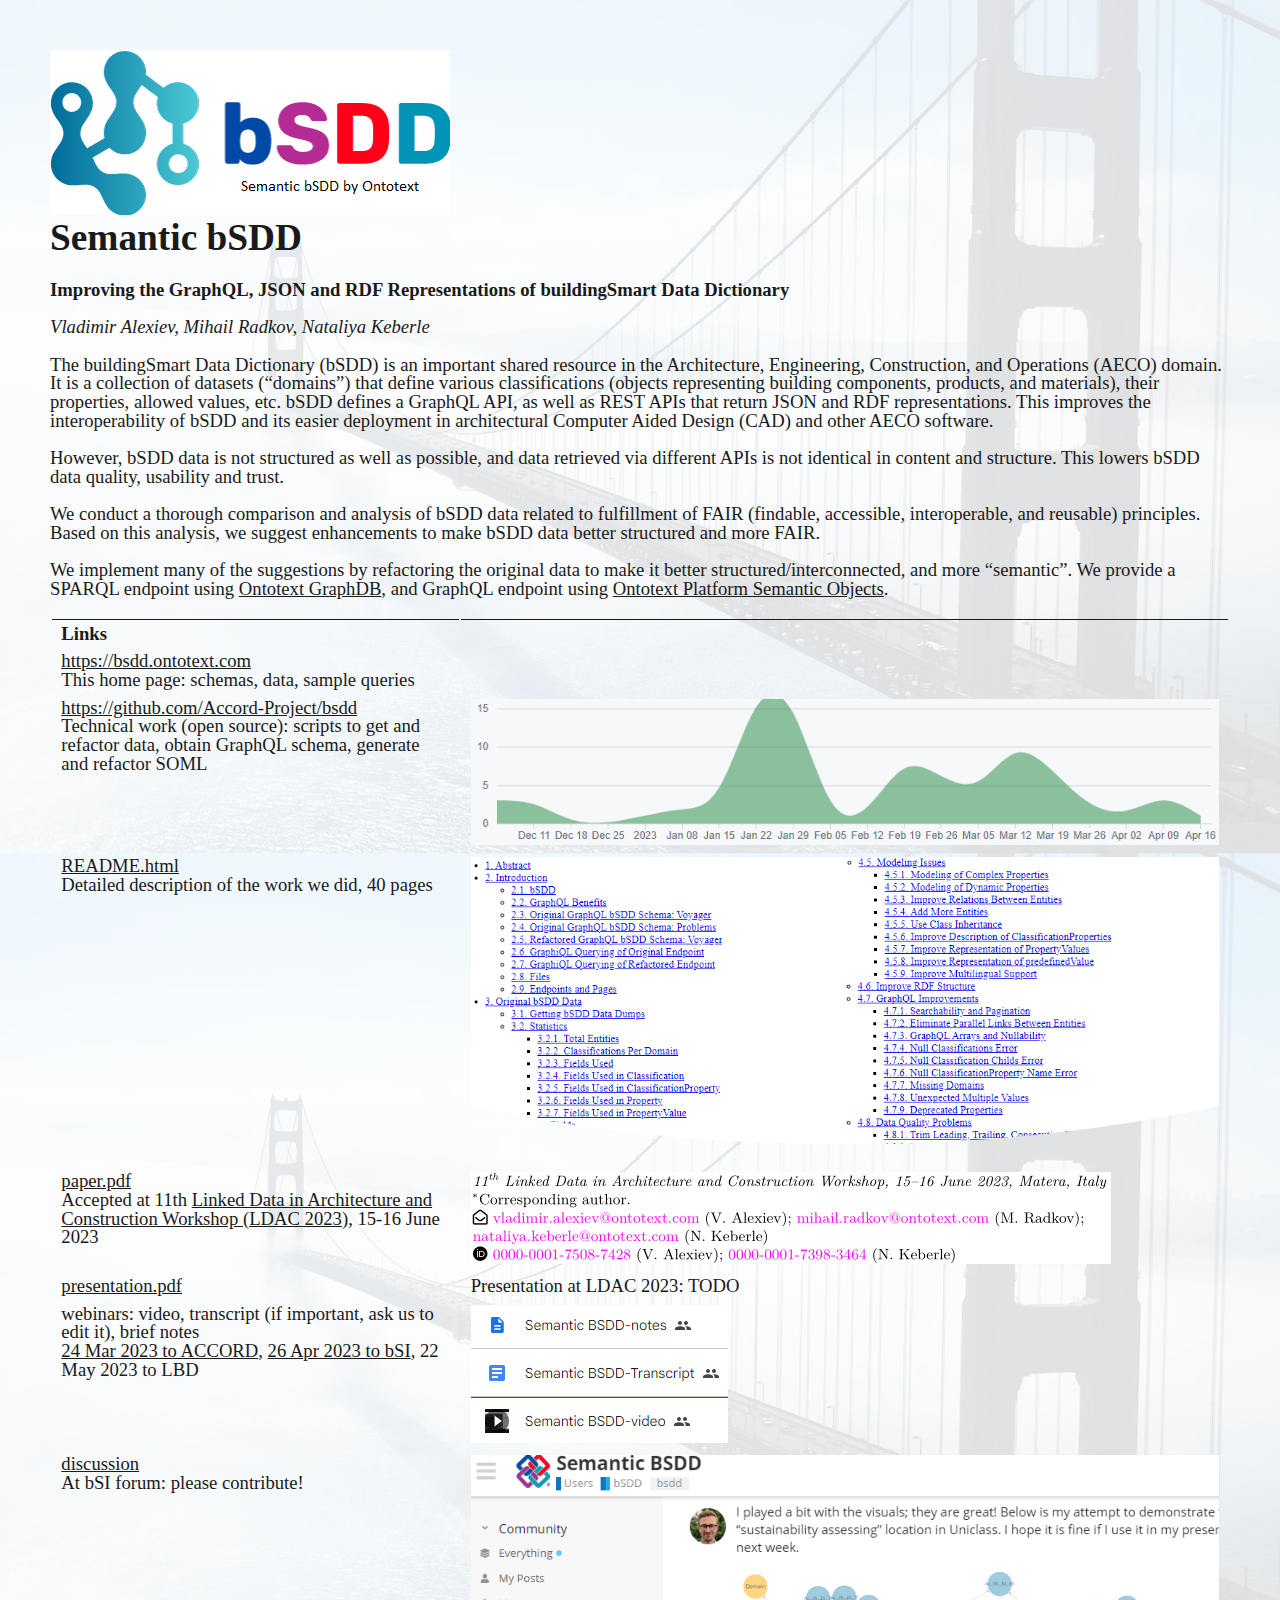
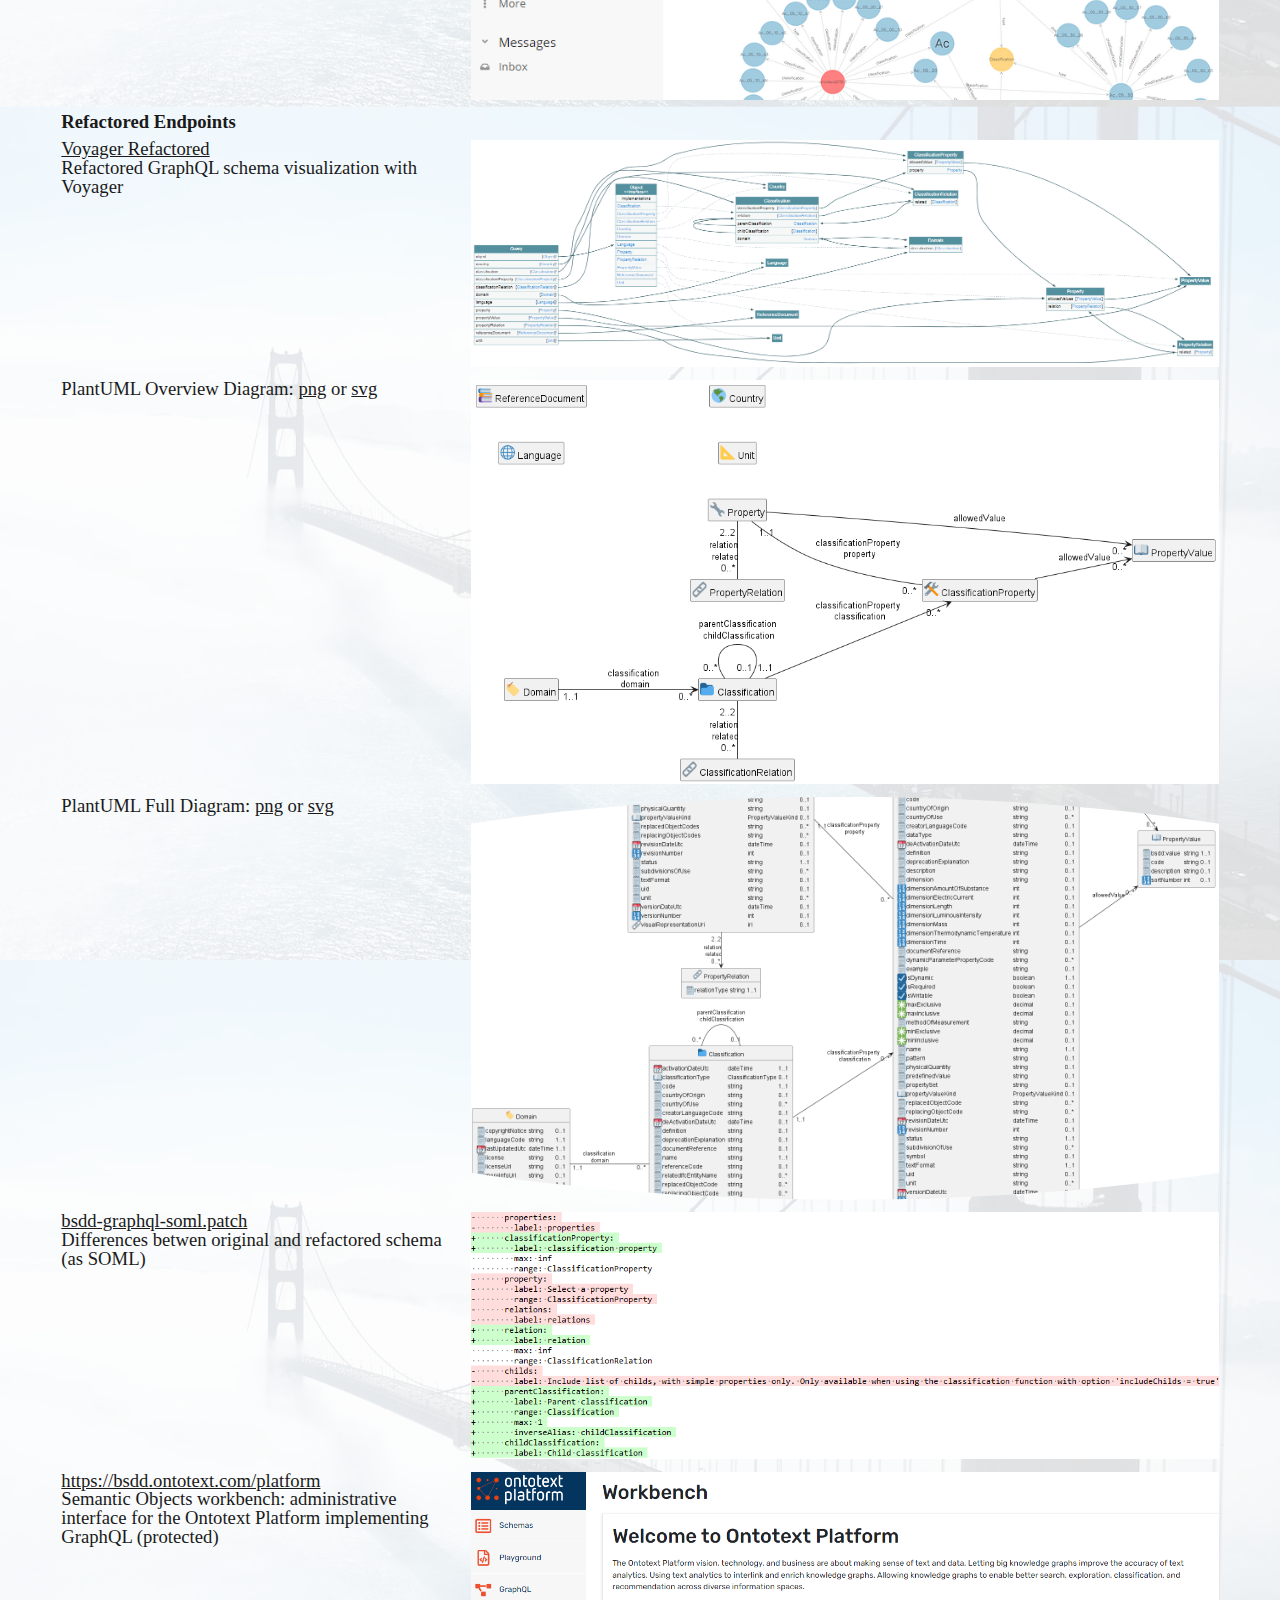
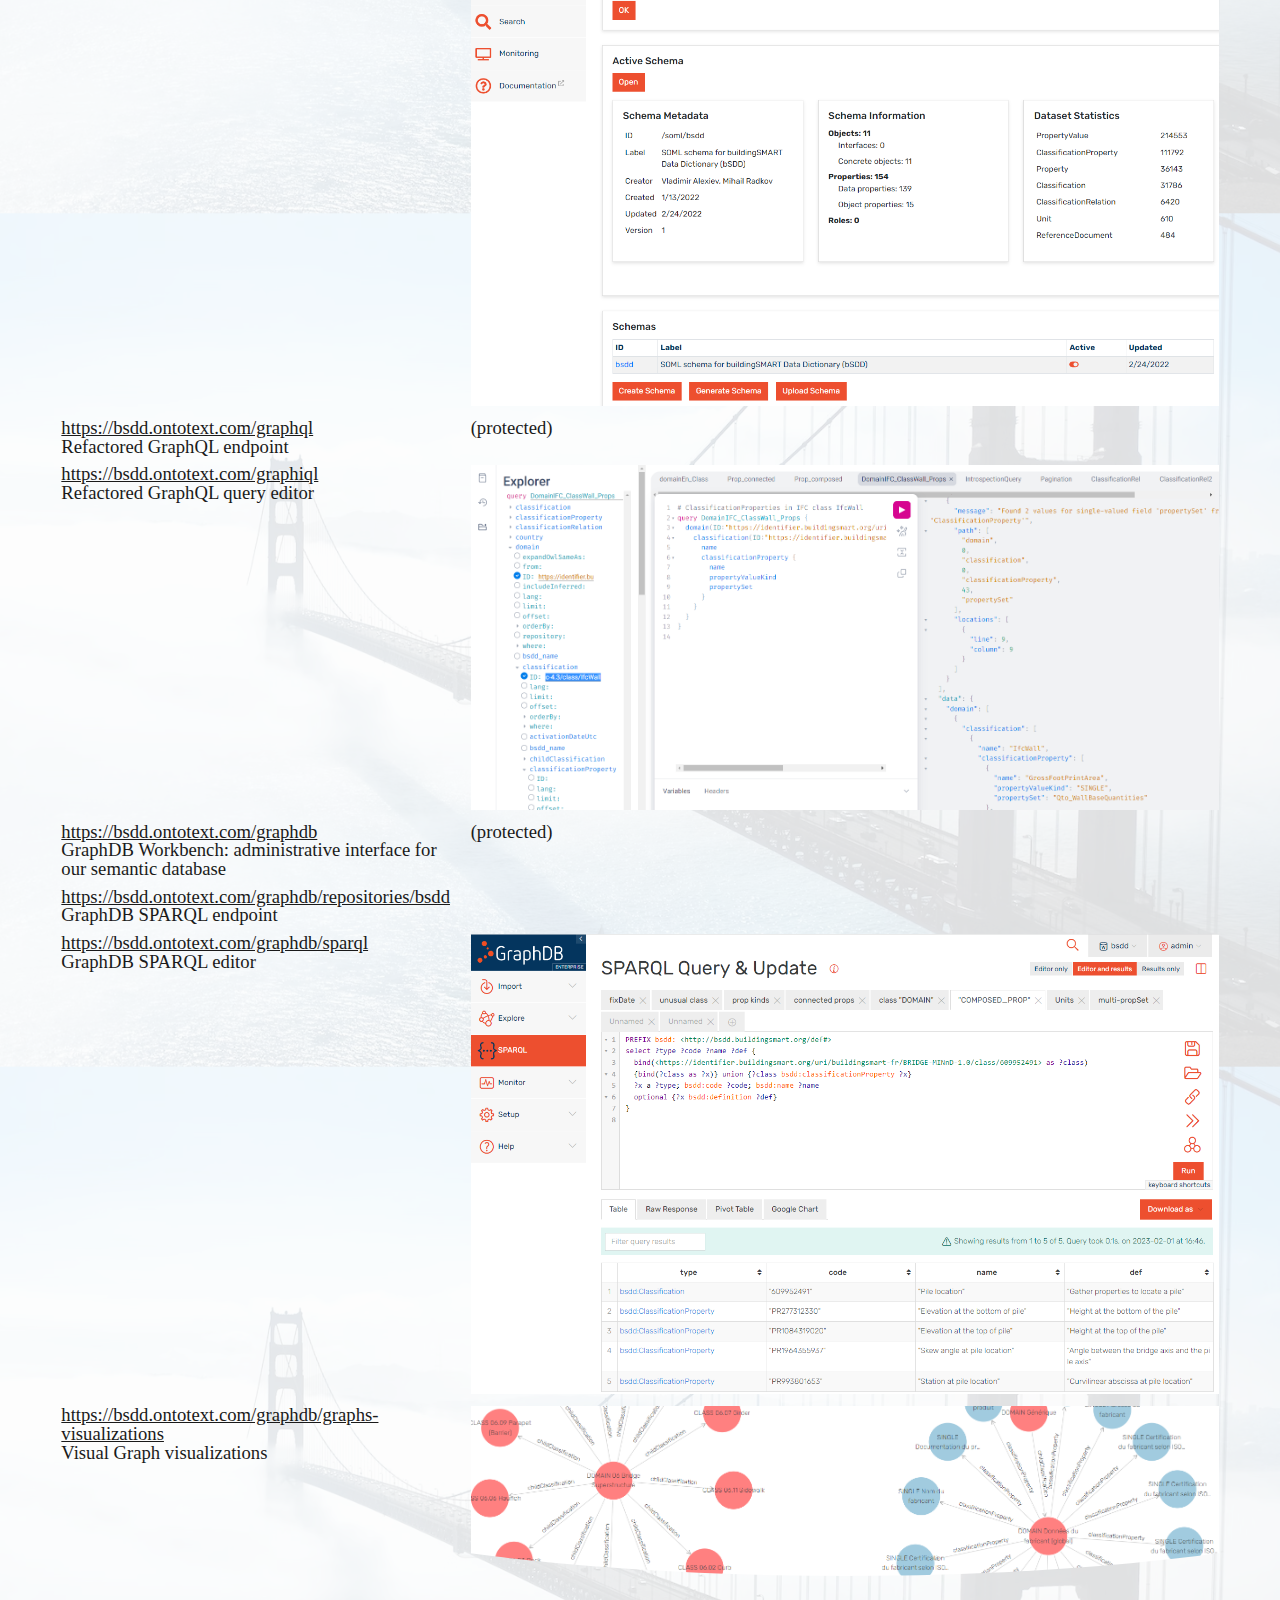
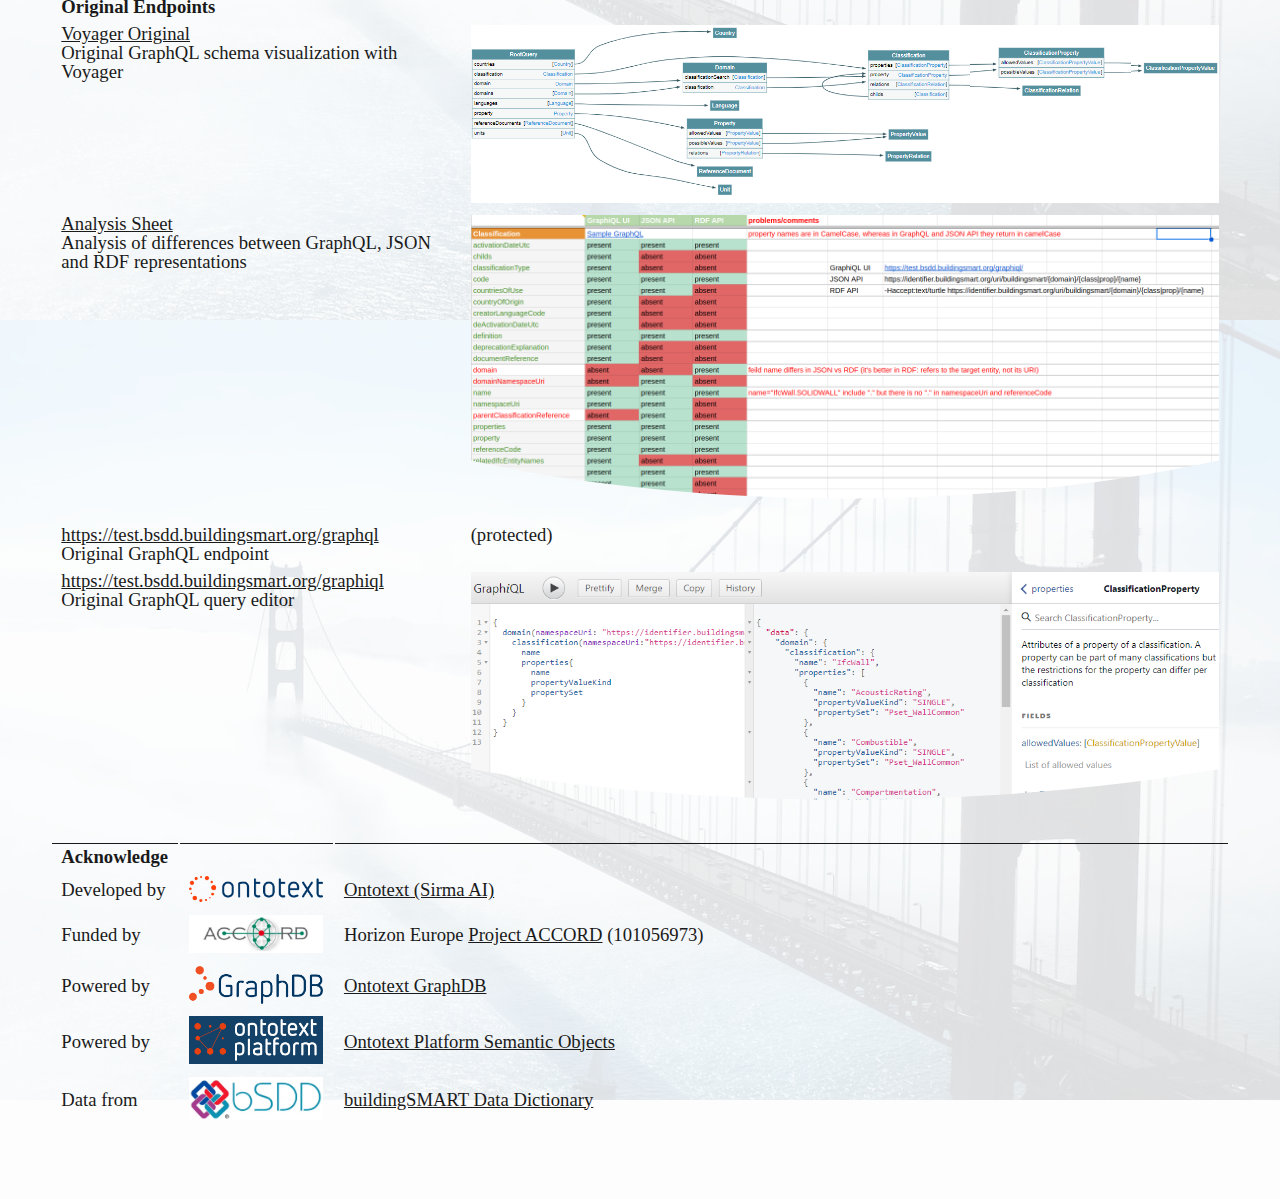
==== index.html @ ecd2f925 "add webinar to index.md" ====
<!DOCTYPE html>
<html xmlns="http://www.w3.org/1999/xhtml" lang="" xml:lang="">
<head>
  <meta charset="utf-8" />
  <meta name="generator" content="pandoc" />
  <meta name="viewport" content="width=device-width, initial-scale=1.0, user-scalable=yes" />
  <meta name="author" content="Vladimir Alexiev, Mihail Radkov, Nataliya Keberle" />
  <meta name="keywords" content="Linked building data, LBD, buildingSMART Data Dictionary, bSDD, FAIR data, data quality" />
  <title>Semantic bSDD</title>
  <style>
    html {
      font-family: Georgia, serif;
      font-size: 14pt;
      line-height: 1;
      color: #1a1a1a;
      background-color: #fdfdfd;
    }
    body {
      margin: 0 auto;
      max-width: 100%;
      padding-left: 50px;
      padding-right: 50px;
      padding-top: 50px;
      padding-bottom: 50px;
      hyphens: auto;
      overflow-wrap: break-word;
      text-rendering: optimizeLegibility;
      font-kerning: normal;
    }
    @media (max-width: 600px) {
      body {
        font-size: 0.9em;
        padding: 12px;
      }
      h1 {
        font-size: 1.8em;
      }
    }
    @media print {
      html {
        background-color: white;
      }
      body {
        background-color: transparent;
        color: black;
        font-size: 12pt;
      }
      p, h2, h3 {
        orphans: 3;
        widows: 3;
      }
      h2, h3, h4 {
        page-break-after: avoid;
      }
    }
    p {
      margin: 1em 0;
    }
    a {
      color: #1a1a1a;
    }
    a:visited {
      color: #1a1a1a;
    }
    img {
      max-width: 100%;
    }
    h1, h2, h3, h4, h5, h6 {
      margin-top: 1.4em;
    }
    h5, h6 {
      font-size: 1em;
      font-style: italic;
    }
    h6 {
      font-weight: normal;
    }
    ol, ul {
      padding-left: 1.7em;
      margin-top: 1em;
    }
    li > ol, li > ul {
      margin-top: 0;
    }
    blockquote {
      margin: 1em 0 1em 1.7em;
      padding-left: 1em;
      border-left: 2px solid #e6e6e6;
      color: #606060;
    }
    code {
      font-family: Menlo, Monaco, Consolas, 'Lucida Console', monospace;
      font-size: 85%;
      margin: 0;
      hyphens: manual;
    }
    pre {
      margin: 1em 0;
      overflow: auto;
    }
    pre code {
      padding: 0;
      overflow: visible;
      overflow-wrap: normal;
    }
    .sourceCode {
     background-color: transparent;
     overflow: visible;
    }
    hr {
      background-color: #1a1a1a;
      border: none;
      height: 1px;
      margin: 1em 0;
    }
    table {
      margin: 1em 0;
      border-collapse: collapse;
      width: 100%;
      overflow-x: auto;
      display: block;
      font-variant-numeric: lining-nums tabular-nums;
    }
    table caption {
      margin-bottom: 0.75em;
    }
    tbody {
      margin-top: 0.5em;
      border-top: 1px solid #1a1a1a;
      border-bottom: 1px solid #1a1a1a;
    }
    th {
      border-top: 1px solid #1a1a1a;
      padding: 0.25em 0.5em 0.25em 0.5em;
    }
    td {
      padding: 0.125em 0.5em 0.25em 0.5em;
    }
    header {
      margin-bottom: 4em;
      text-align: center;
    }
    #TOC li {
      list-style: none;
    }
    #TOC ul {
      padding-left: 1.3em;
    }
    #TOC > ul {
      padding-left: 0;
    }
    #TOC a:not(:hover) {
      text-decoration: none;
    }
    code{white-space: pre-wrap;}
    span.smallcaps{font-variant: small-caps;}
    div.columns{display: flex; gap: min(4vw, 1.5em);}
    div.column{flex: auto; overflow-x: auto;}
    div.hanging-indent{margin-left: 1.5em; text-indent: -1.5em;}
    ul.task-list{list-style: none;}
    ul.task-list li input[type="checkbox"] {
      width: 0.8em;
      margin: 0 0.8em 0.2em -1.6em;
      vertical-align: middle;
    }
    .display.math{display: block; text-align: center; margin: 0.5rem auto;}
  </style>
  <link rel="icon" type="image/x-icon" href="img/favicon.ico">
  <style>
    body::before {
      content: "";
      z-index: -1;
      position: absolute;
      top: 0px;
      right: 0px;
      bottom: -5000px;
      left: 0px;
      background-image: url("img/background-bridge.avif");
      transform: scaleX(-1);
      background-size: 100%;
      background-repeat: repeat-y;
      opacity: 0.13;
    }
    header {margin-bottom: 0px; text-align: left}
    h1, h2 {margin-top: 0px}
    table {border-collapse: unset}
    tr {vertical-align: top}
    .ack tr {vertical-align: middle}
    td, th {text-align: left}
    .subtitle {font-weight: bold}
    .author {font-style: italic}
  </style>
  <!--[if lt IE 9]>
    <script src="//cdnjs.cloudflare.com/ajax/libs/html5shiv/3.7.3/html5shiv-printshiv.min.js"></script>
  <![endif]-->
</head>
<body>
<img src='./img/SemBSDD-Logo-400px.png'/>
<header id="title-block-header">
<h1 class="title">Semantic bSDD</h1>
<p class="subtitle">Improving the GraphQL, JSON and RDF Representations of buildingSmart Data Dictionary</p>
<p class="author">Vladimir Alexiev, Mihail Radkov, Nataliya Keberle</p>
</header>
<p>The buildingSmart Data Dictionary (bSDD) is an important shared resource in the Architecture, Engineering, Construction, and Operations (AECO) domain.
It is a collection of datasets (“domains”) that define various classifications (objects representing building components, products, and materials),
their properties, allowed values, etc.
bSDD defines a GraphQL API, as well as REST APIs that return JSON and RDF representations.
This improves the interoperability of bSDD and its easier deployment in architectural Computer Aided Design (CAD) and other AECO software.</p>
<p>However, bSDD data is not structured as well as possible, and data retrieved via different APIs is not identical in content and structure.
This lowers bSDD data quality, usability and trust.</p>
<p>We conduct a thorough comparison and analysis of bSDD data related to fulfillment of FAIR (findable, accessible, interoperable, and reusable) principles.
Based on this analysis, we suggest enhancements to make bSDD data better structured and more FAIR.</p>
<p>We implement many of the suggestions by refactoring the original data to make it better structured/interconnected, and more “semantic”.
We provide a SPARQL endpoint using <a href="https://graphdb.ontotext.com/">Ontotext GraphDB</a>, and GraphQL endpoint using <a href="https://platform.ontotext.com/semantic-objects/">Ontotext Platform Semantic Objects</a>.</p>
<table>
<colgroup>
<col style="width: 10%" />
<col style="width: 89%" />
</colgroup>
<thead>
<tr class="header">
<th><strong>Links</strong></th>
<th></th>
</tr>
</thead>
<tbody>
<tr class="odd">
<td><a href="https://bsdd.ontotext.com" class="uri">https://bsdd.ontotext.com</a><br/>This home page: schemas, data, sample queries</td>
<td></td>
</tr>
<tr class="even">
<td><a href="https://github.com/Accord-Project/bsdd" class="uri">https://github.com/Accord-Project/bsdd</a><br/>Technical work (open source): scripts to get and refactor data, obtain GraphQL schema, generate and refactor SOML</td>
<td><img src="img/github-contributions.png" /></td>
</tr>
<tr class="odd">
<td><a href="https://bsdd.ontotext.com/README.html">README.html</a><br/>Detailed description of the work we did, 40 pages</td>
<td><img src="img/readme-TOC-cropped.png" style="clip-path: ellipse(100% 95% at 50% 0)" /></td>
</tr>
<tr class="even">
<td><a href="https://bsdd.ontotext.com/paper/paper.pdf">paper.pdf</a><br/>Accepted at 11th <a href="https://linkedbuildingdata.net/ldac2023/">Linked Data in Architecture and Construction Workshop (LDAC 2023)</a>, 15-16 June 2023</td>
<td><img src="img/paper-footer.png" /></td>
</tr>
<tr class="odd">
<td><a href="https://bsdd.ontotext.com/paper/presentation.pdf">presentation.pdf</a></td>
<td>Presentation at LDAC 2023: TODO</td>
</tr>
<tr class="even">
<td>webinars: video, transcript (if important, ask us to edit it), brief notes<br/><a href="https://drive.google.com/open?id=1Mhts8JwbdJFUmQHGULCqduijZ0NpEoxX">24 Mar 2023 to ACCORD</a>, <a href="https://drive.google.com/open?id=1iW05O6VcR4fhs2Q_vxM18s14tvHFejzY">26 Apr 2023 to bSI</a>, 22 May 2023 to LBD</td>
<td><img src="img/video-folder.png" /></td>
</tr>
<tr class="odd">
<td><a href="https://forums.buildingsmart.org/t/semantic-bsdd/4669/5">discussion</a><br/>At bSI forum: please contribute!</td>
<td><img src="img/bSI-forum.png" /></td>
</tr>
<tr class="even">
<td><strong>Refactored Endpoints</strong></td>
<td></td>
</tr>
<tr class="odd">
<td><a href="https://rawgit2.com/Accord-Project/bsdd/main/bsdd-graphql-voyager-refact.html">Voyager Refactored</a><br/>Refactored GraphQL schema visualization with Voyager</td>
<td><img src="img/bsdd-graphql-voyager-refact-overview.png" /></td>
</tr>
<tr class="even">
<td>PlantUML Overview Diagram: <a href="img/bsdd-graphql-soml-diagram-overview.png">png</a> or <a href="http://www.plantuml.com/plantuml/svg/[base64]">svg</a></td>
<td><img src="img/bsdd-graphql-soml-diagram-overview.png" width="800" /></td>
</tr>
<tr class="odd">
<td>PlantUML Full Diagram: <a href="bsdd-graphql-soml-diagram.png">png</a> or <a href="http://www.plantuml.com/plantuml/svg/[base64]">svg</a></td>
<td><img src="img/bsdd-graphql-soml-diagram-cropped.png" style="clip-path: ellipse(100% 50% at 50% 50%)" /></td>
</tr>
<tr class="even">
<td><a href="https://github.com/Accord-Project/bsdd/blob/main/bsdd-graphql-soml.patch">bsdd-graphql-soml.patch</a><br/>Differences betwen original and refactored schema (as SOML)</td>
<td><img src="img/bsdd-graphql-soml-diff.png" /></td>
</tr>
<tr class="odd">
<td><a href="https://bsdd.ontotext.com/platform" class="uri">https://bsdd.ontotext.com/platform</a><br/>Semantic Objects workbench: administrative interface for the Ontotext Platform implementing GraphQL (protected)</td>
<td><img src="img/graphql-workbench.png" width="1000" /></td>
</tr>
<tr class="even">
<td><a href="https://bsdd.ontotext.com/graphql" class="uri">https://bsdd.ontotext.com/graphql</a><br/>Refactored GraphQL endpoint</td>
<td>(protected)</td>
</tr>
<tr class="odd">
<td><a href="https://bsdd.ontotext.com/graphiql" class="uri">https://bsdd.ontotext.com/graphiql</a><br/>Refactored GraphQL query editor</td>
<td><img src="img/graphiql-refact.png" /></td>
</tr>
<tr class="even">
<td><a href="https://bsdd.ontotext.com/graphdb" class="uri">https://bsdd.ontotext.com/graphdb</a><br/>GraphDB Workbench: administrative interface for our semantic database</td>
<td>(protected)</td>
</tr>
<tr class="odd">
<td><a href="https://bsdd.ontotext.com/graphdb/repositories/bsdd" class="uri">https://bsdd.ontotext.com/graphdb/repositories/bsdd</a><br/>GraphDB SPARQL endpoint</td>
<td></td>
</tr>
<tr class="even">
<td><a href="https://bsdd.ontotext.com/graphdb/sparql" class="uri">https://bsdd.ontotext.com/graphdb/sparql</a><br/>GraphDB SPARQL editor</td>
<td><img src="img/graphdb-sparql.png" /></td>
</tr>
<tr class="odd">
<td><a href="https://bsdd.ontotext.com/graphdb/graphs-visualizations" class="uri">https://bsdd.ontotext.com/graphdb/graphs-visualizations</a><br/>Visual Graph visualizations</td>
<td><img src="img/viz-ClassDOMAIN-cropped.png" style="clip-path: ellipse(100% 95% at 50% 0)" /></td>
</tr>
<tr class="even">
<td><strong>Original Endpoints</strong></td>
<td></td>
</tr>
<tr class="odd">
<td><a href="https://rawgit2.com/Accord-Project/bsdd/main/bsdd-graphql-voyager-orig.html">Voyager Original</a><br/>Original GraphQL schema visualization with Voyager</td>
<td><img src="img/bsdd-graphql-voyager-overview.png" /></td>
</tr>
<tr class="even">
<td><a href="https://docs.google.com/spreadsheets/d/1z_NRMlExlVuqWhBbSErQ9iiDBY4O_fKMd3avV3-NCmo/edit">Analysis Sheet</a><br/>Analysis of differences between GraphQL, JSON and RDF representations</td>
<td><img src="img/bsdd-data-analysis-sheet-cropped.png" style="clip-path: ellipse(100% 95% at 50% 0)" /></td>
</tr>
<tr class="odd">
<td><a href="https://test.bsdd.buildingsmart.org/graphql" class="uri">https://test.bsdd.buildingsmart.org/graphql</a><br/>Original GraphQL endpoint</td>
<td>(protected)</td>
</tr>
<tr class="even">
<td><a href="https://test.bsdd.buildingsmart.org/graphiql" class="uri">https://test.bsdd.buildingsmart.org/graphiql</a><br/>Original GraphQL query editor</td>
<td><img src="img/graphiql-orig.png" style="clip-path: ellipse(100% 95% at 50% 0)" /></td>
</tr>
</tbody>
</table>
<div class="ack">
<table>
<colgroup>
<col style="width: 10%" />
<col style="width: 13%" />
<col style="width: 76%" />
</colgroup>
<thead>
<tr class="header">
<th><strong>Acknowledge</strong></th>
<th></th>
<th></th>
</tr>
</thead>
<tbody>
<tr class="odd">
<td>Developed by</td>
<td><img src="img/ontotext.png" width="200" /></td>
<td><a href="https://ontotext.com/">Ontotext (Sirma AI)</a></td>
</tr>
<tr class="even">
<td>Funded by</td>
<td><img src="img/accord.png" width="200" /></td>
<td>Horizon Europe <a href="https://accordproject.eu/">Project ACCORD</a> (101056973)</td>
</tr>
<tr class="odd">
<td>Powered by</td>
<td><img src="img/graphdb.png" width="200" /></td>
<td><a href="https://graphdb.ontotext.com/">Ontotext GraphDB</a></td>
</tr>
<tr class="even">
<td>Powered by</td>
<td><img src="img/ontotext-platform.png" width="200" /></td>
<td><a href="https://platform.ontotext.com/semantic-objects/">Ontotext Platform Semantic Objects</a></td>
</tr>
<tr class="odd">
<td>Data from</td>
<td><img src="img/bsdd.png" width="200" /></td>
<td><a href="https://www.buildingsmart.org/users/services/buildingsmart-data-dictionary/">buildingSMART Data Dictionary</a></td>
</tr>
</tbody>
</table>
</div>
</body>
</html>
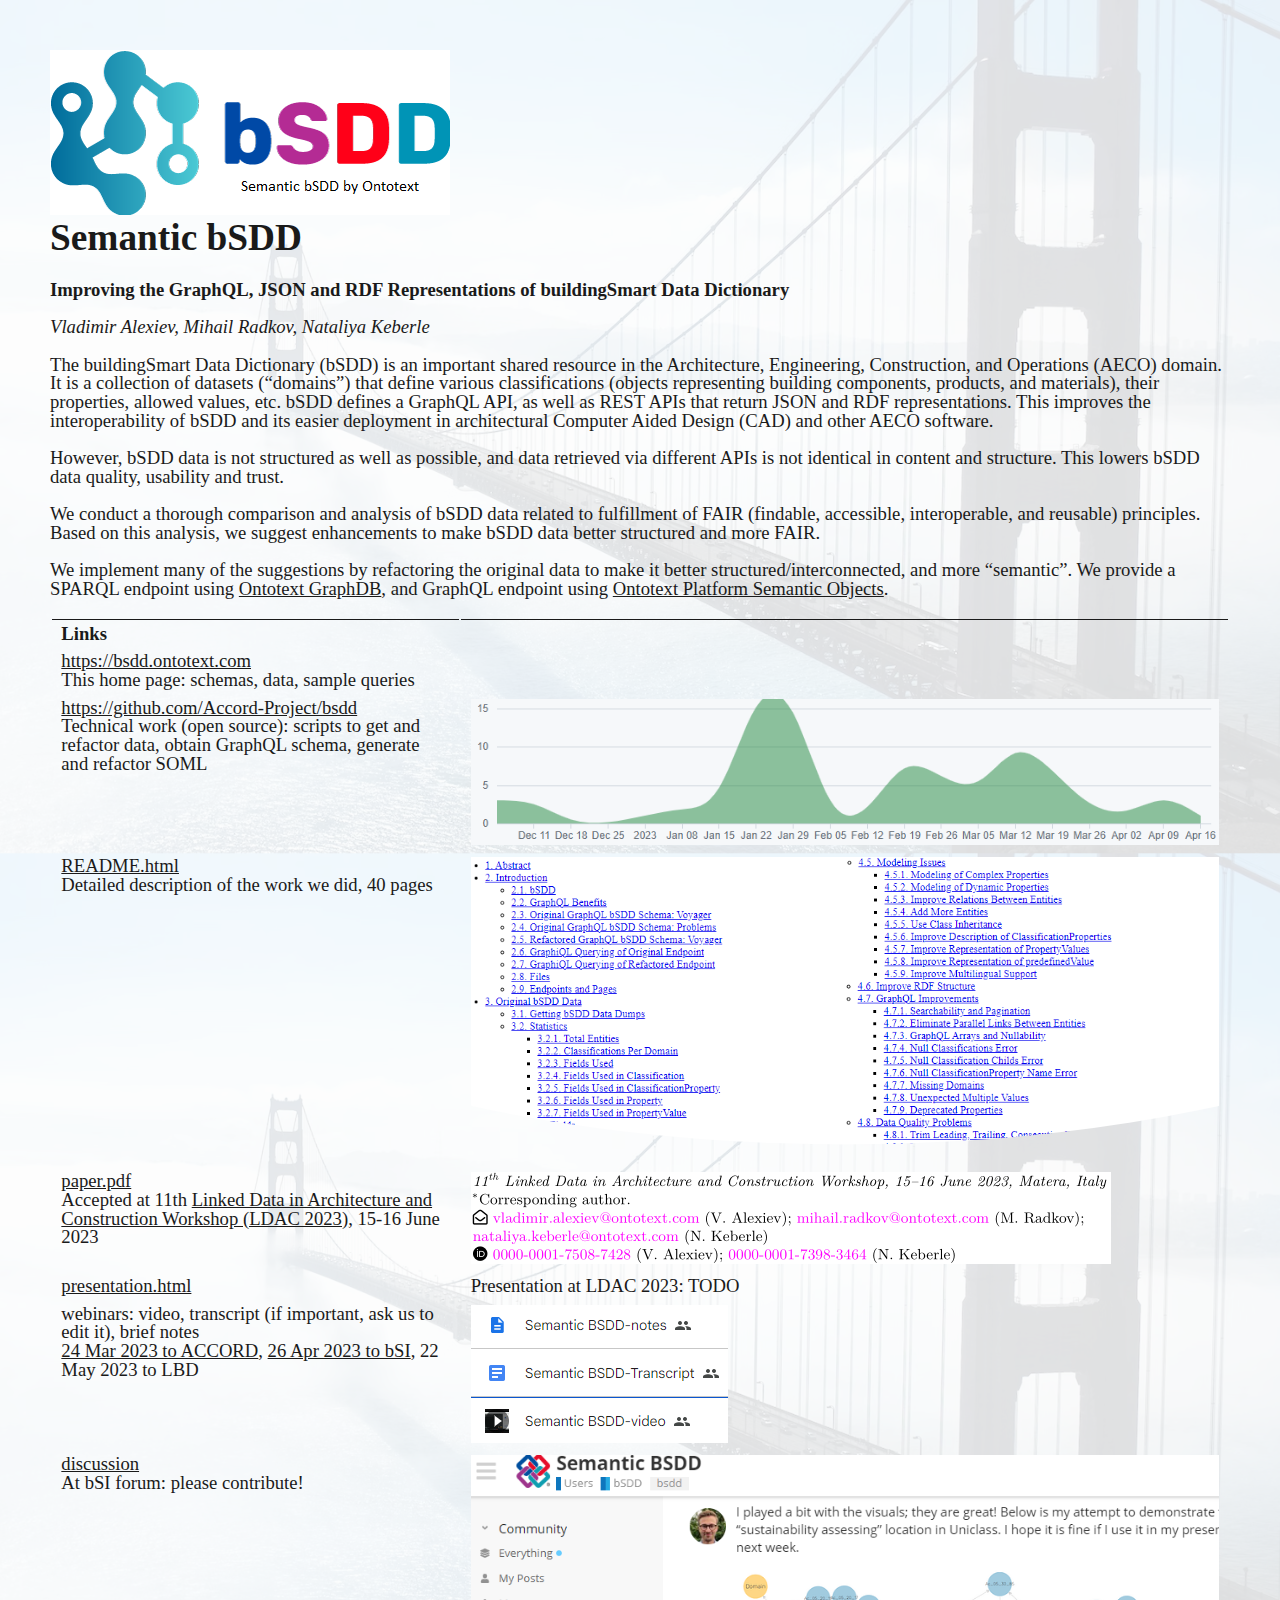
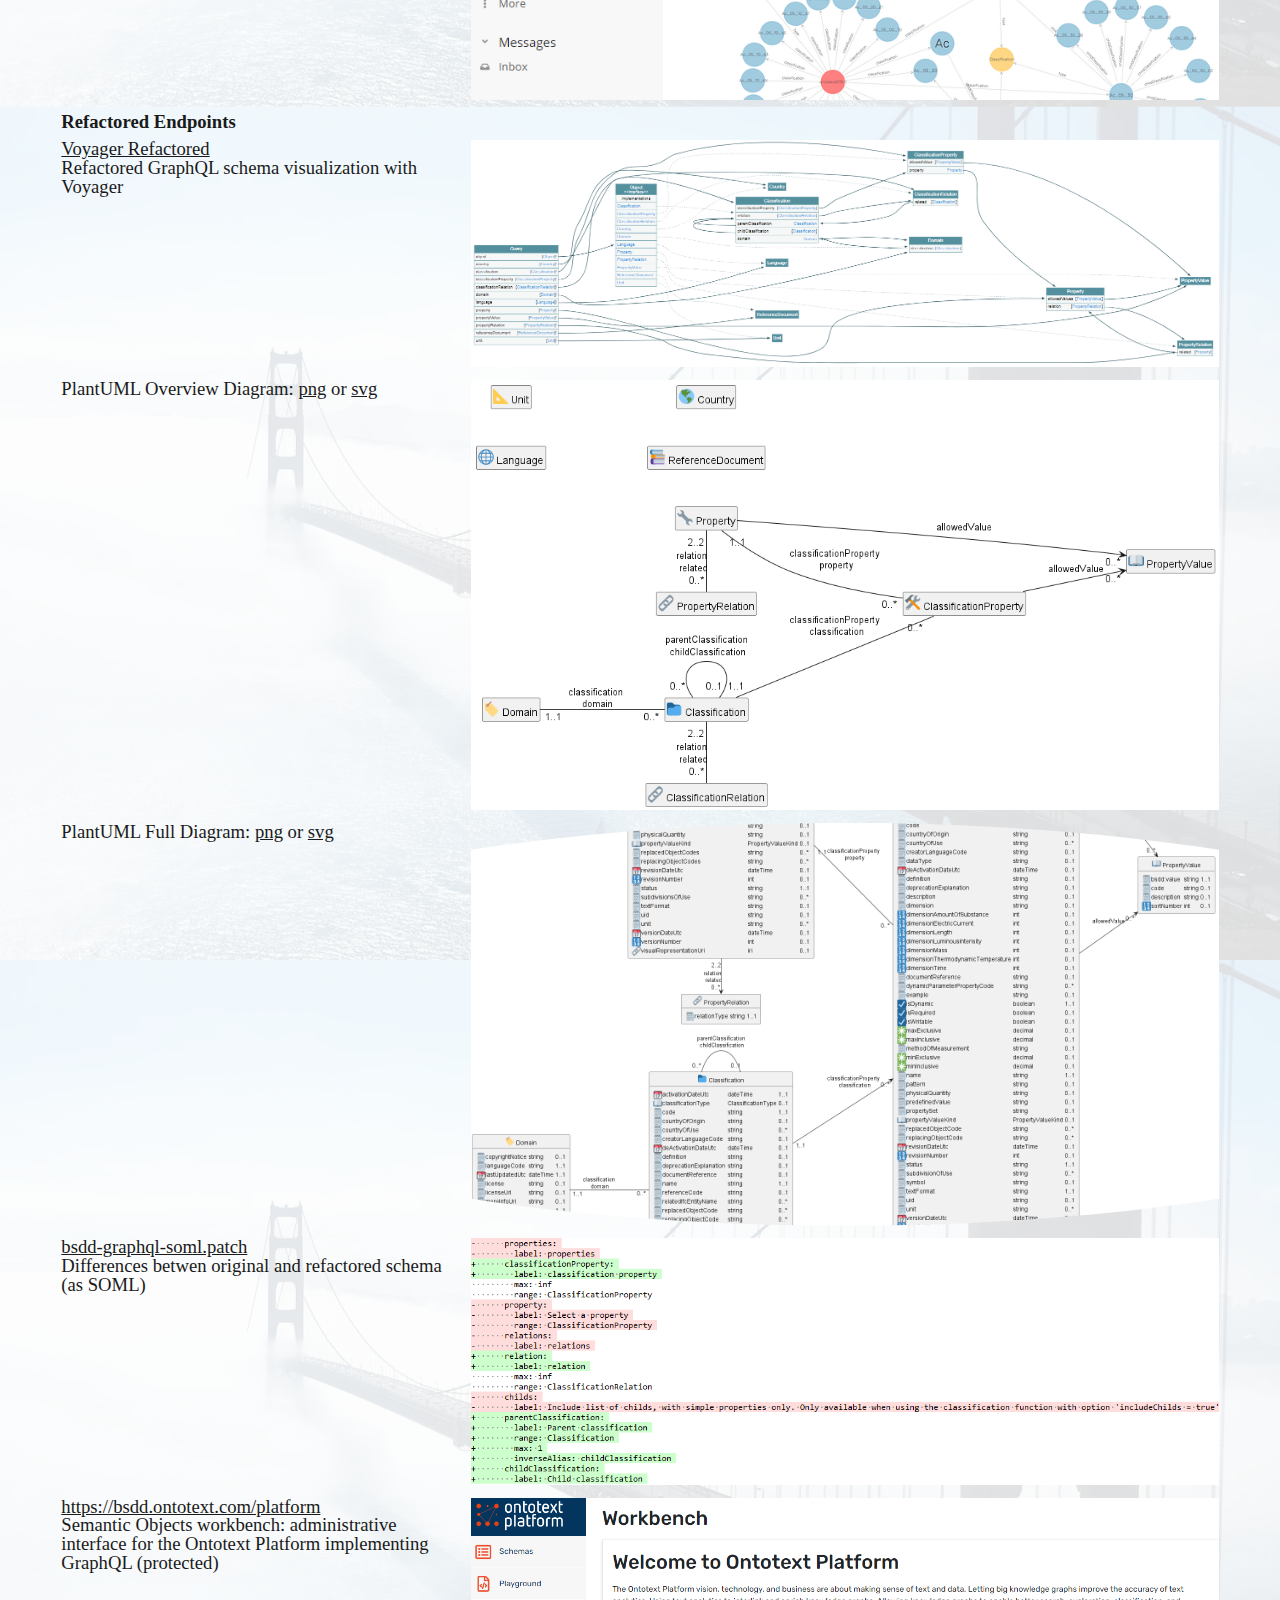
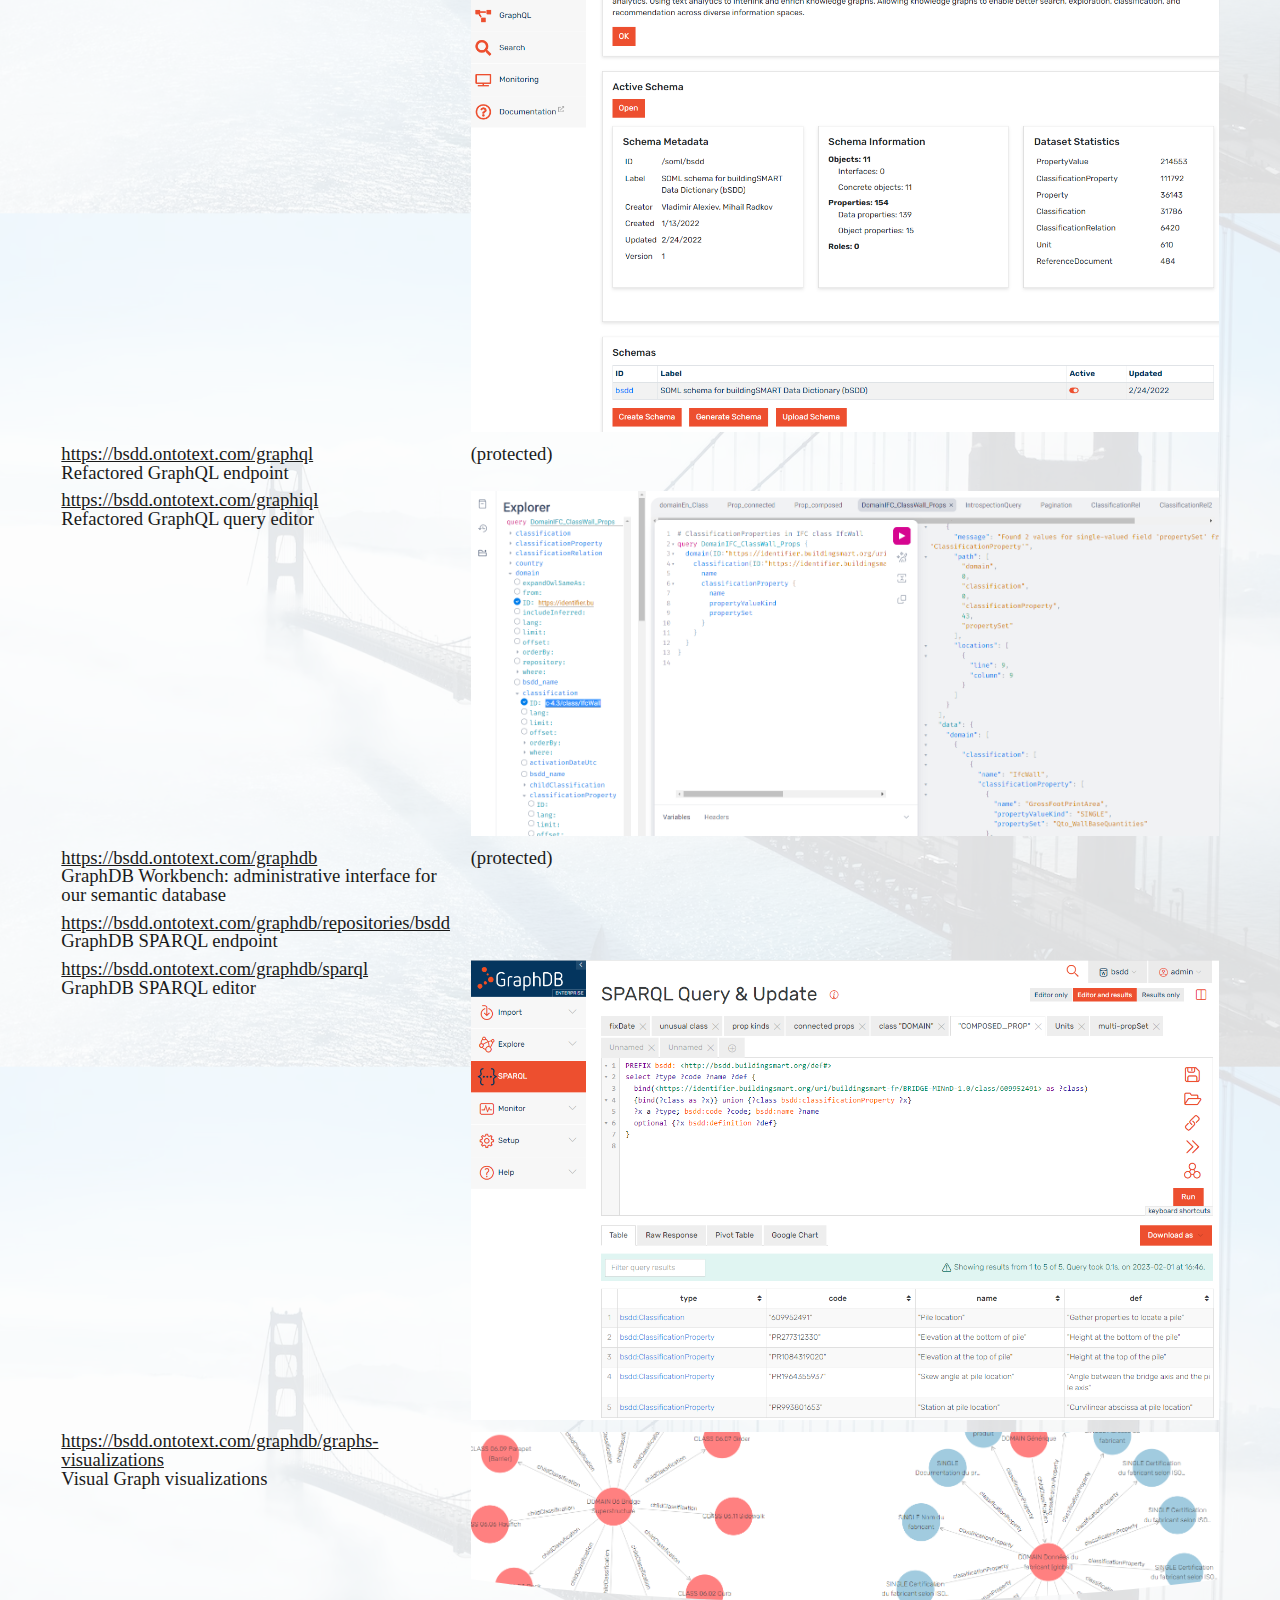
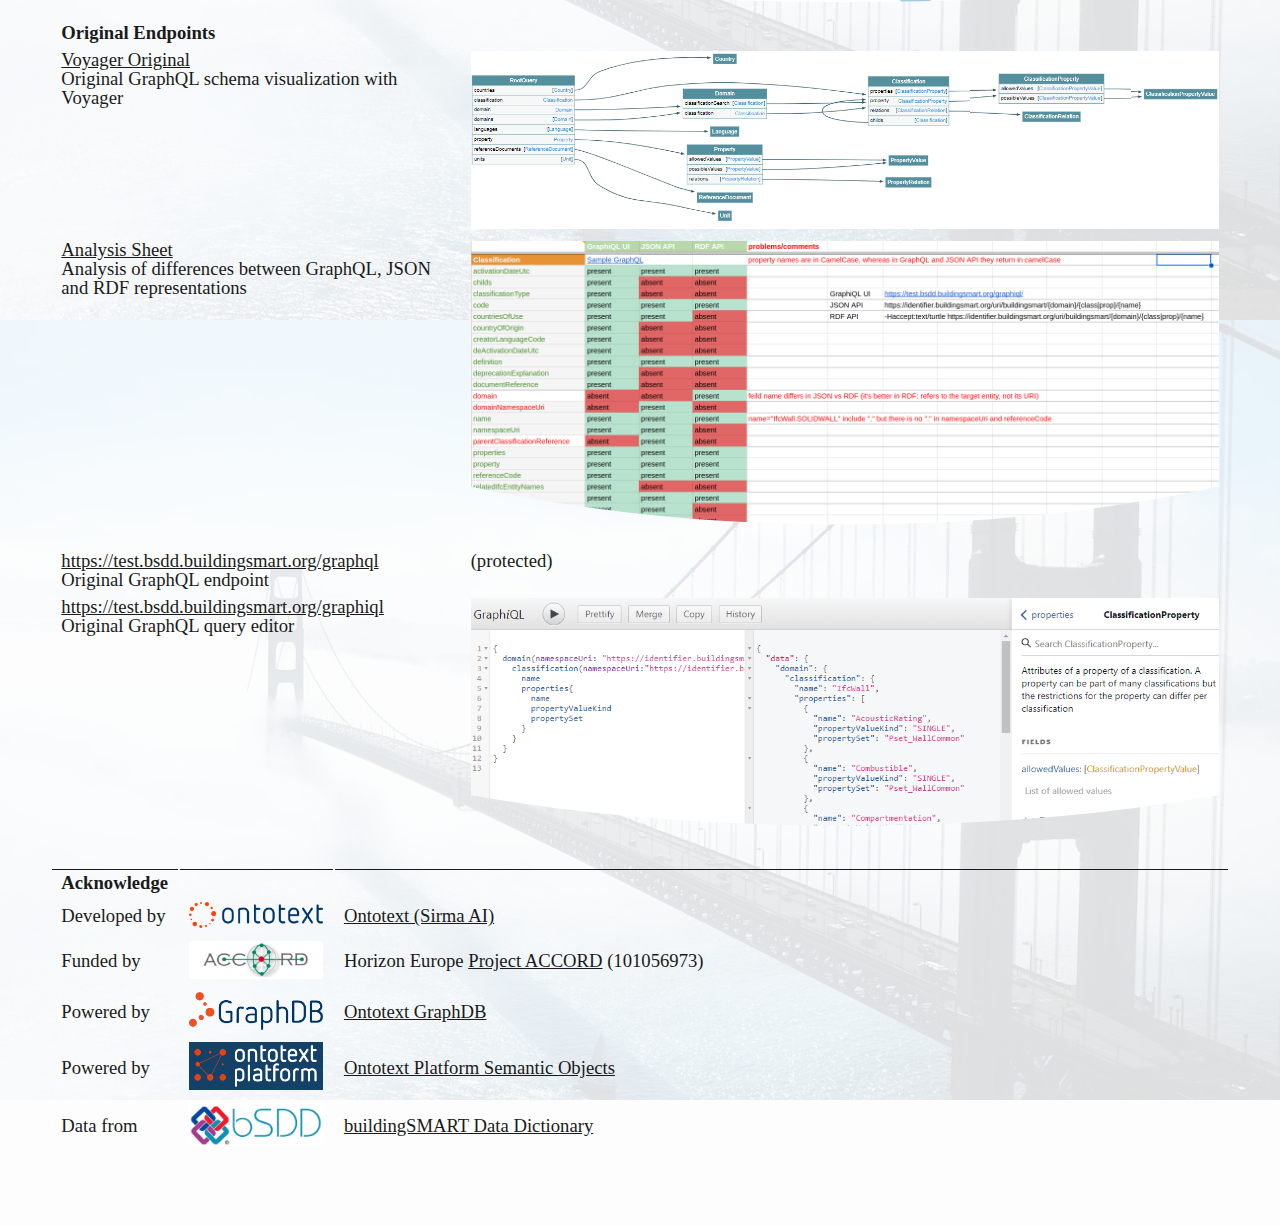
==== commit d625904f: "added link to LDAC presentation" ====
--- a/index.html
+++ b/index.html
@@ -1,11 +1,13 @@
 <!DOCTYPE html>
 <html xmlns="http://www.w3.org/1999/xhtml" lang="" xml:lang="">
+
 <head>
   <meta charset="utf-8" />
   <meta name="generator" content="pandoc" />
   <meta name="viewport" content="width=device-width, initial-scale=1.0, user-scalable=yes" />
   <meta name="author" content="Vladimir Alexiev, Mihail Radkov, Nataliya Keberle" />
-  <meta name="keywords" content="Linked building data, LBD, buildingSMART Data Dictionary, bSDD, FAIR data, data quality" />
+  <meta name="keywords"
+    content="Linked building data, LBD, buildingSMART Data Dictionary, bSDD, FAIR data, data quality" />
   <title>Semantic bSDD</title>
   <style>
     html {
@@ -15,6 +17,7 @@
       color: #1a1a1a;
       background-color: #fdfdfd;
     }
+
     body {
       margin: 0 auto;
       max-width: 100%;
@@ -27,92 +30,126 @@
       text-rendering: optimizeLegibility;
       font-kerning: normal;
     }
+
     @media (max-width: 600px) {
       body {
         font-size: 0.9em;
         padding: 12px;
       }
+
       h1 {
         font-size: 1.8em;
       }
     }
+
     @media print {
       html {
         background-color: white;
       }
+
       body {
         background-color: transparent;
         color: black;
         font-size: 12pt;
       }
-      p, h2, h3 {
+
+      p,
+      h2,
+      h3 {
         orphans: 3;
         widows: 3;
       }
-      h2, h3, h4 {
+
+      h2,
+      h3,
+      h4 {
         page-break-after: avoid;
       }
     }
+
     p {
       margin: 1em 0;
     }
+
     a {
       color: #1a1a1a;
     }
+
     a:visited {
       color: #1a1a1a;
     }
+
     img {
       max-width: 100%;
     }
-    h1, h2, h3, h4, h5, h6 {
+
+    h1,
+    h2,
+    h3,
+    h4,
+    h5,
+    h6 {
       margin-top: 1.4em;
     }
-    h5, h6 {
+
+    h5,
+    h6 {
       font-size: 1em;
       font-style: italic;
     }
+
     h6 {
       font-weight: normal;
     }
-    ol, ul {
+
+    ol,
+    ul {
       padding-left: 1.7em;
       margin-top: 1em;
     }
-    li > ol, li > ul {
+
+    li>ol,
+    li>ul {
       margin-top: 0;
     }
+
     blockquote {
       margin: 1em 0 1em 1.7em;
       padding-left: 1em;
       border-left: 2px solid #e6e6e6;
       color: #606060;
     }
+
     code {
       font-family: Menlo, Monaco, Consolas, 'Lucida Console', monospace;
       font-size: 85%;
       margin: 0;
       hyphens: manual;
     }
+
     pre {
       margin: 1em 0;
       overflow: auto;
     }
+
     pre code {
       padding: 0;
       overflow: visible;
       overflow-wrap: normal;
     }
+
     .sourceCode {
-     background-color: transparent;
-     overflow: visible;
-    }
+      background-color: transparent;
+      overflow: visible;
+    }
+
     hr {
       background-color: #1a1a1a;
       border: none;
       height: 1px;
       margin: 1em 0;
     }
+
     table {
       margin: 1em 0;
       border-collapse: collapse;
@@ -121,49 +158,85 @@
       display: block;
       font-variant-numeric: lining-nums tabular-nums;
     }
+
     table caption {
       margin-bottom: 0.75em;
     }
+
     tbody {
       margin-top: 0.5em;
       border-top: 1px solid #1a1a1a;
       border-bottom: 1px solid #1a1a1a;
     }
+
     th {
       border-top: 1px solid #1a1a1a;
       padding: 0.25em 0.5em 0.25em 0.5em;
     }
+
     td {
       padding: 0.125em 0.5em 0.25em 0.5em;
     }
+
     header {
       margin-bottom: 4em;
       text-align: center;
     }
+
     #TOC li {
       list-style: none;
     }
+
     #TOC ul {
       padding-left: 1.3em;
     }
-    #TOC > ul {
+
+    #TOC>ul {
       padding-left: 0;
     }
+
     #TOC a:not(:hover) {
       text-decoration: none;
     }
-    code{white-space: pre-wrap;}
-    span.smallcaps{font-variant: small-caps;}
-    div.columns{display: flex; gap: min(4vw, 1.5em);}
-    div.column{flex: auto; overflow-x: auto;}
-    div.hanging-indent{margin-left: 1.5em; text-indent: -1.5em;}
-    ul.task-list{list-style: none;}
+
+    code {
+      white-space: pre-wrap;
+    }
+
+    span.smallcaps {
+      font-variant: small-caps;
+    }
+
+    div.columns {
+      display: flex;
+      gap: min(4vw, 1.5em);
+    }
+
+    div.column {
+      flex: auto;
+      overflow-x: auto;
+    }
+
+    div.hanging-indent {
+      margin-left: 1.5em;
+      text-indent: -1.5em;
+    }
+
+    ul.task-list {
+      list-style: none;
+    }
+
     ul.task-list li input[type="checkbox"] {
       width: 0.8em;
       margin: 0 0.8em 0.2em -1.6em;
       vertical-align: middle;
     }
-    .display.math{display: block; text-align: center; margin: 0.5rem auto;}
+
+    .display.math {
+      display: block;
+      text-align: center;
+      margin: 0.5rem auto;
+    }
   </style>
   <link rel="icon" type="image/x-icon" href="img/favicon.ico">
   <style>
@@ -181,189 +254,256 @@
       background-repeat: repeat-y;
       opacity: 0.13;
     }
-    header {margin-bottom: 0px; text-align: left}
-    h1, h2 {margin-top: 0px}
-    table {border-collapse: unset}
-    tr {vertical-align: top}
-    .ack tr {vertical-align: middle}
-    td, th {text-align: left}
-    .subtitle {font-weight: bold}
-    .author {font-style: italic}
+
+    header {
+      margin-bottom: 0px;
+      text-align: left
+    }
+
+    h1,
+    h2 {
+      margin-top: 0px
+    }
+
+    table {
+      border-collapse: unset
+    }
+
+    tr {
+      vertical-align: top
+    }
+
+    .ack tr {
+      vertical-align: middle
+    }
+
+    td,
+    th {
+      text-align: left
+    }
+
+    .subtitle {
+      font-weight: bold
+    }
+
+    .author {
+      font-style: italic
+    }
   </style>
   <!--[if lt IE 9]>
     <script src="//cdnjs.cloudflare.com/ajax/libs/html5shiv/3.7.3/html5shiv-printshiv.min.js"></script>
   <![endif]-->
 </head>
+
 <body>
-<img src='./img/SemBSDD-Logo-400px.png'/>
-<header id="title-block-header">
-<h1 class="title">Semantic bSDD</h1>
-<p class="subtitle">Improving the GraphQL, JSON and RDF Representations of buildingSmart Data Dictionary</p>
-<p class="author">Vladimir Alexiev, Mihail Radkov, Nataliya Keberle</p>
-</header>
-<p>The buildingSmart Data Dictionary (bSDD) is an important shared resource in the Architecture, Engineering, Construction, and Operations (AECO) domain.
-It is a collection of datasets (“domains”) that define various classifications (objects representing building components, products, and materials),
-their properties, allowed values, etc.
-bSDD defines a GraphQL API, as well as REST APIs that return JSON and RDF representations.
-This improves the interoperability of bSDD and its easier deployment in architectural Computer Aided Design (CAD) and other AECO software.</p>
-<p>However, bSDD data is not structured as well as possible, and data retrieved via different APIs is not identical in content and structure.
-This lowers bSDD data quality, usability and trust.</p>
-<p>We conduct a thorough comparison and analysis of bSDD data related to fulfillment of FAIR (findable, accessible, interoperable, and reusable) principles.
-Based on this analysis, we suggest enhancements to make bSDD data better structured and more FAIR.</p>
-<p>We implement many of the suggestions by refactoring the original data to make it better structured/interconnected, and more “semantic”.
-We provide a SPARQL endpoint using <a href="https://graphdb.ontotext.com/">Ontotext GraphDB</a>, and GraphQL endpoint using <a href="https://platform.ontotext.com/semantic-objects/">Ontotext Platform Semantic Objects</a>.</p>
-<table>
-<colgroup>
-<col style="width: 10%" />
-<col style="width: 89%" />
-</colgroup>
-<thead>
-<tr class="header">
-<th><strong>Links</strong></th>
-<th></th>
-</tr>
-</thead>
-<tbody>
-<tr class="odd">
-<td><a href="https://bsdd.ontotext.com" class="uri">https://bsdd.ontotext.com</a><br/>This home page: schemas, data, sample queries</td>
-<td></td>
-</tr>
-<tr class="even">
-<td><a href="https://github.com/Accord-Project/bsdd" class="uri">https://github.com/Accord-Project/bsdd</a><br/>Technical work (open source): scripts to get and refactor data, obtain GraphQL schema, generate and refactor SOML</td>
-<td><img src="img/github-contributions.png" /></td>
-</tr>
-<tr class="odd">
-<td><a href="https://bsdd.ontotext.com/README.html">README.html</a><br/>Detailed description of the work we did, 40 pages</td>
-<td><img src="img/readme-TOC-cropped.png" style="clip-path: ellipse(100% 95% at 50% 0)" /></td>
-</tr>
-<tr class="even">
-<td><a href="https://bsdd.ontotext.com/paper/paper.pdf">paper.pdf</a><br/>Accepted at 11th <a href="https://linkedbuildingdata.net/ldac2023/">Linked Data in Architecture and Construction Workshop (LDAC 2023)</a>, 15-16 June 2023</td>
-<td><img src="img/paper-footer.png" /></td>
-</tr>
-<tr class="odd">
-<td><a href="https://bsdd.ontotext.com/paper/presentation.pdf">presentation.pdf</a></td>
-<td>Presentation at LDAC 2023: TODO</td>
-</tr>
-<tr class="even">
-<td>webinars: video, transcript (if important, ask us to edit it), brief notes<br/><a href="https://drive.google.com/open?id=1Mhts8JwbdJFUmQHGULCqduijZ0NpEoxX">24 Mar 2023 to ACCORD</a>, <a href="https://drive.google.com/open?id=1iW05O6VcR4fhs2Q_vxM18s14tvHFejzY">26 Apr 2023 to bSI</a>, 22 May 2023 to LBD</td>
-<td><img src="img/video-folder.png" /></td>
-</tr>
-<tr class="odd">
-<td><a href="https://forums.buildingsmart.org/t/semantic-bsdd/4669/5">discussion</a><br/>At bSI forum: please contribute!</td>
-<td><img src="img/bSI-forum.png" /></td>
-</tr>
-<tr class="even">
-<td><strong>Refactored Endpoints</strong></td>
-<td></td>
-</tr>
-<tr class="odd">
-<td><a href="https://rawgit2.com/Accord-Project/bsdd/main/bsdd-graphql-voyager-refact.html">Voyager Refactored</a><br/>Refactored GraphQL schema visualization with Voyager</td>
-<td><img src="img/bsdd-graphql-voyager-refact-overview.png" /></td>
-</tr>
-<tr class="even">
-<td>PlantUML Overview Diagram: <a href="img/bsdd-graphql-soml-diagram-overview.png">png</a> or <a href="http://www.plantuml.com/plantuml/svg/[base64]">svg</a></td>
-<td><img src="img/bsdd-graphql-soml-diagram-overview.png" width="800" /></td>
-</tr>
-<tr class="odd">
-<td>PlantUML Full Diagram: <a href="bsdd-graphql-soml-diagram.png">png</a> or <a href="http://www.plantuml.com/plantuml/svg/[base64]">svg</a></td>
-<td><img src="img/bsdd-graphql-soml-diagram-cropped.png" style="clip-path: ellipse(100% 50% at 50% 50%)" /></td>
-</tr>
-<tr class="even">
-<td><a href="https://github.com/Accord-Project/bsdd/blob/main/bsdd-graphql-soml.patch">bsdd-graphql-soml.patch</a><br/>Differences betwen original and refactored schema (as SOML)</td>
-<td><img src="img/bsdd-graphql-soml-diff.png" /></td>
-</tr>
-<tr class="odd">
-<td><a href="https://bsdd.ontotext.com/platform" class="uri">https://bsdd.ontotext.com/platform</a><br/>Semantic Objects workbench: administrative interface for the Ontotext Platform implementing GraphQL (protected)</td>
-<td><img src="img/graphql-workbench.png" width="1000" /></td>
-</tr>
-<tr class="even">
-<td><a href="https://bsdd.ontotext.com/graphql" class="uri">https://bsdd.ontotext.com/graphql</a><br/>Refactored GraphQL endpoint</td>
-<td>(protected)</td>
-</tr>
-<tr class="odd">
-<td><a href="https://bsdd.ontotext.com/graphiql" class="uri">https://bsdd.ontotext.com/graphiql</a><br/>Refactored GraphQL query editor</td>
-<td><img src="img/graphiql-refact.png" /></td>
-</tr>
-<tr class="even">
-<td><a href="https://bsdd.ontotext.com/graphdb" class="uri">https://bsdd.ontotext.com/graphdb</a><br/>GraphDB Workbench: administrative interface for our semantic database</td>
-<td>(protected)</td>
-</tr>
-<tr class="odd">
-<td><a href="https://bsdd.ontotext.com/graphdb/repositories/bsdd" class="uri">https://bsdd.ontotext.com/graphdb/repositories/bsdd</a><br/>GraphDB SPARQL endpoint</td>
-<td></td>
-</tr>
-<tr class="even">
-<td><a href="https://bsdd.ontotext.com/graphdb/sparql" class="uri">https://bsdd.ontotext.com/graphdb/sparql</a><br/>GraphDB SPARQL editor</td>
-<td><img src="img/graphdb-sparql.png" /></td>
-</tr>
-<tr class="odd">
-<td><a href="https://bsdd.ontotext.com/graphdb/graphs-visualizations" class="uri">https://bsdd.ontotext.com/graphdb/graphs-visualizations</a><br/>Visual Graph visualizations</td>
-<td><img src="img/viz-ClassDOMAIN-cropped.png" style="clip-path: ellipse(100% 95% at 50% 0)" /></td>
-</tr>
-<tr class="even">
-<td><strong>Original Endpoints</strong></td>
-<td></td>
-</tr>
-<tr class="odd">
-<td><a href="https://rawgit2.com/Accord-Project/bsdd/main/bsdd-graphql-voyager-orig.html">Voyager Original</a><br/>Original GraphQL schema visualization with Voyager</td>
-<td><img src="img/bsdd-graphql-voyager-overview.png" /></td>
-</tr>
-<tr class="even">
-<td><a href="https://docs.google.com/spreadsheets/d/1z_NRMlExlVuqWhBbSErQ9iiDBY4O_fKMd3avV3-NCmo/edit">Analysis Sheet</a><br/>Analysis of differences between GraphQL, JSON and RDF representations</td>
-<td><img src="img/bsdd-data-analysis-sheet-cropped.png" style="clip-path: ellipse(100% 95% at 50% 0)" /></td>
-</tr>
-<tr class="odd">
-<td><a href="https://test.bsdd.buildingsmart.org/graphql" class="uri">https://test.bsdd.buildingsmart.org/graphql</a><br/>Original GraphQL endpoint</td>
-<td>(protected)</td>
-</tr>
-<tr class="even">
-<td><a href="https://test.bsdd.buildingsmart.org/graphiql" class="uri">https://test.bsdd.buildingsmart.org/graphiql</a><br/>Original GraphQL query editor</td>
-<td><img src="img/graphiql-orig.png" style="clip-path: ellipse(100% 95% at 50% 0)" /></td>
-</tr>
-</tbody>
-</table>
-<div class="ack">
-<table>
-<colgroup>
-<col style="width: 10%" />
-<col style="width: 13%" />
-<col style="width: 76%" />
-</colgroup>
-<thead>
-<tr class="header">
-<th><strong>Acknowledge</strong></th>
-<th></th>
-<th></th>
-</tr>
-</thead>
-<tbody>
-<tr class="odd">
-<td>Developed by</td>
-<td><img src="img/ontotext.png" width="200" /></td>
-<td><a href="https://ontotext.com/">Ontotext (Sirma AI)</a></td>
-</tr>
-<tr class="even">
-<td>Funded by</td>
-<td><img src="img/accord.png" width="200" /></td>
-<td>Horizon Europe <a href="https://accordproject.eu/">Project ACCORD</a> (101056973)</td>
-</tr>
-<tr class="odd">
-<td>Powered by</td>
-<td><img src="img/graphdb.png" width="200" /></td>
-<td><a href="https://graphdb.ontotext.com/">Ontotext GraphDB</a></td>
-</tr>
-<tr class="even">
-<td>Powered by</td>
-<td><img src="img/ontotext-platform.png" width="200" /></td>
-<td><a href="https://platform.ontotext.com/semantic-objects/">Ontotext Platform Semantic Objects</a></td>
-</tr>
-<tr class="odd">
-<td>Data from</td>
-<td><img src="img/bsdd.png" width="200" /></td>
-<td><a href="https://www.buildingsmart.org/users/services/buildingsmart-data-dictionary/">buildingSMART Data Dictionary</a></td>
-</tr>
-</tbody>
-</table>
-</div>
+  <img src='./img/SemBSDD-Logo-400px.png' />
+  <header id="title-block-header">
+    <h1 class="title">Semantic bSDD</h1>
+    <p class="subtitle">Improving the GraphQL, JSON and RDF Representations of buildingSmart Data Dictionary</p>
+    <p class="author">Vladimir Alexiev, Mihail Radkov, Nataliya Keberle</p>
+  </header>
+  <p>The buildingSmart Data Dictionary (bSDD) is an important shared resource in the Architecture, Engineering,
+    Construction, and Operations (AECO) domain.
+    It is a collection of datasets (“domains”) that define various classifications (objects representing building
+    components, products, and materials),
+    their properties, allowed values, etc.
+    bSDD defines a GraphQL API, as well as REST APIs that return JSON and RDF representations.
+    This improves the interoperability of bSDD and its easier deployment in architectural Computer Aided Design (CAD)
+    and other AECO software.</p>
+  <p>However, bSDD data is not structured as well as possible, and data retrieved via different APIs is not identical in
+    content and structure.
+    This lowers bSDD data quality, usability and trust.</p>
+  <p>We conduct a thorough comparison and analysis of bSDD data related to fulfillment of FAIR (findable, accessible,
+    interoperable, and reusable) principles.
+    Based on this analysis, we suggest enhancements to make bSDD data better structured and more FAIR.</p>
+  <p>We implement many of the suggestions by refactoring the original data to make it better structured/interconnected,
+    and more “semantic”.
+    We provide a SPARQL endpoint using <a href="https://graphdb.ontotext.com/">Ontotext GraphDB</a>, and GraphQL
+    endpoint using <a href="https://platform.ontotext.com/semantic-objects/">Ontotext Platform Semantic Objects</a>.</p>
+  <table>
+    <colgroup>
+      <col style="width: 10%" />
+      <col style="width: 89%" />
+    </colgroup>
+    <thead>
+      <tr class="header">
+        <th><strong>Links</strong></th>
+        <th></th>
+      </tr>
+    </thead>
+    <tbody>
+      <tr class="odd">
+        <td><a href="https://bsdd.ontotext.com" class="uri">https://bsdd.ontotext.com</a><br />This home page: schemas,
+          data, sample queries</td>
+        <td></td>
+      </tr>
+      <tr class="even">
+        <td><a href="https://github.com/Accord-Project/bsdd"
+            class="uri">https://github.com/Accord-Project/bsdd</a><br />Technical work (open source): scripts to get and
+          refactor data, obtain GraphQL schema, generate and refactor SOML</td>
+        <td><img src="img/github-contributions.png" /></td>
+      </tr>
+      <tr class="odd">
+        <td><a href="https://bsdd.ontotext.com/README.html">README.html</a><br />Detailed description of the work we
+          did, 40 pages</td>
+        <td><img src="img/readme-TOC-cropped.png" style="clip-path: ellipse(100% 95% at 50% 0)" /></td>
+      </tr>
+      <tr class="even">
+        <td><a href="https://bsdd.ontotext.com/paper/paper.pdf">paper.pdf</a><br />Accepted at 11th <a
+            href="https://linkedbuildingdata.net/ldac2023/">Linked Data in Architecture and Construction Workshop (LDAC
+            2023)</a>, 15-16 June 2023</td>
+        <td><img src="img/paper-footer.png" /></td>
+      </tr>
+      <tr class="odd">
+        <td><a href="https://bsdd.ontotext.com/paper/presentation.html">presentation.html</a></td>
+        <td>Presentation at LDAC 2023: TODO</td>
+      </tr>
+      <tr class="even">
+        <td>webinars: video, transcript (if important, ask us to edit it), brief notes<br /><a
+            href="https://drive.google.com/open?id=1Mhts8JwbdJFUmQHGULCqduijZ0NpEoxX">24 Mar 2023 to ACCORD</a>, <a
+            href="https://drive.google.com/open?id=1iW05O6VcR4fhs2Q_vxM18s14tvHFejzY">26 Apr 2023 to bSI</a>, 22 May
+          2023 to LBD</td>
+        <td><img src="img/video-folder.png" /></td>
+      </tr>
+      <tr class="odd">
+        <td><a href="https://forums.buildingsmart.org/t/semantic-bsdd/4669/5">discussion</a><br />At bSI forum: please
+          contribute!</td>
+        <td><img src="img/bSI-forum.png" /></td>
+      </tr>
+      <tr class="even">
+        <td><strong>Refactored Endpoints</strong></td>
+        <td></td>
+      </tr>
+      <tr class="odd">
+        <td><a href="https://rawgit2.com/Accord-Project/bsdd/main/bsdd-graphql-voyager-refact.html">Voyager
+            Refactored</a><br />Refactored GraphQL schema visualization with Voyager</td>
+        <td><img src="img/bsdd-graphql-voyager-refact-overview.png" /></td>
+      </tr>
+      <tr class="even">
+        <td>PlantUML Overview Diagram: <a href="img/bsdd-graphql-soml-diagram-overview.png">png</a> or <a
+            href="http://www.plantuml.com/plantuml/svg/[base64]">svg</a>
+        </td>
+        <td><img src="img/bsdd-graphql-soml-diagram-overview.png" width="800" /></td>
+      </tr>
+      <tr class="odd">
+        <td>PlantUML Full Diagram: <a href="img/bsdd-graphql-soml-diagram.png">png</a> or <a
+            href="http://www.plantuml.com/plantuml/svg/[base64]">svg</a>
+        </td>
+        <td><img src="img/bsdd-graphql-soml-diagram-cropped.png" style="clip-path: ellipse(100% 50% at 50% 50%)" /></td>
+      </tr>
+      <tr class="even">
+        <td><a
+            href="https://github.com/Accord-Project/bsdd/blob/main/bsdd-graphql-soml.patch">bsdd-graphql-soml.patch</a><br />Differences
+          betwen original and refactored schema (as SOML)</td>
+        <td><img src="img/bsdd-graphql-soml-diff.png" /></td>
+      </tr>
+      <tr class="odd">
+        <td><a href="https://bsdd.ontotext.com/platform"
+            class="uri">https://bsdd.ontotext.com/platform</a><br />Semantic Objects workbench: administrative interface
+          for the Ontotext Platform implementing GraphQL (protected)</td>
+        <td><img src="img/graphql-workbench.png" width="1000" /></td>
+      </tr>
+      <tr class="even">
+        <td><a href="https://bsdd.ontotext.com/graphql"
+            class="uri">https://bsdd.ontotext.com/graphql</a><br />Refactored GraphQL endpoint</td>
+        <td>(protected)</td>
+      </tr>
+      <tr class="odd">
+        <td><a href="https://bsdd.ontotext.com/graphiql"
+            class="uri">https://bsdd.ontotext.com/graphiql</a><br />Refactored GraphQL query editor</td>
+        <td><img src="img/graphiql-refact.png" /></td>
+      </tr>
+      <tr class="even">
+        <td><a href="https://bsdd.ontotext.com/graphdb" class="uri">https://bsdd.ontotext.com/graphdb</a><br />GraphDB
+          Workbench: administrative interface for our semantic database</td>
+        <td>(protected)</td>
+      </tr>
+      <tr class="odd">
+        <td><a href="https://bsdd.ontotext.com/graphdb/repositories/bsdd"
+            class="uri">https://bsdd.ontotext.com/graphdb/repositories/bsdd</a><br />GraphDB SPARQL endpoint</td>
+        <td></td>
+      </tr>
+      <tr class="even">
+        <td><a href="https://bsdd.ontotext.com/graphdb/sparql"
+            class="uri">https://bsdd.ontotext.com/graphdb/sparql</a><br />GraphDB SPARQL editor</td>
+        <td><img src="img/graphdb-sparql.png" /></td>
+      </tr>
+      <tr class="odd">
+        <td><a href="https://bsdd.ontotext.com/graphdb/graphs-visualizations"
+            class="uri">https://bsdd.ontotext.com/graphdb/graphs-visualizations</a><br />Visual Graph visualizations
+        </td>
+        <td><img src="img/viz-ClassDOMAIN-cropped.png" style="clip-path: ellipse(100% 95% at 50% 0)" /></td>
+      </tr>
+      <tr class="even">
+        <td><strong>Original Endpoints</strong></td>
+        <td></td>
+      </tr>
+      <tr class="odd">
+        <td><a href="https://rawgit2.com/Accord-Project/bsdd/main/bsdd-graphql-voyager-orig.html">Voyager
+            Original</a><br />Original GraphQL schema visualization with Voyager</td>
+        <td><img src="img/bsdd-graphql-voyager-overview.png" /></td>
+      </tr>
+      <tr class="even">
+        <td><a href="https://docs.google.com/spreadsheets/d/1z_NRMlExlVuqWhBbSErQ9iiDBY4O_fKMd3avV3-NCmo/edit">Analysis
+            Sheet</a><br />Analysis of differences between GraphQL, JSON and RDF representations</td>
+        <td><img src="img/bsdd-data-analysis-sheet-cropped.png" style="clip-path: ellipse(100% 95% at 50% 0)" /></td>
+      </tr>
+      <tr class="odd">
+        <td><a href="https://test.bsdd.buildingsmart.org/graphql"
+            class="uri">https://test.bsdd.buildingsmart.org/graphql</a><br />Original GraphQL endpoint</td>
+        <td>(protected)</td>
+      </tr>
+      <tr class="even">
+        <td><a href="https://test.bsdd.buildingsmart.org/graphiql"
+            class="uri">https://test.bsdd.buildingsmart.org/graphiql</a><br />Original GraphQL query editor</td>
+        <td><img src="img/graphiql-orig.png" style="clip-path: ellipse(100% 95% at 50% 0)" /></td>
+      </tr>
+    </tbody>
+  </table>
+  <div class="ack">
+    <table>
+      <colgroup>
+        <col style="width: 10%" />
+        <col style="width: 13%" />
+        <col style="width: 76%" />
+      </colgroup>
+      <thead>
+        <tr class="header">
+          <th><strong>Acknowledge</strong></th>
+          <th></th>
+          <th></th>
+        </tr>
+      </thead>
+      <tbody>
+        <tr class="odd">
+          <td>Developed by</td>
+          <td><img src="img/ontotext.png" width="200" /></td>
+          <td><a href="https://ontotext.com/">Ontotext (Sirma AI)</a></td>
+        </tr>
+        <tr class="even">
+          <td>Funded by</td>
+          <td><img src="img/accord.png" width="200" /></td>
+          <td>Horizon Europe <a href="https://accordproject.eu/">Project ACCORD</a> (101056973)</td>
+        </tr>
+        <tr class="odd">
+          <td>Powered by</td>
+          <td><img src="img/graphdb.png" width="200" /></td>
+          <td><a href="https://graphdb.ontotext.com/">Ontotext GraphDB</a></td>
+        </tr>
+        <tr class="even">
+          <td>Powered by</td>
+          <td><img src="img/ontotext-platform.png" width="200" /></td>
+          <td><a href="https://platform.ontotext.com/semantic-objects/">Ontotext Platform Semantic Objects</a></td>
+        </tr>
+        <tr class="odd">
+          <td>Data from</td>
+          <td><img src="img/bsdd.png" width="200" /></td>
+          <td><a href="https://www.buildingsmart.org/users/services/buildingsmart-data-dictionary/">buildingSMART Data
+              Dictionary</a></td>
+        </tr>
+      </tbody>
+    </table>
+  </div>
 </body>
-</html>
+
+</html>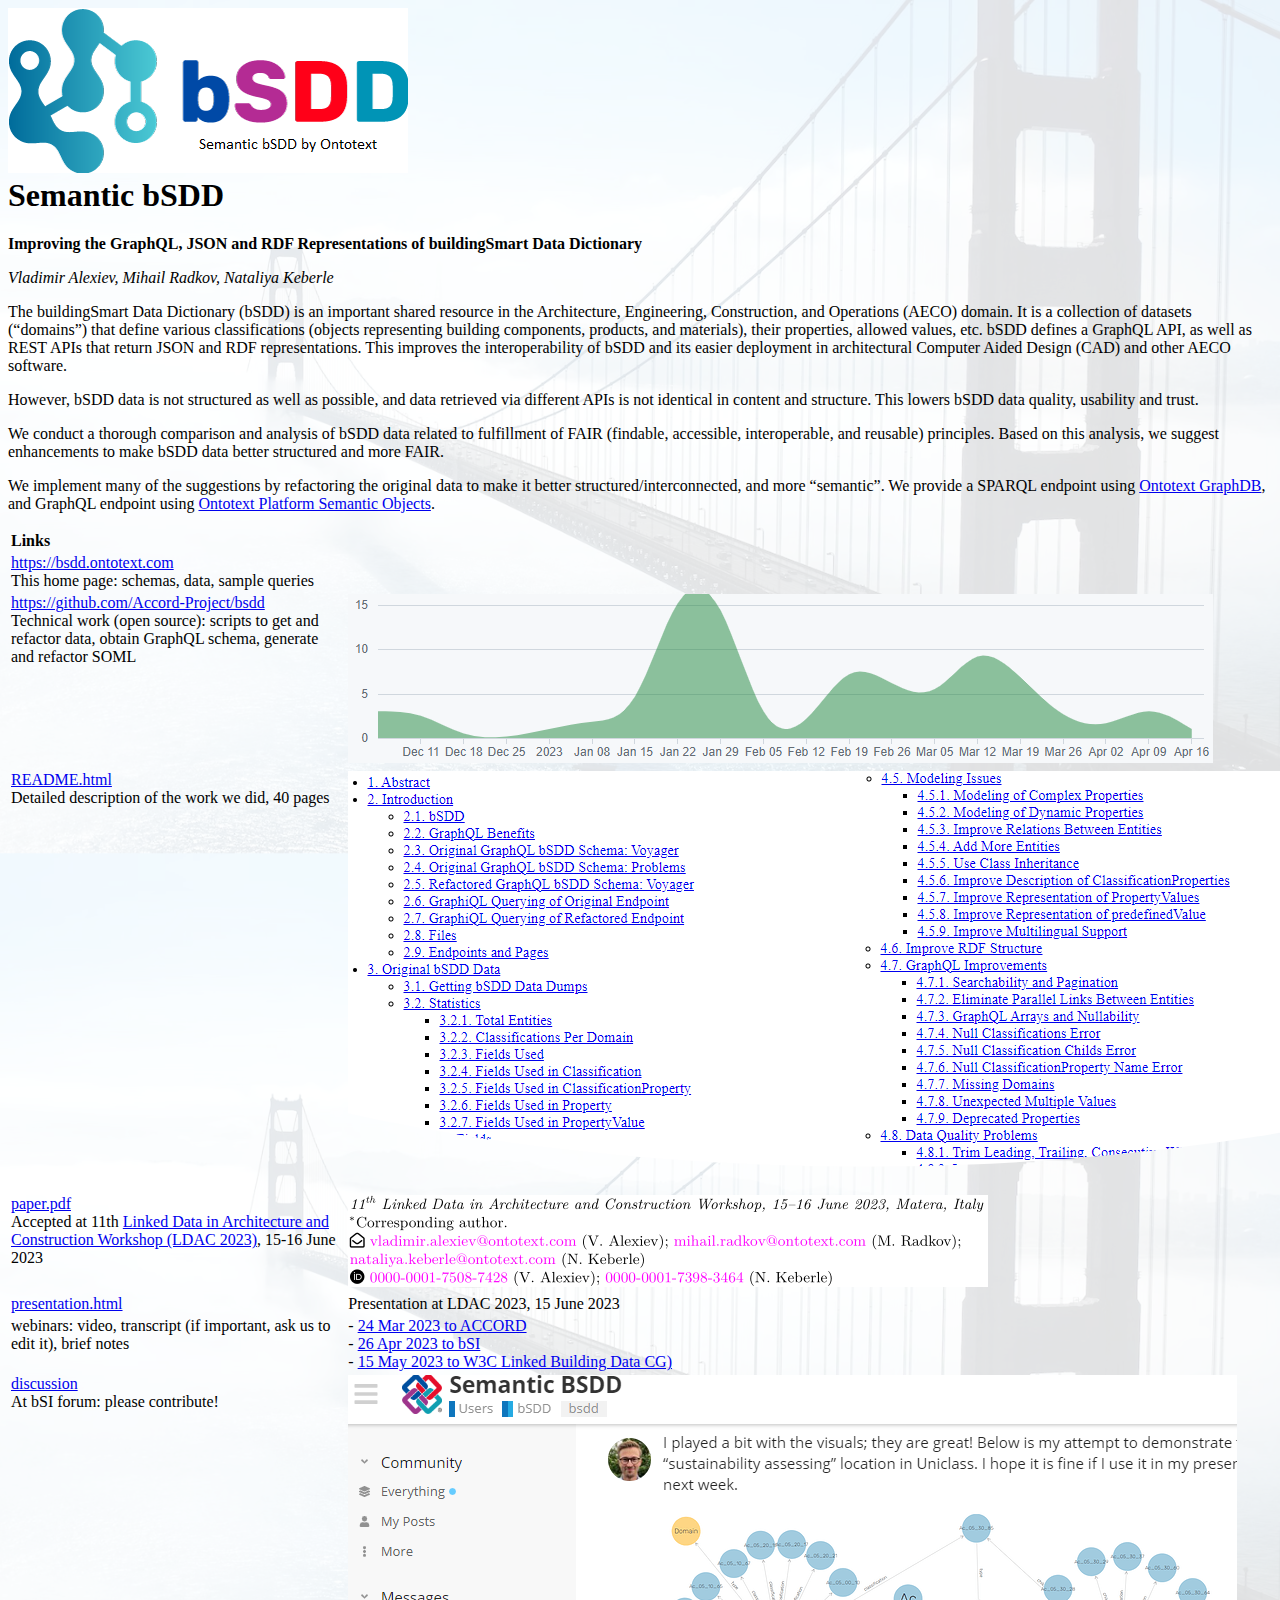
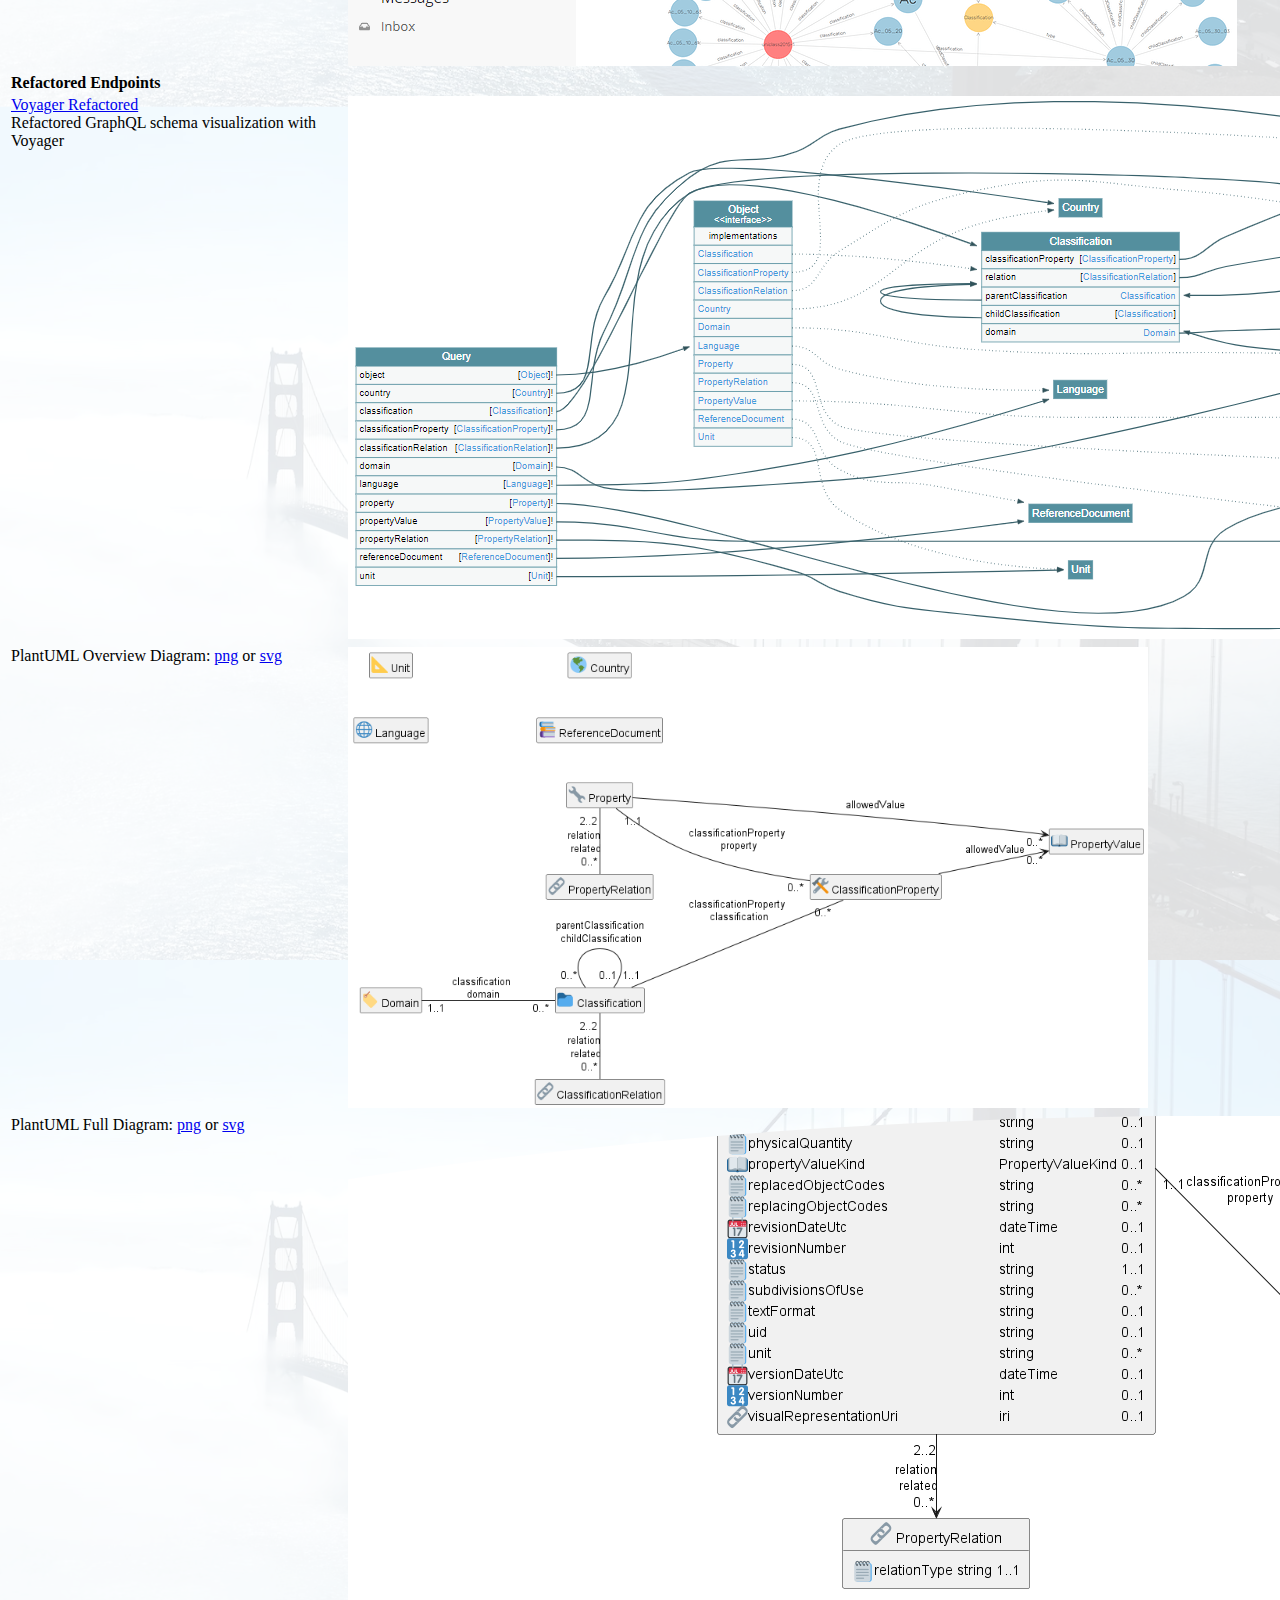
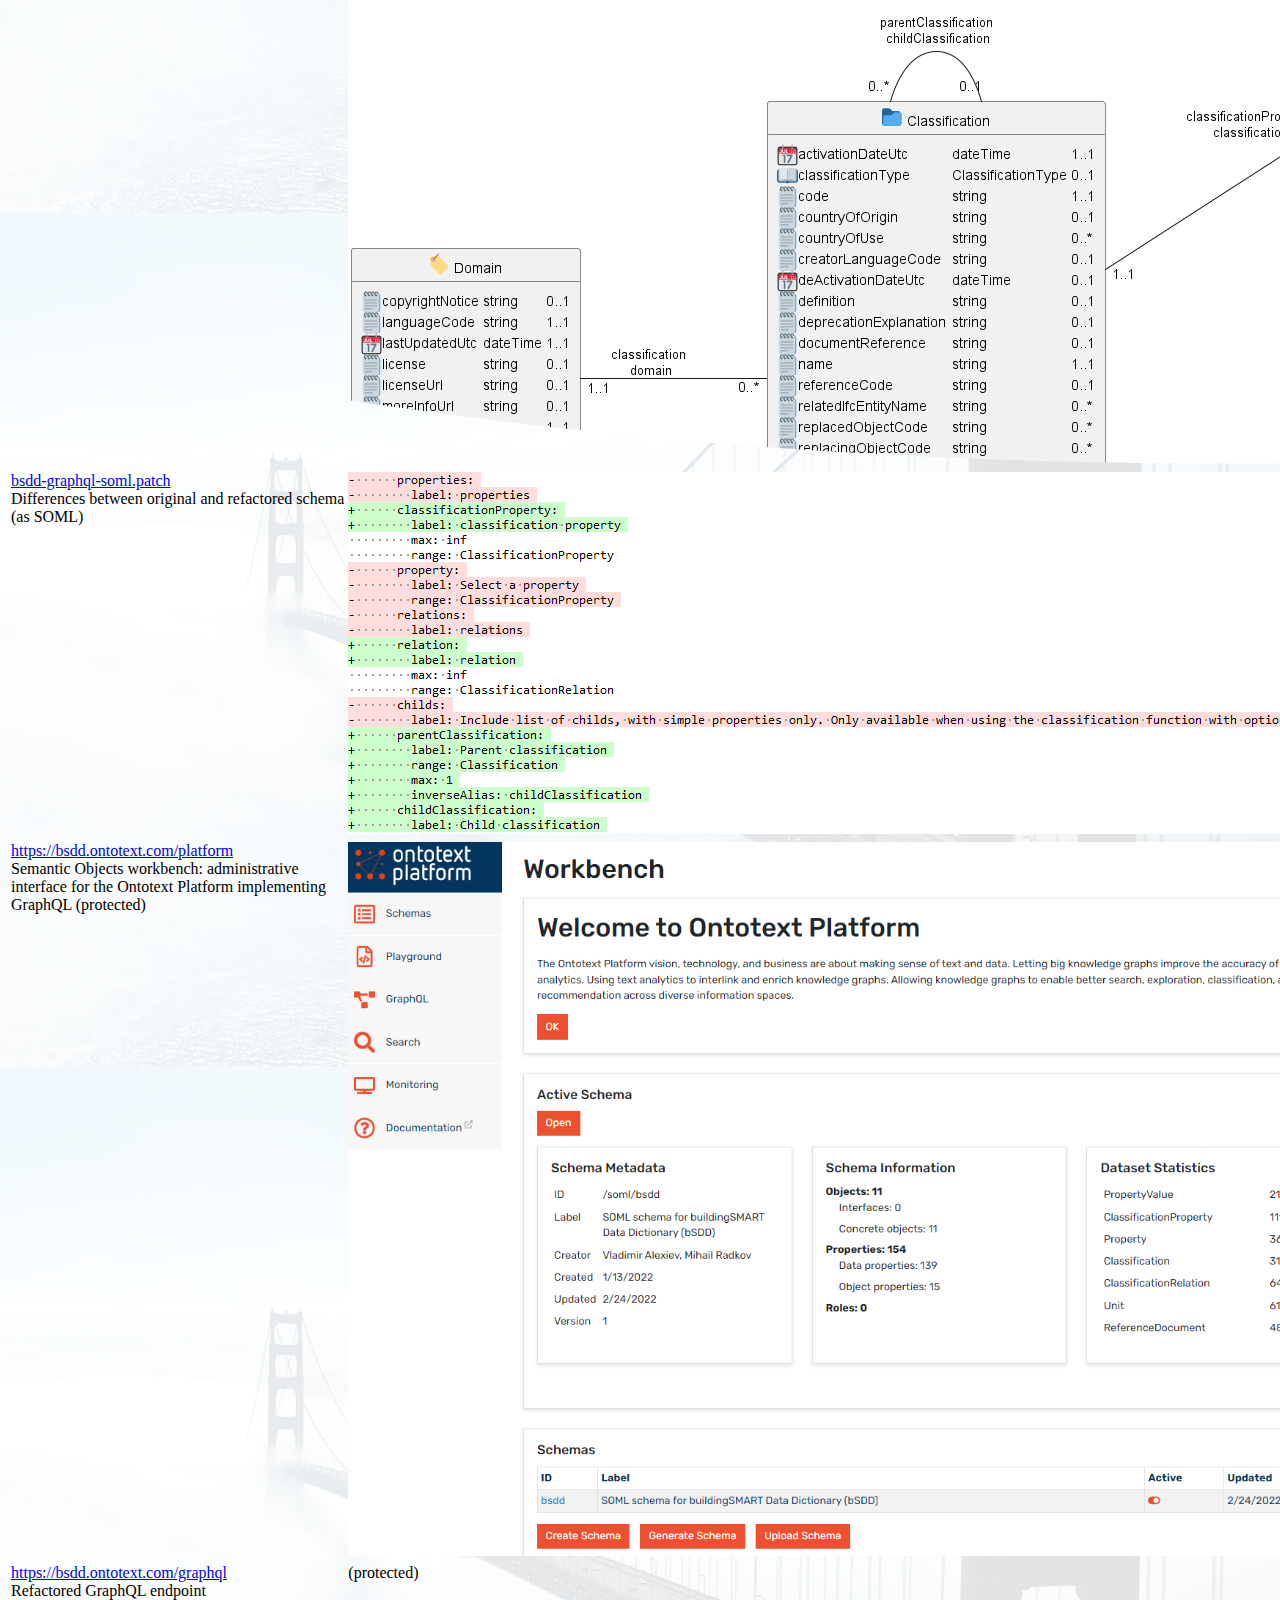
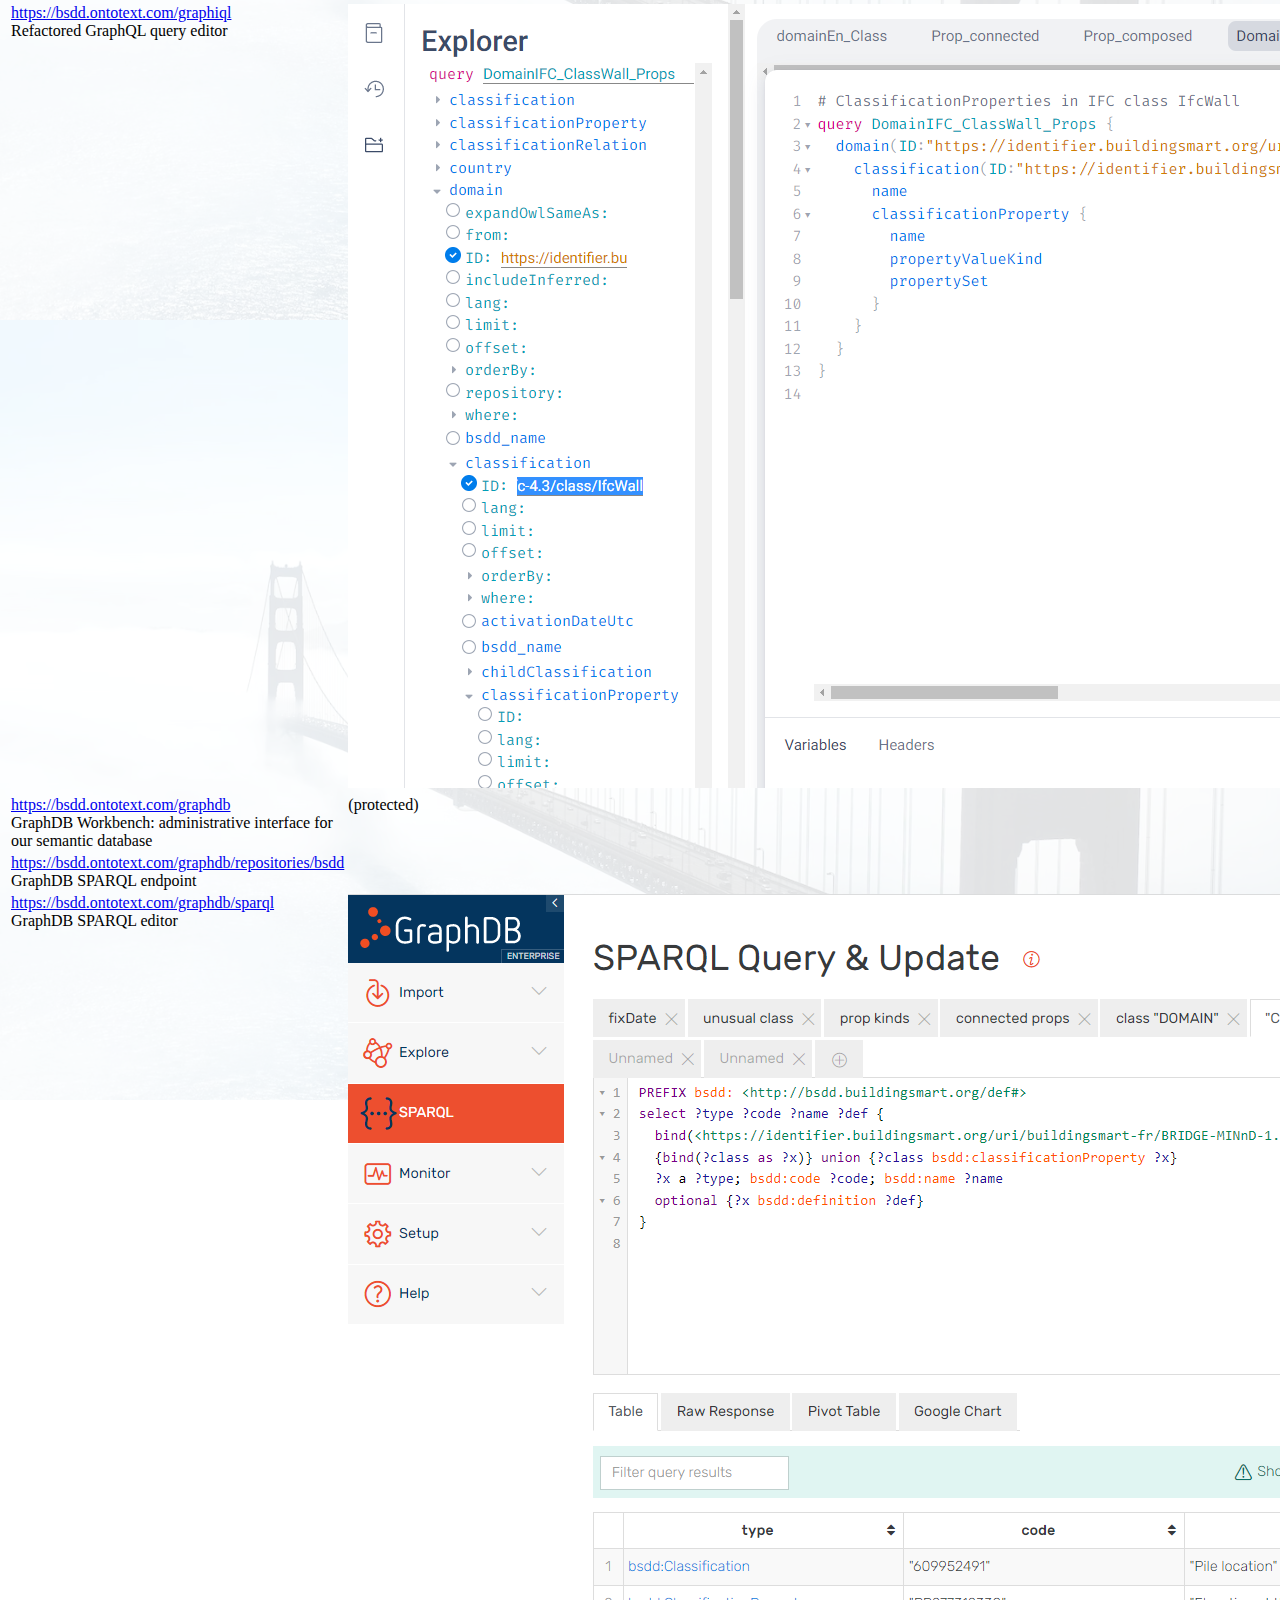
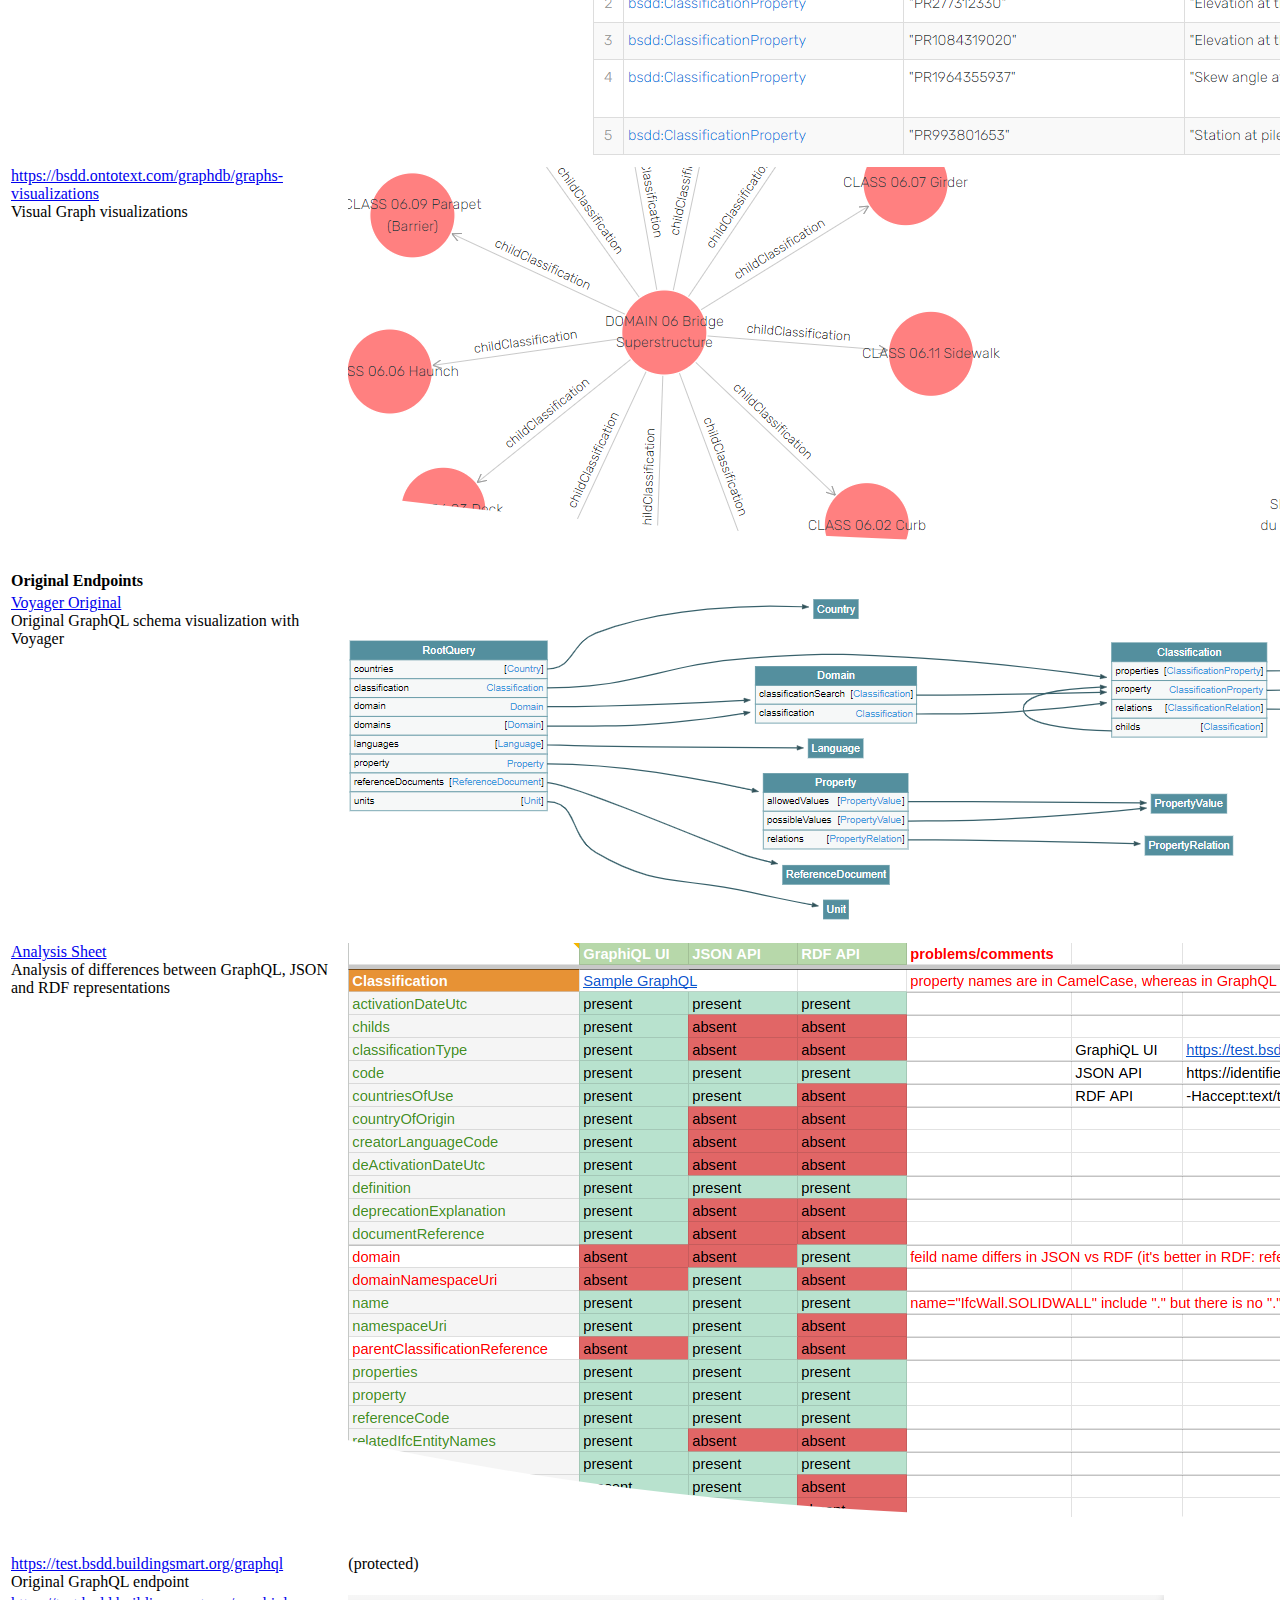
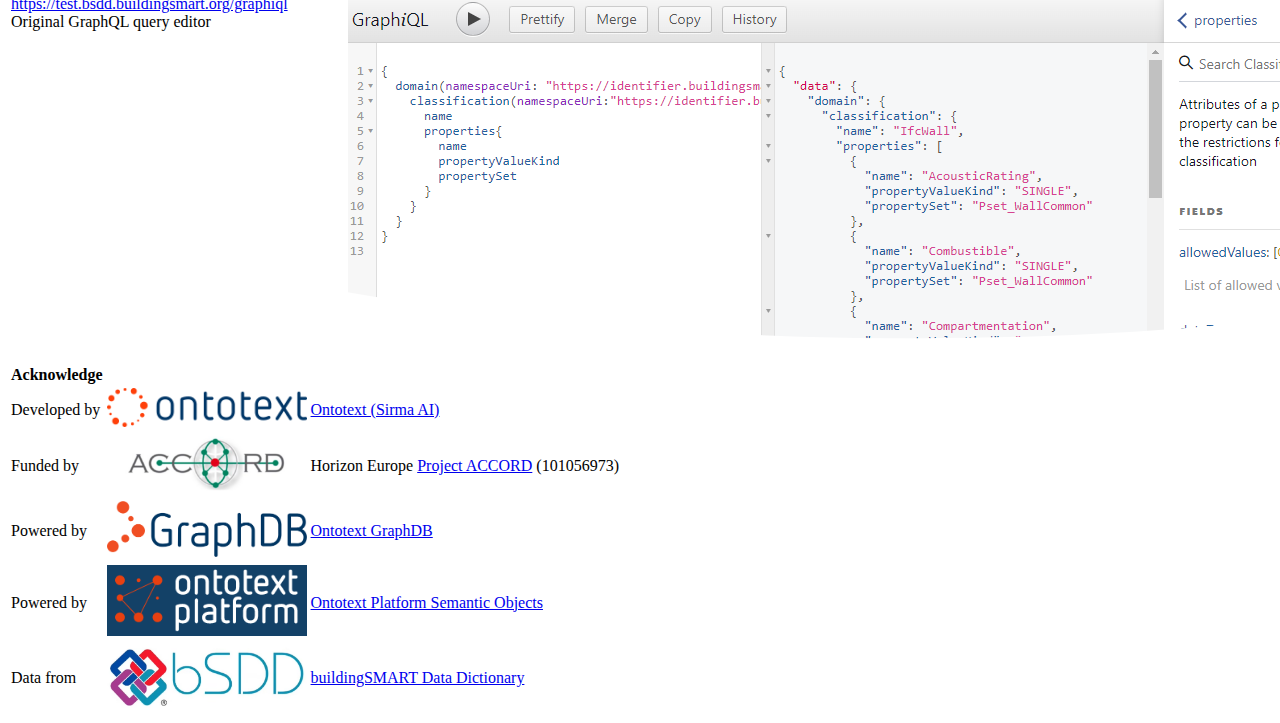
==== commit ee00e4bc: "added links to webinars, updated links to svg" ====
--- a/index.html
+++ b/index.html
@@ -1,242 +1,19 @@
 <!DOCTYPE html>
 <html xmlns="http://www.w3.org/1999/xhtml" lang="" xml:lang="">
-
 <head>
   <meta charset="utf-8" />
   <meta name="generator" content="pandoc" />
   <meta name="viewport" content="width=device-width, initial-scale=1.0, user-scalable=yes" />
   <meta name="author" content="Vladimir Alexiev, Mihail Radkov, Nataliya Keberle" />
-  <meta name="keywords"
-    content="Linked building data, LBD, buildingSMART Data Dictionary, bSDD, FAIR data, data quality" />
+  <meta name="keywords" content="Linked building data, LBD, buildingSMART Data Dictionary, bSDD, FAIR data, data quality" />
   <title>Semantic bSDD</title>
   <style>
-    html {
-      font-family: Georgia, serif;
-      font-size: 14pt;
-      line-height: 1;
-      color: #1a1a1a;
-      background-color: #fdfdfd;
-    }
-
-    body {
-      margin: 0 auto;
-      max-width: 100%;
-      padding-left: 50px;
-      padding-right: 50px;
-      padding-top: 50px;
-      padding-bottom: 50px;
-      hyphens: auto;
-      overflow-wrap: break-word;
-      text-rendering: optimizeLegibility;
-      font-kerning: normal;
-    }
-
-    @media (max-width: 600px) {
-      body {
-        font-size: 0.9em;
-        padding: 12px;
-      }
-
-      h1 {
-        font-size: 1.8em;
-      }
-    }
-
-    @media print {
-      html {
-        background-color: white;
-      }
-
-      body {
-        background-color: transparent;
-        color: black;
-        font-size: 12pt;
-      }
-
-      p,
-      h2,
-      h3 {
-        orphans: 3;
-        widows: 3;
-      }
-
-      h2,
-      h3,
-      h4 {
-        page-break-after: avoid;
-      }
-    }
-
-    p {
-      margin: 1em 0;
-    }
-
-    a {
-      color: #1a1a1a;
-    }
-
-    a:visited {
-      color: #1a1a1a;
-    }
-
-    img {
-      max-width: 100%;
-    }
-
-    h1,
-    h2,
-    h3,
-    h4,
-    h5,
-    h6 {
-      margin-top: 1.4em;
-    }
-
-    h5,
-    h6 {
-      font-size: 1em;
-      font-style: italic;
-    }
-
-    h6 {
-      font-weight: normal;
-    }
-
-    ol,
-    ul {
-      padding-left: 1.7em;
-      margin-top: 1em;
-    }
-
-    li>ol,
-    li>ul {
-      margin-top: 0;
-    }
-
-    blockquote {
-      margin: 1em 0 1em 1.7em;
-      padding-left: 1em;
-      border-left: 2px solid #e6e6e6;
-      color: #606060;
-    }
-
-    code {
-      font-family: Menlo, Monaco, Consolas, 'Lucida Console', monospace;
-      font-size: 85%;
-      margin: 0;
-      hyphens: manual;
-    }
-
-    pre {
-      margin: 1em 0;
-      overflow: auto;
-    }
-
-    pre code {
-      padding: 0;
-      overflow: visible;
-      overflow-wrap: normal;
-    }
-
-    .sourceCode {
-      background-color: transparent;
-      overflow: visible;
-    }
-
-    hr {
-      background-color: #1a1a1a;
-      border: none;
-      height: 1px;
-      margin: 1em 0;
-    }
-
-    table {
-      margin: 1em 0;
-      border-collapse: collapse;
-      width: 100%;
-      overflow-x: auto;
-      display: block;
-      font-variant-numeric: lining-nums tabular-nums;
-    }
-
-    table caption {
-      margin-bottom: 0.75em;
-    }
-
-    tbody {
-      margin-top: 0.5em;
-      border-top: 1px solid #1a1a1a;
-      border-bottom: 1px solid #1a1a1a;
-    }
-
-    th {
-      border-top: 1px solid #1a1a1a;
-      padding: 0.25em 0.5em 0.25em 0.5em;
-    }
-
-    td {
-      padding: 0.125em 0.5em 0.25em 0.5em;
-    }
-
-    header {
-      margin-bottom: 4em;
-      text-align: center;
-    }
-
-    #TOC li {
-      list-style: none;
-    }
-
-    #TOC ul {
-      padding-left: 1.3em;
-    }
-
-    #TOC>ul {
-      padding-left: 0;
-    }
-
-    #TOC a:not(:hover) {
-      text-decoration: none;
-    }
-
-    code {
-      white-space: pre-wrap;
-    }
-
-    span.smallcaps {
-      font-variant: small-caps;
-    }
-
-    div.columns {
-      display: flex;
-      gap: min(4vw, 1.5em);
-    }
-
-    div.column {
-      flex: auto;
-      overflow-x: auto;
-    }
-
-    div.hanging-indent {
-      margin-left: 1.5em;
-      text-indent: -1.5em;
-    }
-
-    ul.task-list {
-      list-style: none;
-    }
-
-    ul.task-list li input[type="checkbox"] {
-      width: 0.8em;
-      margin: 0 0.8em 0.2em -1.6em;
-      vertical-align: middle;
-    }
-
-    .display.math {
-      display: block;
-      text-align: center;
-      margin: 0.5rem auto;
-    }
+    code{white-space: pre-wrap;}
+    span.smallcaps{font-variant: small-caps;}
+    span.underline{text-decoration: underline;}
+    div.column{display: inline-block; vertical-align: top; width: 50%;}
+    div.hanging-indent{margin-left: 1.5em; text-indent: -1.5em;}
+    ul.task-list{list-style: none;}
   </style>
   <link rel="icon" type="image/x-icon" href="img/favicon.ico">
   <style>
@@ -254,256 +31,183 @@
       background-repeat: repeat-y;
       opacity: 0.13;
     }
-
-    header {
-      margin-bottom: 0px;
-      text-align: left
-    }
-
-    h1,
-    h2 {
-      margin-top: 0px
-    }
-
-    table {
-      border-collapse: unset
-    }
-
-    tr {
-      vertical-align: top
-    }
-
-    .ack tr {
-      vertical-align: middle
-    }
-
-    td,
-    th {
-      text-align: left
-    }
-
-    .subtitle {
-      font-weight: bold
-    }
-
-    .author {
-      font-style: italic
-    }
+    header {margin-bottom: 0px; text-align: left}
+    h1, h2 {margin-top: 0px}
+    table {border-collapse: unset}
+    tr {vertical-align: top}
+    .ack tr {vertical-align: middle}
+    td, th {text-align: left}
+    .subtitle {font-weight: bold}
+    .author {font-style: italic}
   </style>
-  <!--[if lt IE 9]>
-    <script src="//cdnjs.cloudflare.com/ajax/libs/html5shiv/3.7.3/html5shiv-printshiv.min.js"></script>
-  <![endif]-->
 </head>
-
 <body>
-  <img src='./img/SemBSDD-Logo-400px.png' />
-  <header id="title-block-header">
-    <h1 class="title">Semantic bSDD</h1>
-    <p class="subtitle">Improving the GraphQL, JSON and RDF Representations of buildingSmart Data Dictionary</p>
-    <p class="author">Vladimir Alexiev, Mihail Radkov, Nataliya Keberle</p>
-  </header>
-  <p>The buildingSmart Data Dictionary (bSDD) is an important shared resource in the Architecture, Engineering,
-    Construction, and Operations (AECO) domain.
-    It is a collection of datasets (“domains”) that define various classifications (objects representing building
-    components, products, and materials),
-    their properties, allowed values, etc.
-    bSDD defines a GraphQL API, as well as REST APIs that return JSON and RDF representations.
-    This improves the interoperability of bSDD and its easier deployment in architectural Computer Aided Design (CAD)
-    and other AECO software.</p>
-  <p>However, bSDD data is not structured as well as possible, and data retrieved via different APIs is not identical in
-    content and structure.
-    This lowers bSDD data quality, usability and trust.</p>
-  <p>We conduct a thorough comparison and analysis of bSDD data related to fulfillment of FAIR (findable, accessible,
-    interoperable, and reusable) principles.
-    Based on this analysis, we suggest enhancements to make bSDD data better structured and more FAIR.</p>
-  <p>We implement many of the suggestions by refactoring the original data to make it better structured/interconnected,
-    and more “semantic”.
-    We provide a SPARQL endpoint using <a href="https://graphdb.ontotext.com/">Ontotext GraphDB</a>, and GraphQL
-    endpoint using <a href="https://platform.ontotext.com/semantic-objects/">Ontotext Platform Semantic Objects</a>.</p>
-  <table>
-    <colgroup>
-      <col style="width: 10%" />
-      <col style="width: 89%" />
-    </colgroup>
-    <thead>
-      <tr class="header">
-        <th><strong>Links</strong></th>
-        <th></th>
-      </tr>
-    </thead>
-    <tbody>
-      <tr class="odd">
-        <td><a href="https://bsdd.ontotext.com" class="uri">https://bsdd.ontotext.com</a><br />This home page: schemas,
-          data, sample queries</td>
-        <td></td>
-      </tr>
-      <tr class="even">
-        <td><a href="https://github.com/Accord-Project/bsdd"
-            class="uri">https://github.com/Accord-Project/bsdd</a><br />Technical work (open source): scripts to get and
-          refactor data, obtain GraphQL schema, generate and refactor SOML</td>
-        <td><img src="img/github-contributions.png" /></td>
-      </tr>
-      <tr class="odd">
-        <td><a href="https://bsdd.ontotext.com/README.html">README.html</a><br />Detailed description of the work we
-          did, 40 pages</td>
-        <td><img src="img/readme-TOC-cropped.png" style="clip-path: ellipse(100% 95% at 50% 0)" /></td>
-      </tr>
-      <tr class="even">
-        <td><a href="https://bsdd.ontotext.com/paper/paper.pdf">paper.pdf</a><br />Accepted at 11th <a
-            href="https://linkedbuildingdata.net/ldac2023/">Linked Data in Architecture and Construction Workshop (LDAC
-            2023)</a>, 15-16 June 2023</td>
-        <td><img src="img/paper-footer.png" /></td>
-      </tr>
-      <tr class="odd">
-        <td><a href="https://bsdd.ontotext.com/paper/presentation.html">presentation.html</a></td>
-        <td>Presentation at LDAC 2023: TODO</td>
-      </tr>
-      <tr class="even">
-        <td>webinars: video, transcript (if important, ask us to edit it), brief notes<br /><a
-            href="https://drive.google.com/open?id=1Mhts8JwbdJFUmQHGULCqduijZ0NpEoxX">24 Mar 2023 to ACCORD</a>, <a
-            href="https://drive.google.com/open?id=1iW05O6VcR4fhs2Q_vxM18s14tvHFejzY">26 Apr 2023 to bSI</a>, 22 May
-          2023 to LBD</td>
-        <td><img src="img/video-folder.png" /></td>
-      </tr>
-      <tr class="odd">
-        <td><a href="https://forums.buildingsmart.org/t/semantic-bsdd/4669/5">discussion</a><br />At bSI forum: please
-          contribute!</td>
-        <td><img src="img/bSI-forum.png" /></td>
-      </tr>
-      <tr class="even">
-        <td><strong>Refactored Endpoints</strong></td>
-        <td></td>
-      </tr>
-      <tr class="odd">
-        <td><a href="https://rawgit2.com/Accord-Project/bsdd/main/bsdd-graphql-voyager-refact.html">Voyager
-            Refactored</a><br />Refactored GraphQL schema visualization with Voyager</td>
-        <td><img src="img/bsdd-graphql-voyager-refact-overview.png" /></td>
-      </tr>
-      <tr class="even">
-        <td>PlantUML Overview Diagram: <a href="img/bsdd-graphql-soml-diagram-overview.png">png</a> or <a
-            href="http://www.plantuml.com/plantuml/svg/[base64]">svg</a>
-        </td>
-        <td><img src="img/bsdd-graphql-soml-diagram-overview.png" width="800" /></td>
-      </tr>
-      <tr class="odd">
-        <td>PlantUML Full Diagram: <a href="img/bsdd-graphql-soml-diagram.png">png</a> or <a
-            href="http://www.plantuml.com/plantuml/svg/[base64]">svg</a>
-        </td>
-        <td><img src="img/bsdd-graphql-soml-diagram-cropped.png" style="clip-path: ellipse(100% 50% at 50% 50%)" /></td>
-      </tr>
-      <tr class="even">
-        <td><a
-            href="https://github.com/Accord-Project/bsdd/blob/main/bsdd-graphql-soml.patch">bsdd-graphql-soml.patch</a><br />Differences
-          betwen original and refactored schema (as SOML)</td>
-        <td><img src="img/bsdd-graphql-soml-diff.png" /></td>
-      </tr>
-      <tr class="odd">
-        <td><a href="https://bsdd.ontotext.com/platform"
-            class="uri">https://bsdd.ontotext.com/platform</a><br />Semantic Objects workbench: administrative interface
-          for the Ontotext Platform implementing GraphQL (protected)</td>
-        <td><img src="img/graphql-workbench.png" width="1000" /></td>
-      </tr>
-      <tr class="even">
-        <td><a href="https://bsdd.ontotext.com/graphql"
-            class="uri">https://bsdd.ontotext.com/graphql</a><br />Refactored GraphQL endpoint</td>
-        <td>(protected)</td>
-      </tr>
-      <tr class="odd">
-        <td><a href="https://bsdd.ontotext.com/graphiql"
-            class="uri">https://bsdd.ontotext.com/graphiql</a><br />Refactored GraphQL query editor</td>
-        <td><img src="img/graphiql-refact.png" /></td>
-      </tr>
-      <tr class="even">
-        <td><a href="https://bsdd.ontotext.com/graphdb" class="uri">https://bsdd.ontotext.com/graphdb</a><br />GraphDB
-          Workbench: administrative interface for our semantic database</td>
-        <td>(protected)</td>
-      </tr>
-      <tr class="odd">
-        <td><a href="https://bsdd.ontotext.com/graphdb/repositories/bsdd"
-            class="uri">https://bsdd.ontotext.com/graphdb/repositories/bsdd</a><br />GraphDB SPARQL endpoint</td>
-        <td></td>
-      </tr>
-      <tr class="even">
-        <td><a href="https://bsdd.ontotext.com/graphdb/sparql"
-            class="uri">https://bsdd.ontotext.com/graphdb/sparql</a><br />GraphDB SPARQL editor</td>
-        <td><img src="img/graphdb-sparql.png" /></td>
-      </tr>
-      <tr class="odd">
-        <td><a href="https://bsdd.ontotext.com/graphdb/graphs-visualizations"
-            class="uri">https://bsdd.ontotext.com/graphdb/graphs-visualizations</a><br />Visual Graph visualizations
-        </td>
-        <td><img src="img/viz-ClassDOMAIN-cropped.png" style="clip-path: ellipse(100% 95% at 50% 0)" /></td>
-      </tr>
-      <tr class="even">
-        <td><strong>Original Endpoints</strong></td>
-        <td></td>
-      </tr>
-      <tr class="odd">
-        <td><a href="https://rawgit2.com/Accord-Project/bsdd/main/bsdd-graphql-voyager-orig.html">Voyager
-            Original</a><br />Original GraphQL schema visualization with Voyager</td>
-        <td><img src="img/bsdd-graphql-voyager-overview.png" /></td>
-      </tr>
-      <tr class="even">
-        <td><a href="https://docs.google.com/spreadsheets/d/1z_NRMlExlVuqWhBbSErQ9iiDBY4O_fKMd3avV3-NCmo/edit">Analysis
-            Sheet</a><br />Analysis of differences between GraphQL, JSON and RDF representations</td>
-        <td><img src="img/bsdd-data-analysis-sheet-cropped.png" style="clip-path: ellipse(100% 95% at 50% 0)" /></td>
-      </tr>
-      <tr class="odd">
-        <td><a href="https://test.bsdd.buildingsmart.org/graphql"
-            class="uri">https://test.bsdd.buildingsmart.org/graphql</a><br />Original GraphQL endpoint</td>
-        <td>(protected)</td>
-      </tr>
-      <tr class="even">
-        <td><a href="https://test.bsdd.buildingsmart.org/graphiql"
-            class="uri">https://test.bsdd.buildingsmart.org/graphiql</a><br />Original GraphQL query editor</td>
-        <td><img src="img/graphiql-orig.png" style="clip-path: ellipse(100% 95% at 50% 0)" /></td>
-      </tr>
-    </tbody>
-  </table>
-  <div class="ack">
-    <table>
-      <colgroup>
-        <col style="width: 10%" />
-        <col style="width: 13%" />
-        <col style="width: 76%" />
-      </colgroup>
-      <thead>
-        <tr class="header">
-          <th><strong>Acknowledge</strong></th>
-          <th></th>
-          <th></th>
-        </tr>
-      </thead>
-      <tbody>
-        <tr class="odd">
-          <td>Developed by</td>
-          <td><img src="img/ontotext.png" width="200" /></td>
-          <td><a href="https://ontotext.com/">Ontotext (Sirma AI)</a></td>
-        </tr>
-        <tr class="even">
-          <td>Funded by</td>
-          <td><img src="img/accord.png" width="200" /></td>
-          <td>Horizon Europe <a href="https://accordproject.eu/">Project ACCORD</a> (101056973)</td>
-        </tr>
-        <tr class="odd">
-          <td>Powered by</td>
-          <td><img src="img/graphdb.png" width="200" /></td>
-          <td><a href="https://graphdb.ontotext.com/">Ontotext GraphDB</a></td>
-        </tr>
-        <tr class="even">
-          <td>Powered by</td>
-          <td><img src="img/ontotext-platform.png" width="200" /></td>
-          <td><a href="https://platform.ontotext.com/semantic-objects/">Ontotext Platform Semantic Objects</a></td>
-        </tr>
-        <tr class="odd">
-          <td>Data from</td>
-          <td><img src="img/bsdd.png" width="200" /></td>
-          <td><a href="https://www.buildingsmart.org/users/services/buildingsmart-data-dictionary/">buildingSMART Data
-              Dictionary</a></td>
-        </tr>
-      </tbody>
-    </table>
-  </div>
+<div>
+<img src='./img/SemBSDD-Logo-400px.png'/>
+</div>
+<header id="title-block-header">
+<h1 class="title">Semantic bSDD</h1>
+<p class="subtitle">Improving the GraphQL, JSON and RDF Representations of buildingSmart Data Dictionary</p>
+<p class="author">Vladimir Alexiev, Mihail Radkov, Nataliya Keberle</p>
+</header>
+<p>The buildingSmart Data Dictionary (bSDD) is an important shared resource in the Architecture, Engineering, Construction, and Operations (AECO) domain.
+It is a collection of datasets (“domains”) that define various classifications (objects representing building components, products, and materials),
+their properties, allowed values, etc.
+bSDD defines a GraphQL API, as well as REST APIs that return JSON and RDF representations.
+This improves the interoperability of bSDD and its easier deployment in architectural Computer Aided Design (CAD) and other AECO software.</p>
+<p>However, bSDD data is not structured as well as possible, and data retrieved via different APIs is not identical in content and structure.
+This lowers bSDD data quality, usability and trust.</p>
+<p>We conduct a thorough comparison and analysis of bSDD data related to fulfillment of FAIR (findable, accessible, interoperable, and reusable) principles.
+Based on this analysis, we suggest enhancements to make bSDD data better structured and more FAIR.</p>
+<p>We implement many of the suggestions by refactoring the original data to make it better structured/interconnected, and more “semantic”.
+We provide a SPARQL endpoint using <a href="https://graphdb.ontotext.com/">Ontotext GraphDB</a>, and GraphQL endpoint using <a href="https://platform.ontotext.com/semantic-objects/">Ontotext Platform Semantic Objects</a>.</p>
+<table>
+<colgroup>
+<col style="width: 10%" />
+<col style="width: 89%" />
+</colgroup>
+<thead>
+<tr class="header">
+<th><strong>Links</strong></th>
+<th></th>
+</tr>
+</thead>
+<tbody>
+<tr class="odd">
+<td><a href="https://bsdd.ontotext.com" class="uri">https://bsdd.ontotext.com</a><br/>This home page: schemas, data, sample queries</td>
+<td></td>
+</tr>
+<tr class="even">
+<td><a href="https://github.com/Accord-Project/bsdd" class="uri">https://github.com/Accord-Project/bsdd</a><br/>Technical work (open source): scripts to get and refactor data, obtain GraphQL schema, generate and refactor SOML</td>
+<td><img src="img/github-contributions.png" /></td>
+</tr>
+<tr class="odd">
+<td><a href="https://bsdd.ontotext.com/README.html">README.html</a><br/>Detailed description of the work we did, 40 pages</td>
+<td><img src="img/readme-TOC-cropped.png" style="clip-path: ellipse(100% 95% at 50% 0)" /></td>
+</tr>
+<tr class="even">
+<td><a href="https://bsdd.ontotext.com/paper/paper.pdf">paper.pdf</a><br/>Accepted at 11th <a href="https://linkedbuildingdata.net/ldac2023/">Linked Data in Architecture and Construction Workshop (LDAC 2023)</a>, 15-16 June 2023</td>
+<td><img src="img/paper-footer.png" /></td>
+</tr>
+<tr class="odd">
+<td><a href="https://bsdd.ontotext.com/paper/presentation.html">presentation.html</a></td>
+<td>Presentation at LDAC 2023, 15 June 2023</td>
+</tr>
+<tr class="even">
+<td>webinars: video, transcript (if important, ask us to edit it), brief notes</td>
+<td>- <a href="https://drive.google.com/open?id=1Mhts8JwbdJFUmQHGULCqduijZ0NpEoxX">24 Mar 2023 to ACCORD</a><br/> - <a href="https://drive.google.com/open?id=1iW05O6VcR4fhs2Q_vxM18s14tvHFejzY">26 Apr 2023 to bSI</a><br/> - <a href="https://docs.google.com/document/d/1mAcH2reBHhU9KXJsSsIifpCmfWmrsBGLEtiO9KOALmg/edit#">15 May 2023 to W3C Linked Building Data CG)</a><br/></td>
+</tr>
+<tr class="odd">
+<td><a href="https://forums.buildingsmart.org/t/semantic-bsdd/4669/5">discussion</a><br/>At bSI forum: please contribute!</td>
+<td><img src="img/bSI-forum.png" /></td>
+</tr>
+<tr class="even">
+<td><strong>Refactored Endpoints</strong></td>
+<td></td>
+</tr>
+<tr class="odd">
+<td><a href="https://rawgit2.com/Accord-Project/bsdd/main/bsdd-graphql-voyager-refact.html">Voyager Refactored</a><br/>Refactored GraphQL schema visualization with Voyager</td>
+<td><img src="img/bsdd-graphql-voyager-refact-overview.png" /></td>
+</tr>
+<tr class="even">
+<td>PlantUML Overview Diagram: <a href="img/bsdd-graphql-soml-diagram-overview.png">png</a> or <a href="http://www.plantuml.com/plantuml/svg/[base64]">svg</a></td>
+<td><img src="img/bsdd-graphql-soml-diagram-overview.png" width="800" /></td>
+</tr>
+<tr class="odd">
+<td>PlantUML Full Diagram: <a href="img/bsdd-graphql-soml-diagram.png">png</a> or <a href="http://www.plantuml.com/plantuml/svg/[base64]">svg</a></td>
+<td><img src="img/bsdd-graphql-soml-diagram-cropped.png" style="clip-path: ellipse(100% 50% at 50% 50%)" /></td>
+</tr>
+<tr class="even">
+<td><a href="https://github.com/Accord-Project/bsdd/blob/main/bsdd-graphql-soml.patch">bsdd-graphql-soml.patch</a><br/>Differences between original and refactored schema (as SOML)</td>
+<td><img src="img/bsdd-graphql-soml-diff.png" /></td>
+</tr>
+<tr class="odd">
+<td><a href="https://bsdd.ontotext.com/platform" class="uri">https://bsdd.ontotext.com/platform</a><br/>Semantic Objects workbench: administrative interface for the Ontotext Platform implementing GraphQL (protected)</td>
+<td><img src="img/graphql-workbench.png" width="1000" /></td>
+</tr>
+<tr class="even">
+<td><a href="https://bsdd.ontotext.com/graphql" class="uri">https://bsdd.ontotext.com/graphql</a><br/>Refactored GraphQL endpoint</td>
+<td>(protected)</td>
+</tr>
+<tr class="odd">
+<td><a href="https://bsdd.ontotext.com/graphiql" class="uri">https://bsdd.ontotext.com/graphiql</a><br/>Refactored GraphQL query editor</td>
+<td><img src="img/graphiql-refact.png" /></td>
+</tr>
+<tr class="even">
+<td><a href="https://bsdd.ontotext.com/graphdb" class="uri">https://bsdd.ontotext.com/graphdb</a><br/>GraphDB Workbench: administrative interface for our semantic database</td>
+<td>(protected)</td>
+</tr>
+<tr class="odd">
+<td><a href="https://bsdd.ontotext.com/graphdb/repositories/bsdd" class="uri">https://bsdd.ontotext.com/graphdb/repositories/bsdd</a><br/>GraphDB SPARQL endpoint</td>
+<td></td>
+</tr>
+<tr class="even">
+<td><a href="https://bsdd.ontotext.com/graphdb/sparql" class="uri">https://bsdd.ontotext.com/graphdb/sparql</a><br/>GraphDB SPARQL editor</td>
+<td><img src="img/graphdb-sparql.png" /></td>
+</tr>
+<tr class="odd">
+<td><a href="https://bsdd.ontotext.com/graphdb/graphs-visualizations" class="uri">https://bsdd.ontotext.com/graphdb/graphs-visualizations</a><br/>Visual Graph visualizations</td>
+<td><img src="img/viz-ClassDOMAIN-cropped.png" style="clip-path: ellipse(100% 95% at 50% 0)" /></td>
+</tr>
+<tr class="even">
+<td><strong>Original Endpoints</strong></td>
+<td></td>
+</tr>
+<tr class="odd">
+<td><a href="https://rawgit2.com/Accord-Project/bsdd/main/bsdd-graphql-voyager-orig.html">Voyager Original</a><br/>Original GraphQL schema visualization with Voyager</td>
+<td><img src="img/bsdd-graphql-voyager-overview.png" /></td>
+</tr>
+<tr class="even">
+<td><a href="https://docs.google.com/spreadsheets/d/1z_NRMlExlVuqWhBbSErQ9iiDBY4O_fKMd3avV3-NCmo/edit">Analysis Sheet</a><br/>Analysis of differences between GraphQL, JSON and RDF representations</td>
+<td><img src="img/bsdd-data-analysis-sheet-cropped.png" style="clip-path: ellipse(100% 95% at 50% 0)" /></td>
+</tr>
+<tr class="odd">
+<td><a href="https://test.bsdd.buildingsmart.org/graphql" class="uri">https://test.bsdd.buildingsmart.org/graphql</a><br/>Original GraphQL endpoint</td>
+<td>(protected)</td>
+</tr>
+<tr class="even">
+<td><a href="https://test.bsdd.buildingsmart.org/graphiql" class="uri">https://test.bsdd.buildingsmart.org/graphiql</a><br/>Original GraphQL query editor</td>
+<td><img src="img/graphiql-orig.png" style="clip-path: ellipse(100% 95% at 50% 0)" /></td>
+</tr>
+</tbody>
+</table>
+<div class="ack">
+<table>
+<thead>
+<tr class="header">
+<th><strong>Acknowledge</strong></th>
+<th></th>
+<th></th>
+</tr>
+</thead>
+<tbody>
+<tr class="odd">
+<td>Developed by</td>
+<td><img src="img/ontotext.png" width="200" /></td>
+<td><a href="https://ontotext.com/">Ontotext (Sirma AI)</a></td>
+</tr>
+<tr class="even">
+<td>Funded by</td>
+<td><img src="img/accord.png" width="200" /></td>
+<td>Horizon Europe <a href="https://accordproject.eu/">Project ACCORD</a> (101056973)</td>
+</tr>
+<tr class="odd">
+<td>Powered by</td>
+<td><img src="img/graphdb.png" width="200" /></td>
+<td><a href="https://graphdb.ontotext.com/">Ontotext GraphDB</a></td>
+</tr>
+<tr class="even">
+<td>Powered by</td>
+<td><img src="img/ontotext-platform.png" width="200" /></td>
+<td><a href="https://platform.ontotext.com/semantic-objects/">Ontotext Platform Semantic Objects</a></td>
+</tr>
+<tr class="odd">
+<td>Data from</td>
+<td><img src="img/bsdd.png" width="200" /></td>
+<td><a href="https://www.buildingsmart.org/users/services/buildingsmart-data-dictionary/">buildingSMART Data Dictionary</a></td>
+</tr>
+</tbody>
+</table>
+</div>
 </body>
-
-</html>+</html>
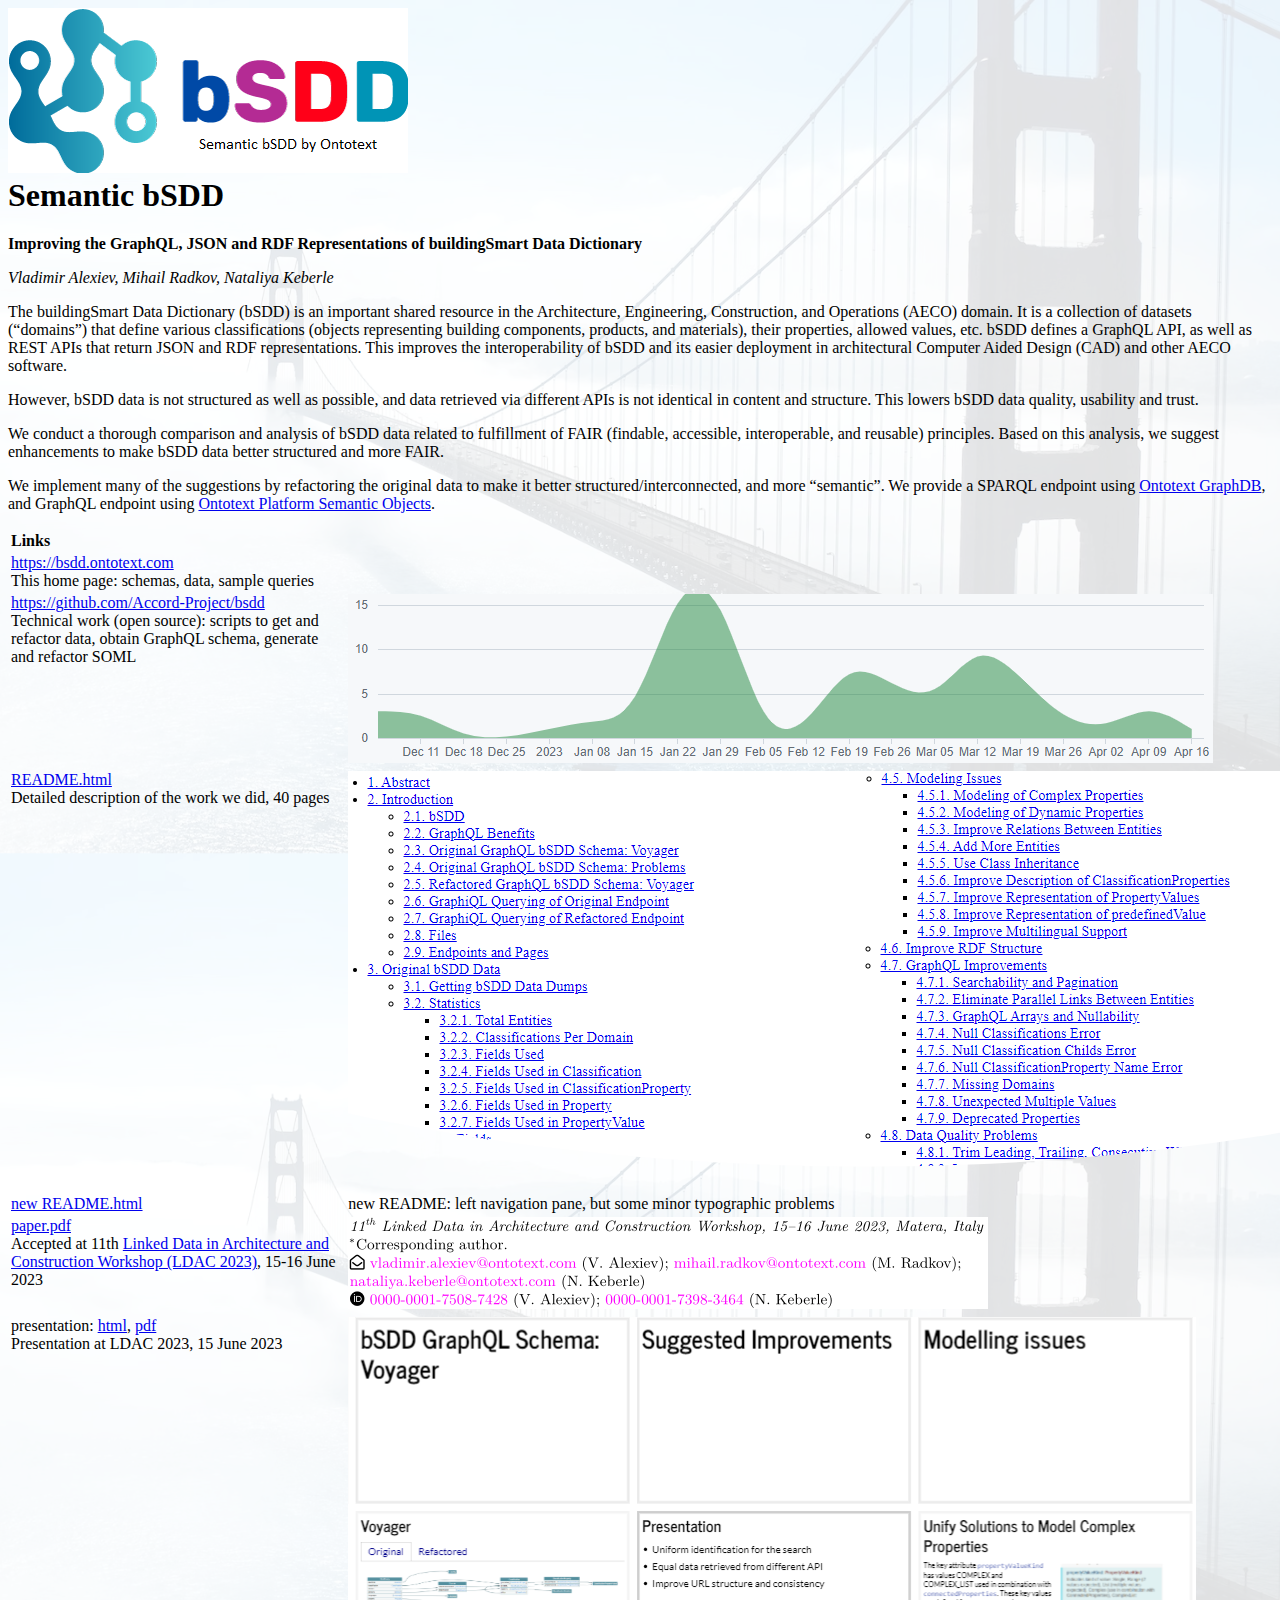
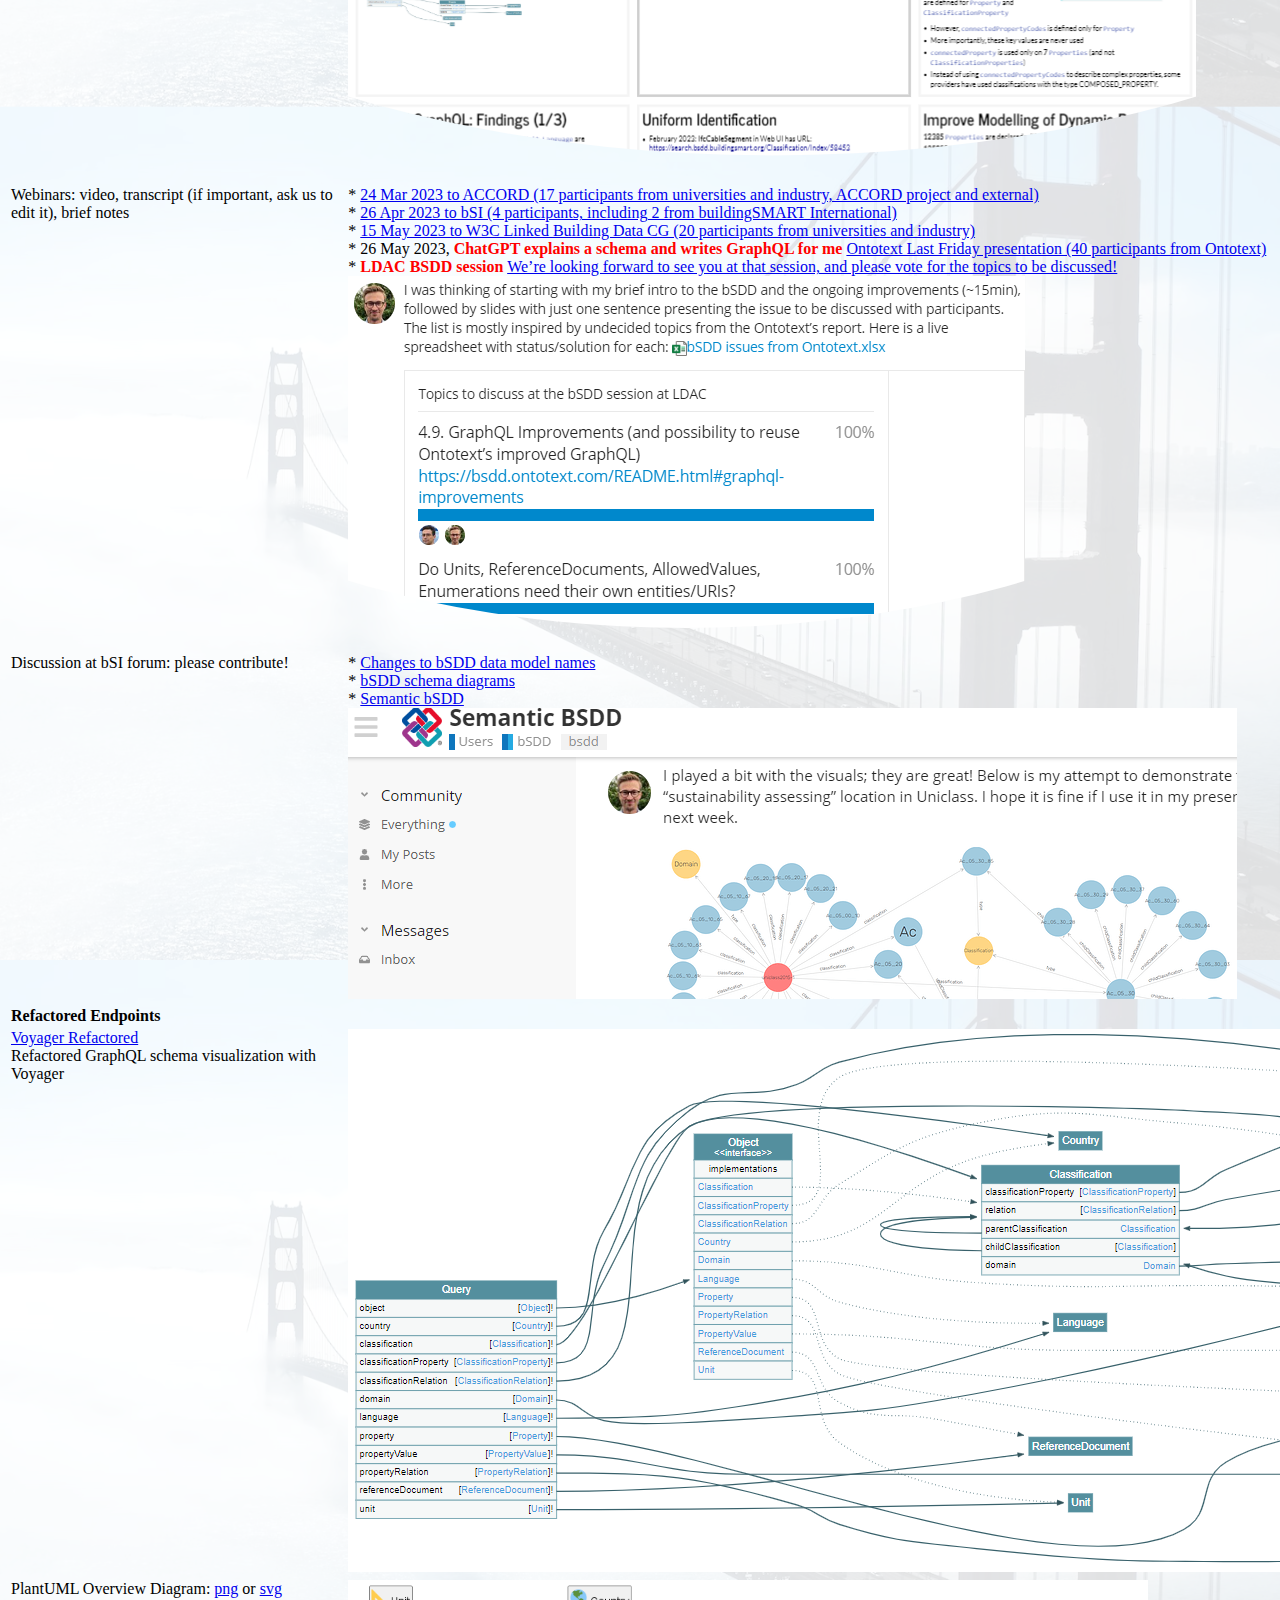
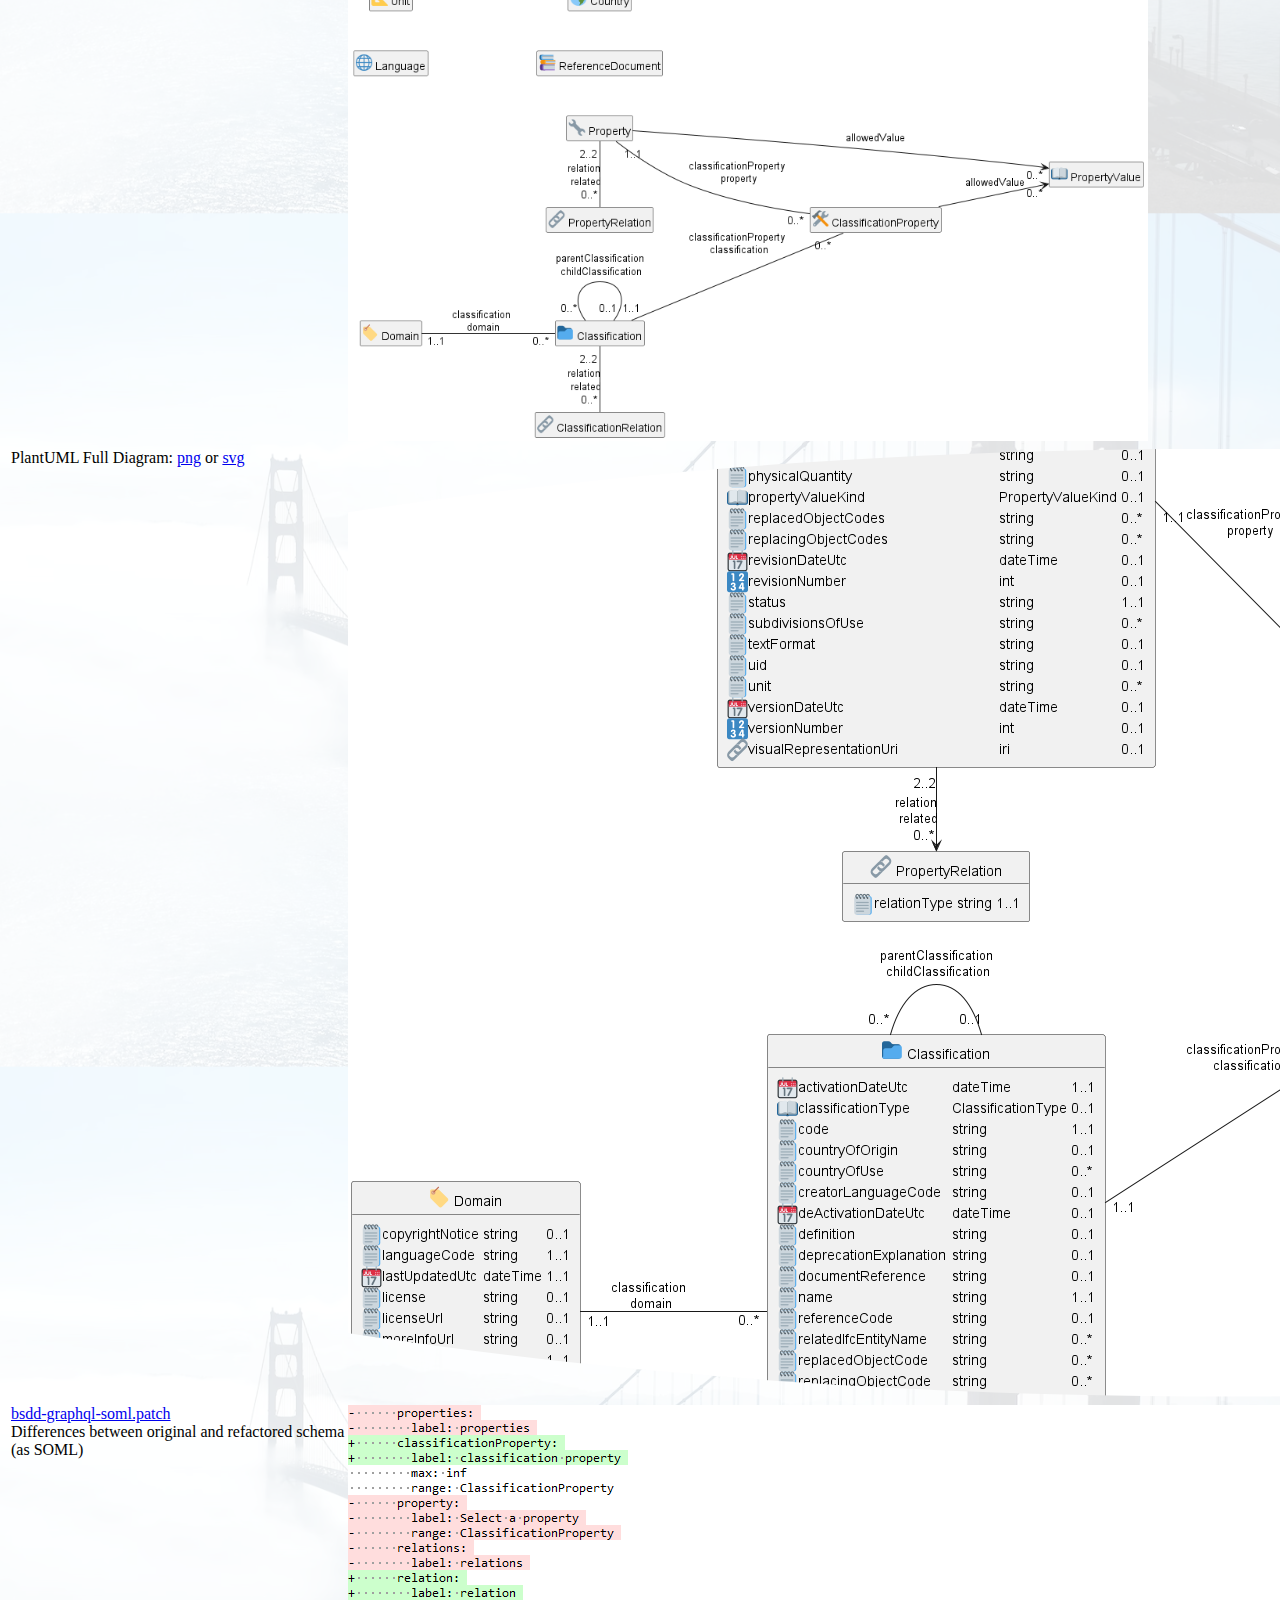
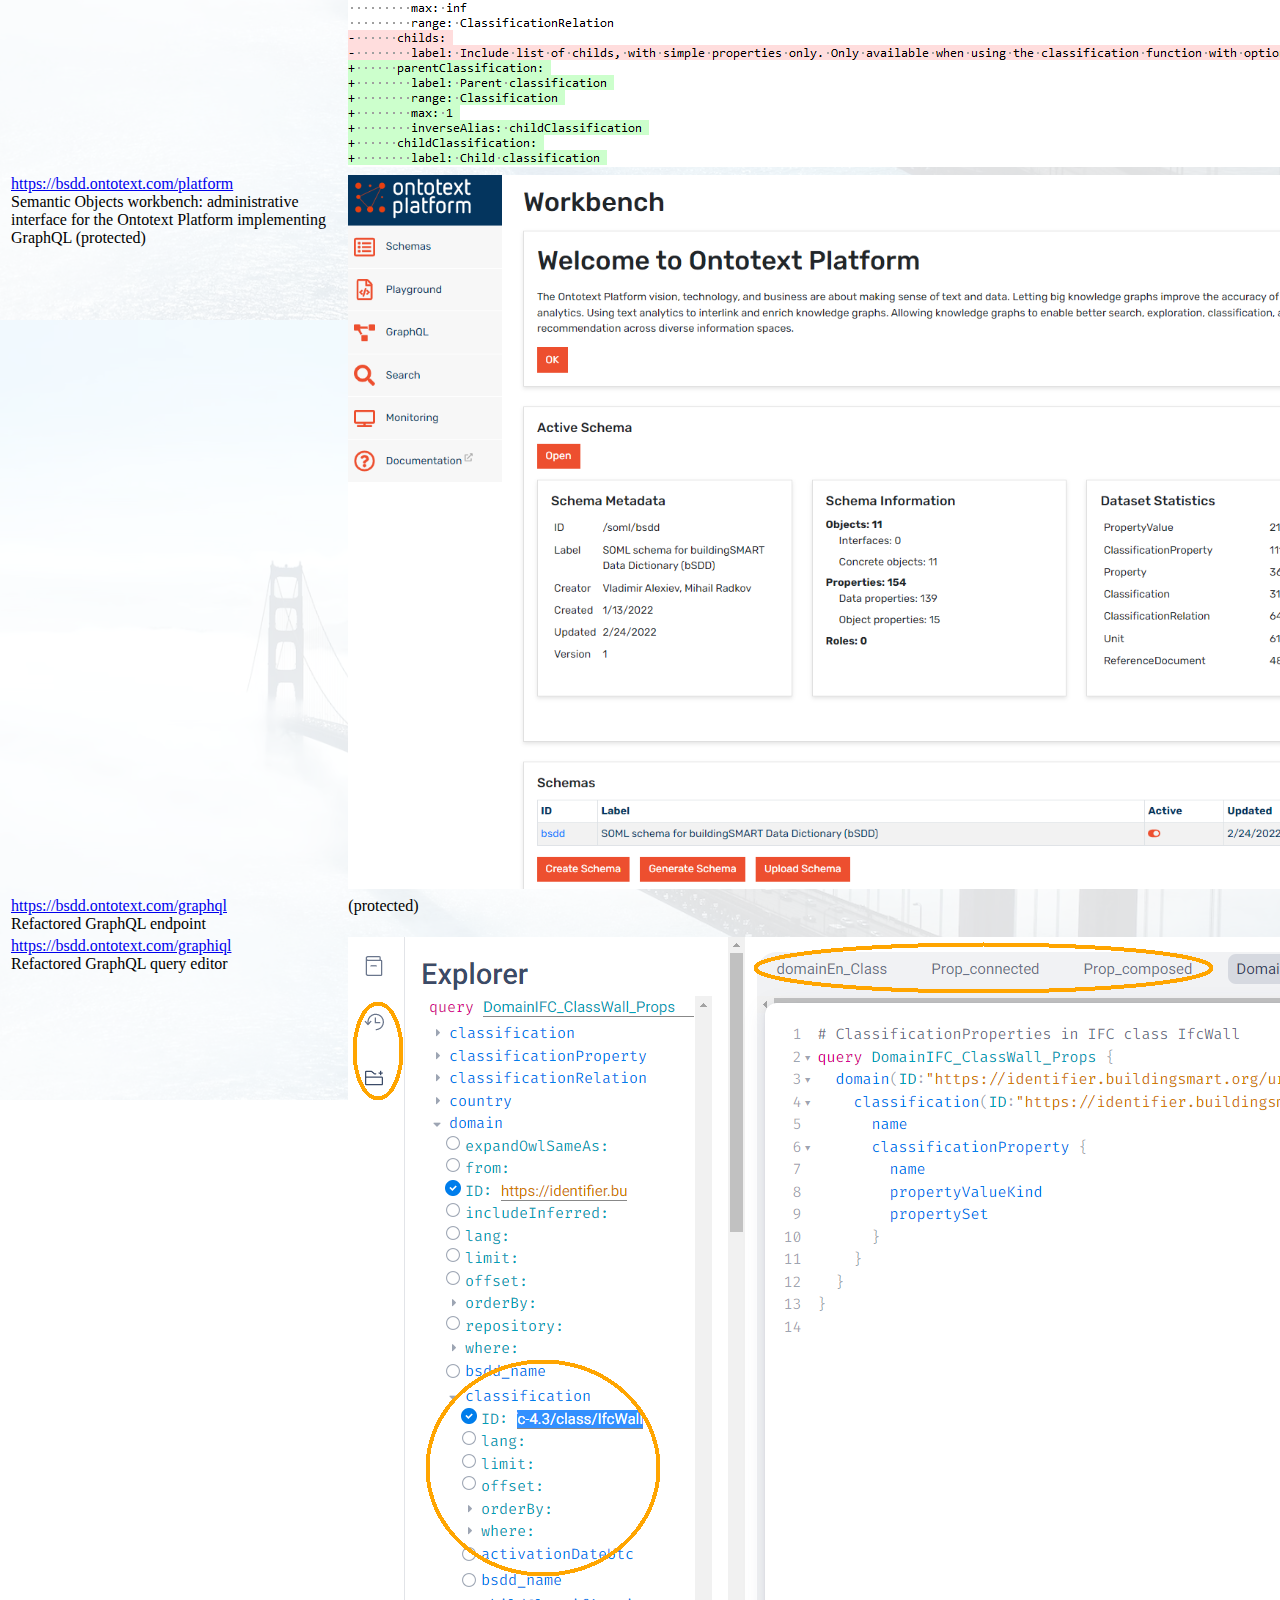
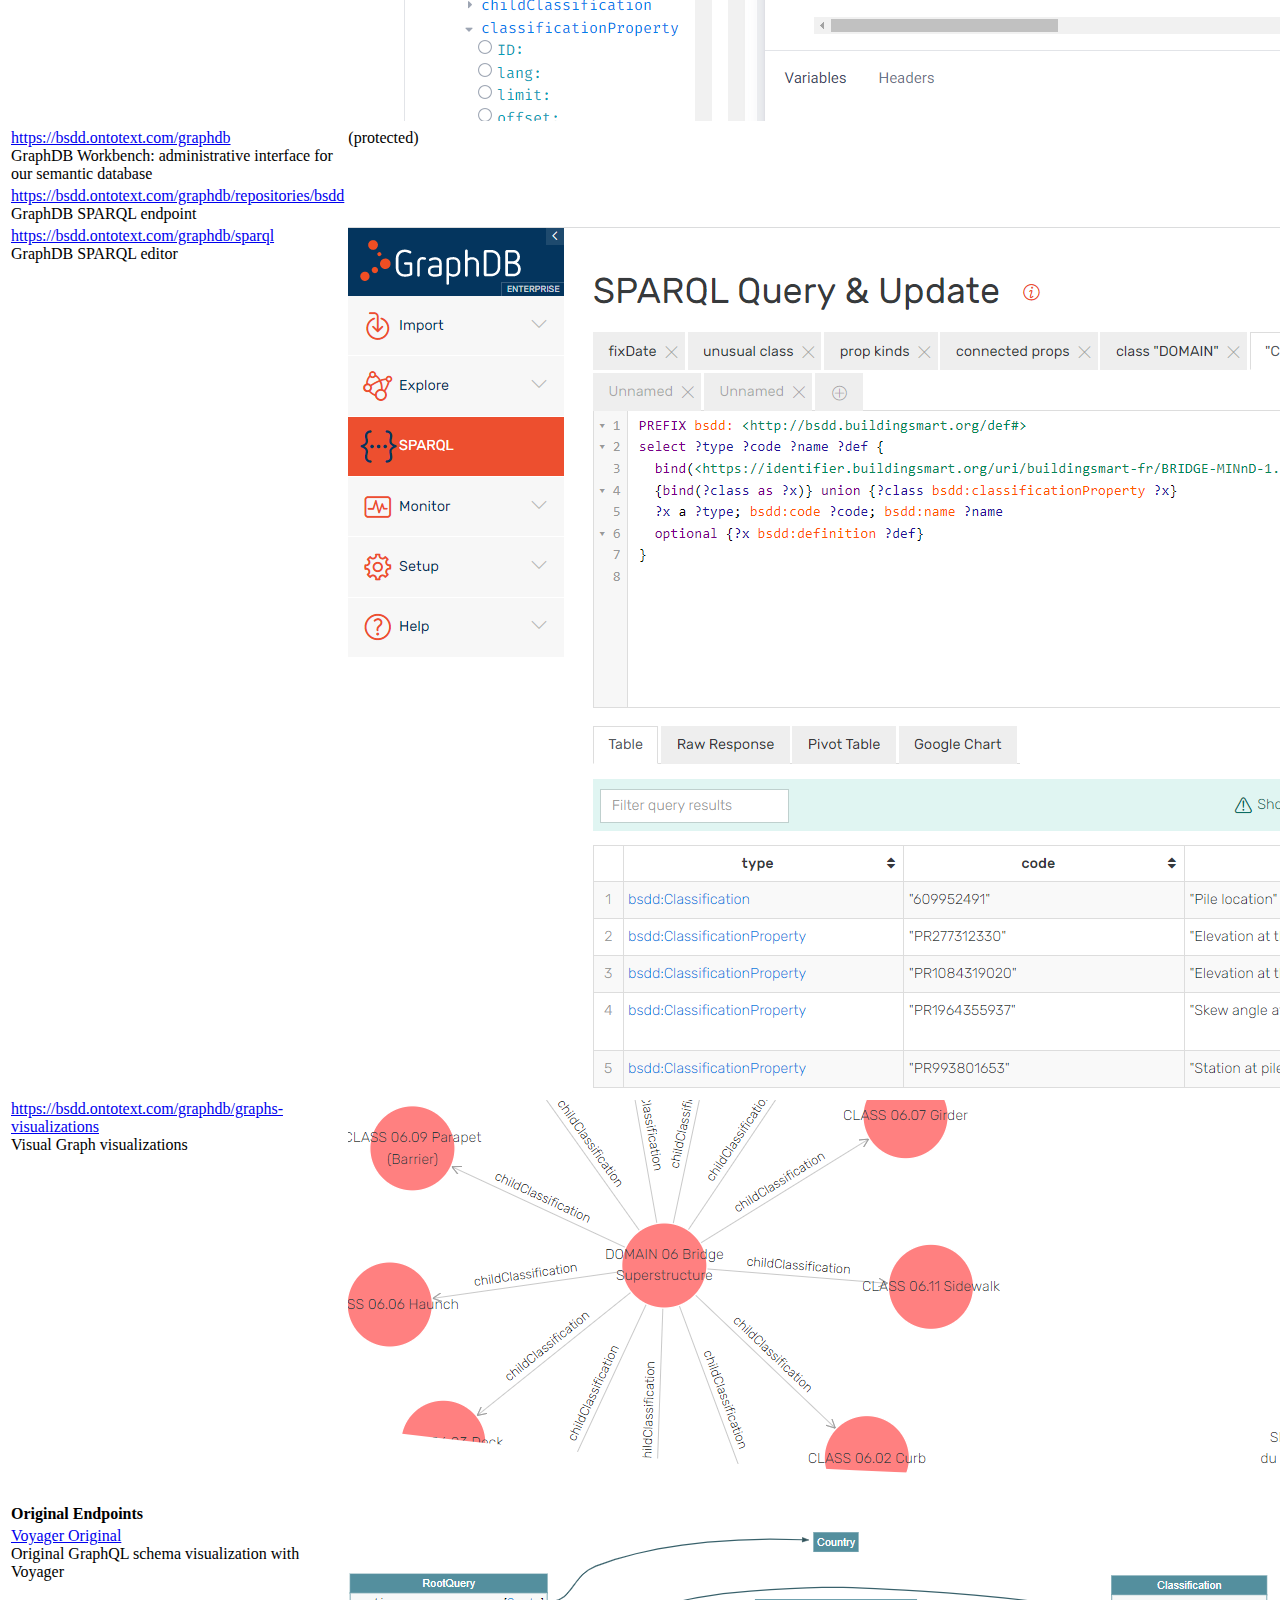
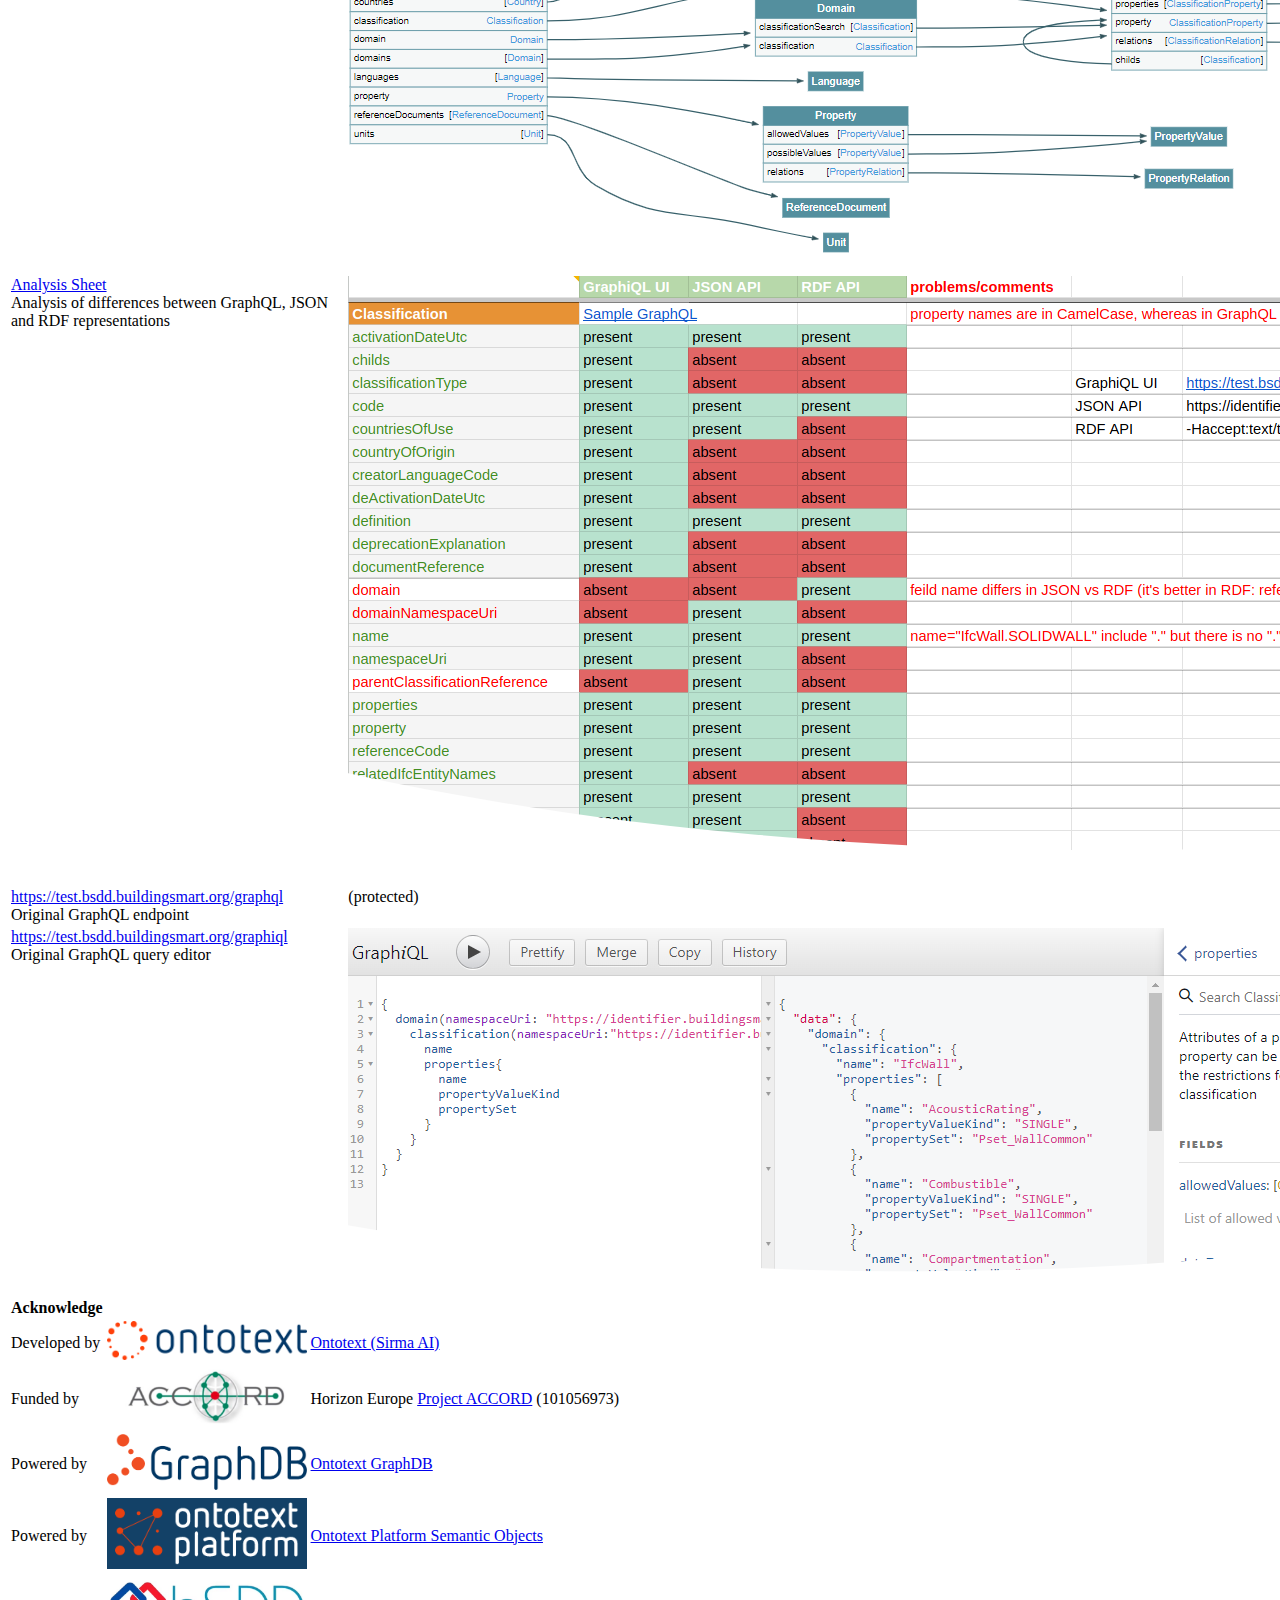
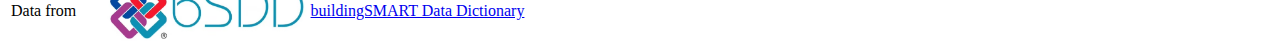
==== commit 3ac8d615: "added webinars and vote for topics to be covered at LDAC BSDD session" ====
--- a/index.html
+++ b/index.html
@@ -86,86 +86,90 @@
 <td><img src="img/readme-TOC-cropped.png" style="clip-path: ellipse(100% 95% at 50% 0)" /></td>
 </tr>
 <tr class="even">
+<td><a href="https://bsdd.ontotext.com/new/">new README.html</a></td>
+<td>new README: left navigation pane, but some minor typographic problems</td>
+</tr>
+<tr class="odd">
 <td><a href="https://bsdd.ontotext.com/paper/paper.pdf">paper.pdf</a><br/>Accepted at 11th <a href="https://linkedbuildingdata.net/ldac2023/">Linked Data in Architecture and Construction Workshop (LDAC 2023)</a>, 15-16 June 2023</td>
 <td><img src="img/paper-footer.png" /></td>
 </tr>
-<tr class="odd">
-<td><a href="https://bsdd.ontotext.com/paper/presentation.html">presentation.html</a></td>
-<td>Presentation at LDAC 2023, 15 June 2023</td>
-</tr>
-<tr class="even">
-<td>webinars: video, transcript (if important, ask us to edit it), brief notes</td>
-<td>- <a href="https://drive.google.com/open?id=1Mhts8JwbdJFUmQHGULCqduijZ0NpEoxX">24 Mar 2023 to ACCORD</a><br/> - <a href="https://drive.google.com/open?id=1iW05O6VcR4fhs2Q_vxM18s14tvHFejzY">26 Apr 2023 to bSI</a><br/> - <a href="https://docs.google.com/document/d/1mAcH2reBHhU9KXJsSsIifpCmfWmrsBGLEtiO9KOALmg/edit#">15 May 2023 to W3C Linked Building Data CG)</a><br/></td>
-</tr>
-<tr class="odd">
-<td><a href="https://forums.buildingsmart.org/t/semantic-bsdd/4669/5">discussion</a><br/>At bSI forum: please contribute!</td>
-<td><img src="img/bSI-forum.png" /></td>
-</tr>
-<tr class="even">
+<tr class="even">
+<td>presentation: <a href="https://bsdd.ontotext.com/presentation/presentation.html">html</a>, <a href="https://github.com/Accord-Project/bsdd/blob/main/presentation/SemanticBSDD-W3CLBD-15-May-2023.pdf">pdf</a><br/> Presentation at LDAC 2023, 15 June 2023</td>
+<td><img src="img/presentation-outline.png" style="clip-path: ellipse(100% 95% at 50% 0)" /></td>
+</tr>
+<tr class="odd">
+<td>Webinars: video, transcript (if important, ask us to edit it), brief notes</td>
+<td>* <a href="https://drive.google.com/drive/folders/1iVMezn9jgRtEdOwkybdLYrLAdSKl56WJ">24 Mar 2023 to ACCORD (17 participants from universities and industry, ACCORD project and external)</a><br/> * <a href="https://drive.google.com/open?id=1iW05O6VcR4fhs2Q_vxM18s14tvHFejzY">26 Apr 2023 to bSI (4 participants, including 2 from buildingSMART International)</a><br/> * <a href="https://github.com/w3c-lbd-cg/lbd/blob/gh-pages/minutes/W3C_LBDCG_Teleconf_20230515.pdf">15 May 2023 to W3C Linked Building Data CG (20 participants from universities and industry)</a><br/> * 26 May 2023, <b style='color:red;'>ChatGPT explains a schema and writes GraphQL for me</b> <a href="https://twitter.com/valexiev1/status/1664646234328428547">Ontotext Last Friday presentation (40 participants from Ontotext)</a><br/> * <b style='color:red;'>LDAC BSDD session</b> <a href="https://forums.buildingsmart.org/t/bsdd-session-at-ldac-mid-june-2023/4700/5">We’re looking forward to see you at that session, and please vote for the topics to be discussed!</a><br/><img src="img/LDAC-session-topics-vote.png" style="clip-path: ellipse(100% 95% at 50% 0)" /></td>
+</tr>
+<tr class="even">
+<td>Discussion at bSI forum: please contribute!</td>
+<td>* <a href="https://forums.buildingsmart.org/t/changes-to-bsdd-data-model-names/4753">Changes to bSDD data model names</a><br/> * <a href="https://forums.buildingsmart.org/t/bsdd-schema-diagrams/4719">bSDD schema diagrams</a><br/> * <a href="https://forums.buildingsmart.org/t/semantic-bsdd/4669">Semantic bSDD</a><br/> <img src="img/bSI-forum.png" /></td>
+</tr>
+<tr class="odd">
 <td><strong>Refactored Endpoints</strong></td>
 <td></td>
 </tr>
-<tr class="odd">
+<tr class="even">
 <td><a href="https://rawgit2.com/Accord-Project/bsdd/main/bsdd-graphql-voyager-refact.html">Voyager Refactored</a><br/>Refactored GraphQL schema visualization with Voyager</td>
 <td><img src="img/bsdd-graphql-voyager-refact-overview.png" /></td>
 </tr>
-<tr class="even">
+<tr class="odd">
 <td>PlantUML Overview Diagram: <a href="img/bsdd-graphql-soml-diagram-overview.png">png</a> or <a href="http://www.plantuml.com/plantuml/svg/[base64]">svg</a></td>
 <td><img src="img/bsdd-graphql-soml-diagram-overview.png" width="800" /></td>
 </tr>
-<tr class="odd">
+<tr class="even">
 <td>PlantUML Full Diagram: <a href="img/bsdd-graphql-soml-diagram.png">png</a> or <a href="http://www.plantuml.com/plantuml/svg/[base64]">svg</a></td>
 <td><img src="img/bsdd-graphql-soml-diagram-cropped.png" style="clip-path: ellipse(100% 50% at 50% 50%)" /></td>
 </tr>
-<tr class="even">
+<tr class="odd">
 <td><a href="https://github.com/Accord-Project/bsdd/blob/main/bsdd-graphql-soml.patch">bsdd-graphql-soml.patch</a><br/>Differences between original and refactored schema (as SOML)</td>
 <td><img src="img/bsdd-graphql-soml-diff.png" /></td>
 </tr>
-<tr class="odd">
+<tr class="even">
 <td><a href="https://bsdd.ontotext.com/platform" class="uri">https://bsdd.ontotext.com/platform</a><br/>Semantic Objects workbench: administrative interface for the Ontotext Platform implementing GraphQL (protected)</td>
 <td><img src="img/graphql-workbench.png" width="1000" /></td>
 </tr>
-<tr class="even">
+<tr class="odd">
 <td><a href="https://bsdd.ontotext.com/graphql" class="uri">https://bsdd.ontotext.com/graphql</a><br/>Refactored GraphQL endpoint</td>
 <td>(protected)</td>
 </tr>
-<tr class="odd">
+<tr class="even">
 <td><a href="https://bsdd.ontotext.com/graphiql" class="uri">https://bsdd.ontotext.com/graphiql</a><br/>Refactored GraphQL query editor</td>
 <td><img src="img/graphiql-refact.png" /></td>
 </tr>
-<tr class="even">
+<tr class="odd">
 <td><a href="https://bsdd.ontotext.com/graphdb" class="uri">https://bsdd.ontotext.com/graphdb</a><br/>GraphDB Workbench: administrative interface for our semantic database</td>
 <td>(protected)</td>
 </tr>
-<tr class="odd">
+<tr class="even">
 <td><a href="https://bsdd.ontotext.com/graphdb/repositories/bsdd" class="uri">https://bsdd.ontotext.com/graphdb/repositories/bsdd</a><br/>GraphDB SPARQL endpoint</td>
 <td></td>
 </tr>
-<tr class="even">
+<tr class="odd">
 <td><a href="https://bsdd.ontotext.com/graphdb/sparql" class="uri">https://bsdd.ontotext.com/graphdb/sparql</a><br/>GraphDB SPARQL editor</td>
 <td><img src="img/graphdb-sparql.png" /></td>
 </tr>
-<tr class="odd">
+<tr class="even">
 <td><a href="https://bsdd.ontotext.com/graphdb/graphs-visualizations" class="uri">https://bsdd.ontotext.com/graphdb/graphs-visualizations</a><br/>Visual Graph visualizations</td>
 <td><img src="img/viz-ClassDOMAIN-cropped.png" style="clip-path: ellipse(100% 95% at 50% 0)" /></td>
 </tr>
-<tr class="even">
+<tr class="odd">
 <td><strong>Original Endpoints</strong></td>
 <td></td>
 </tr>
-<tr class="odd">
+<tr class="even">
 <td><a href="https://rawgit2.com/Accord-Project/bsdd/main/bsdd-graphql-voyager-orig.html">Voyager Original</a><br/>Original GraphQL schema visualization with Voyager</td>
 <td><img src="img/bsdd-graphql-voyager-overview.png" /></td>
 </tr>
-<tr class="even">
+<tr class="odd">
 <td><a href="https://docs.google.com/spreadsheets/d/1z_NRMlExlVuqWhBbSErQ9iiDBY4O_fKMd3avV3-NCmo/edit">Analysis Sheet</a><br/>Analysis of differences between GraphQL, JSON and RDF representations</td>
 <td><img src="img/bsdd-data-analysis-sheet-cropped.png" style="clip-path: ellipse(100% 95% at 50% 0)" /></td>
 </tr>
-<tr class="odd">
+<tr class="even">
 <td><a href="https://test.bsdd.buildingsmart.org/graphql" class="uri">https://test.bsdd.buildingsmart.org/graphql</a><br/>Original GraphQL endpoint</td>
 <td>(protected)</td>
 </tr>
-<tr class="even">
+<tr class="odd">
 <td><a href="https://test.bsdd.buildingsmart.org/graphiql" class="uri">https://test.bsdd.buildingsmart.org/graphiql</a><br/>Original GraphQL query editor</td>
 <td><img src="img/graphiql-orig.png" style="clip-path: ellipse(100% 95% at 50% 0)" /></td>
 </tr>
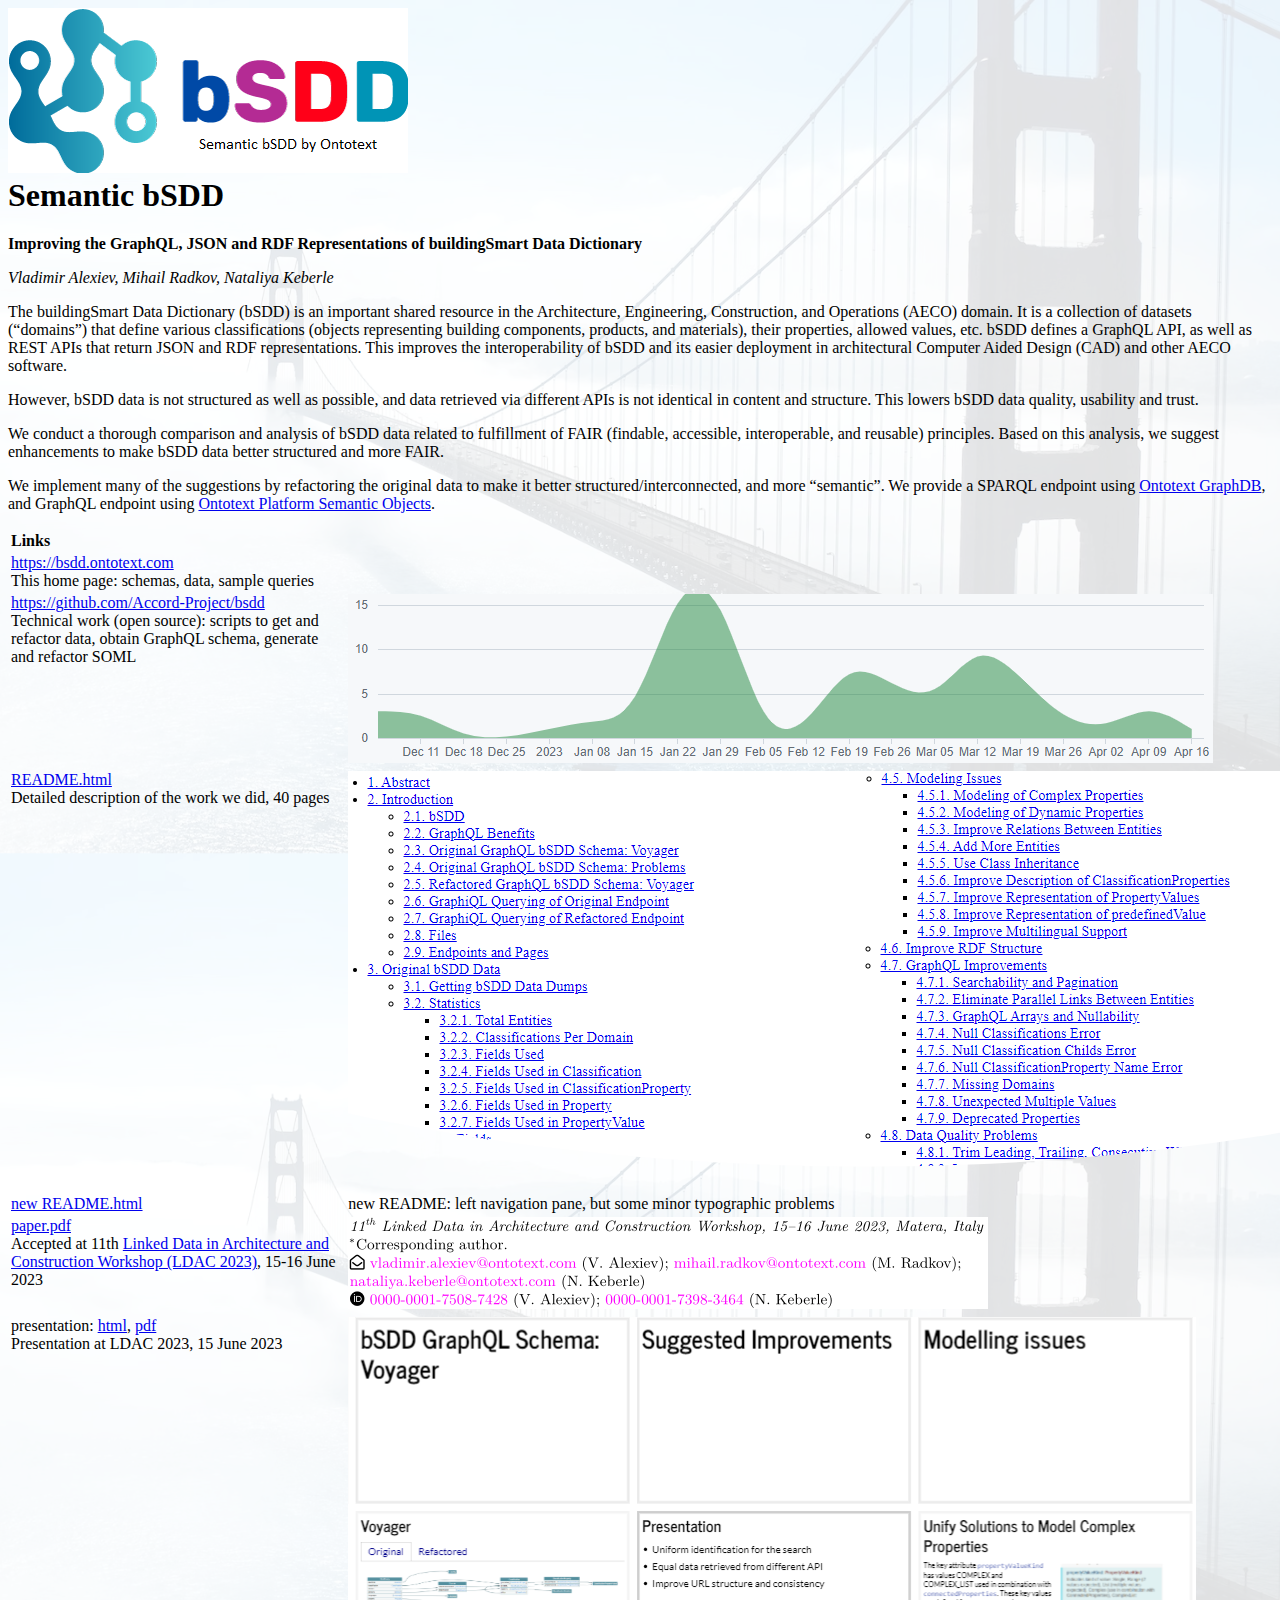
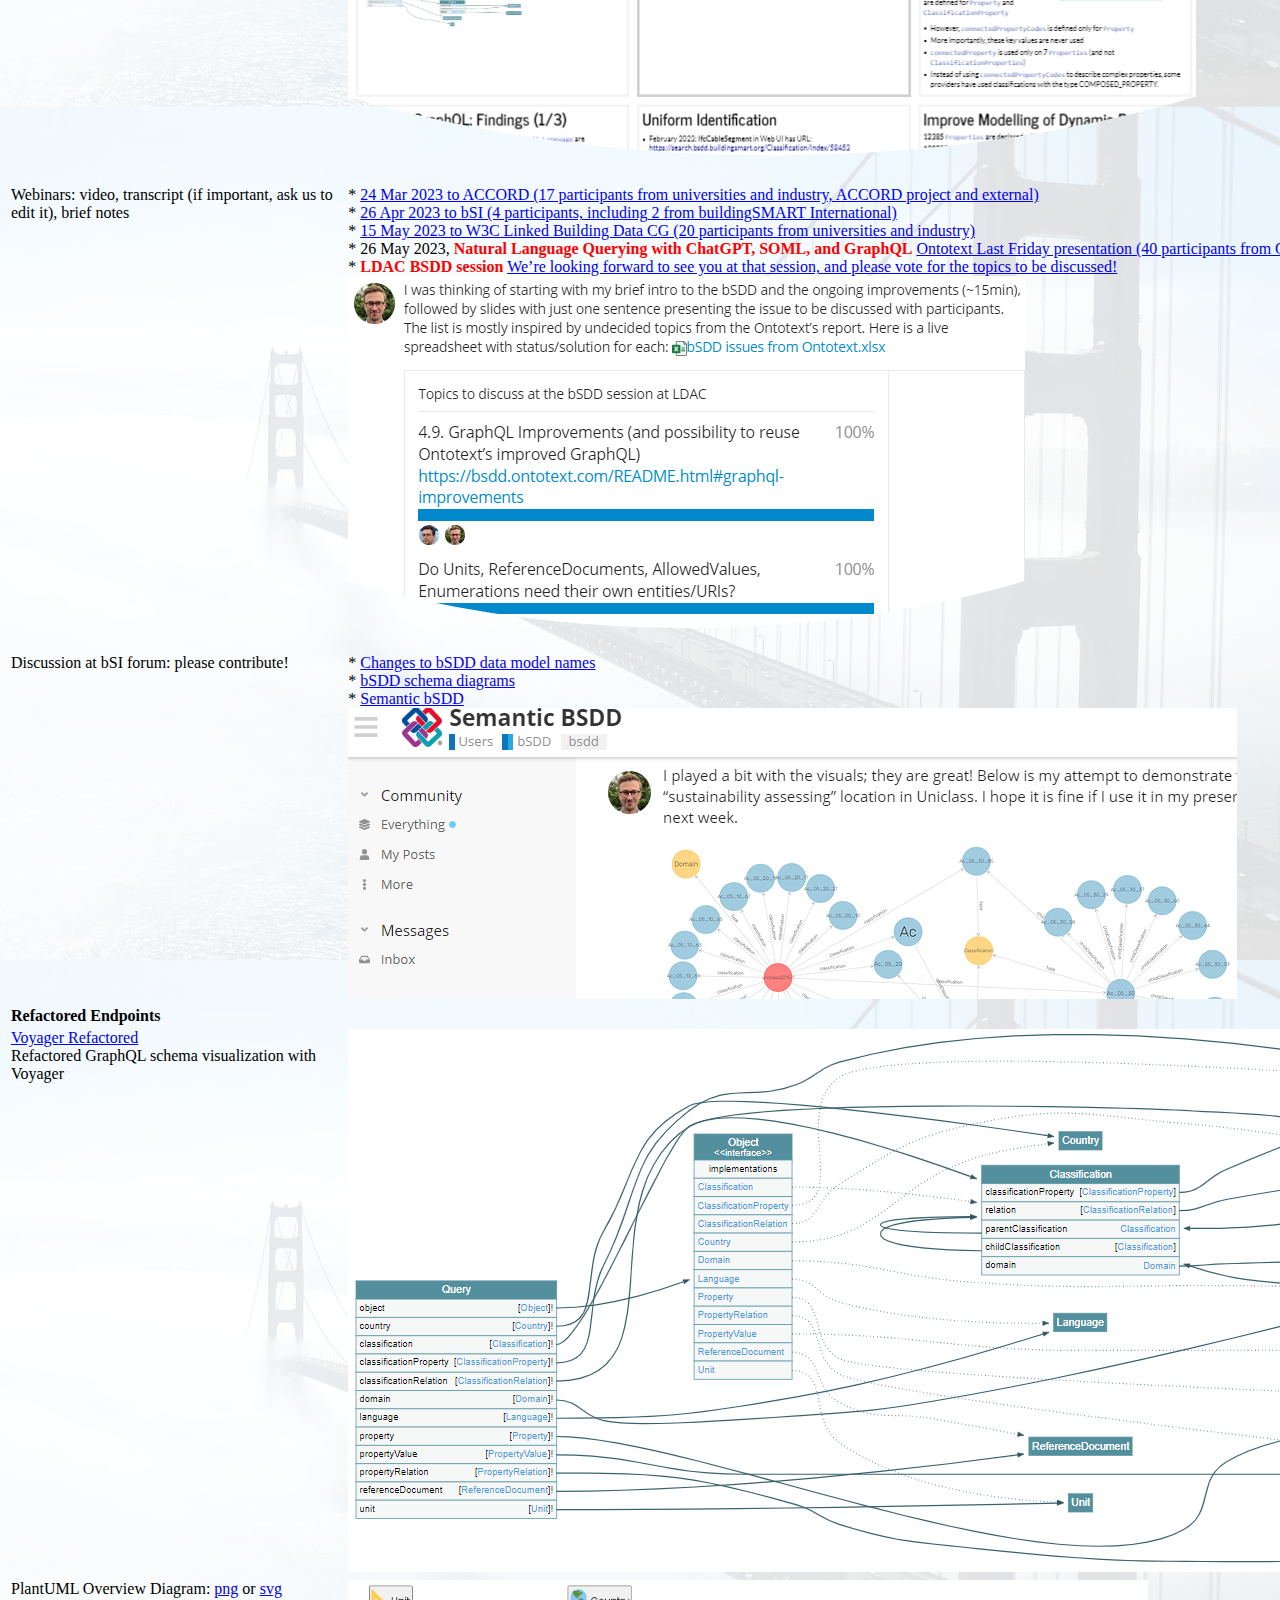
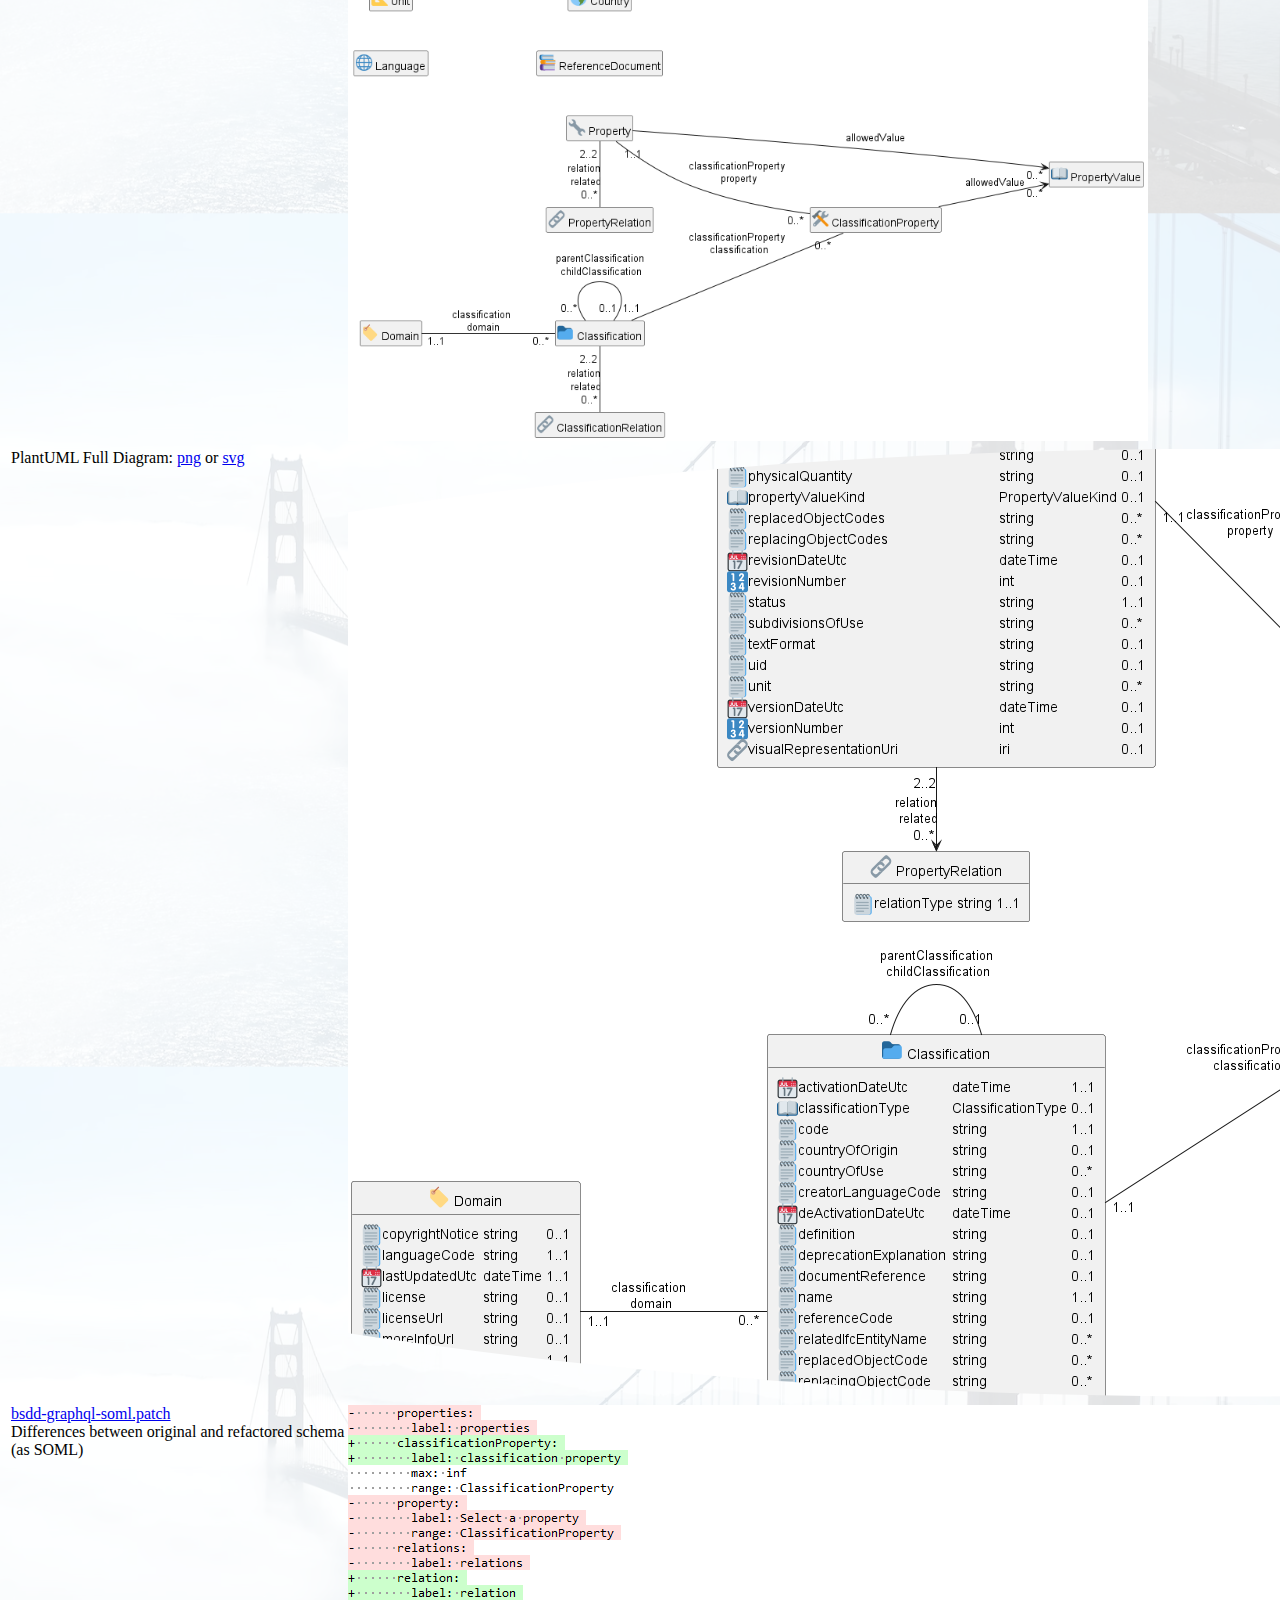
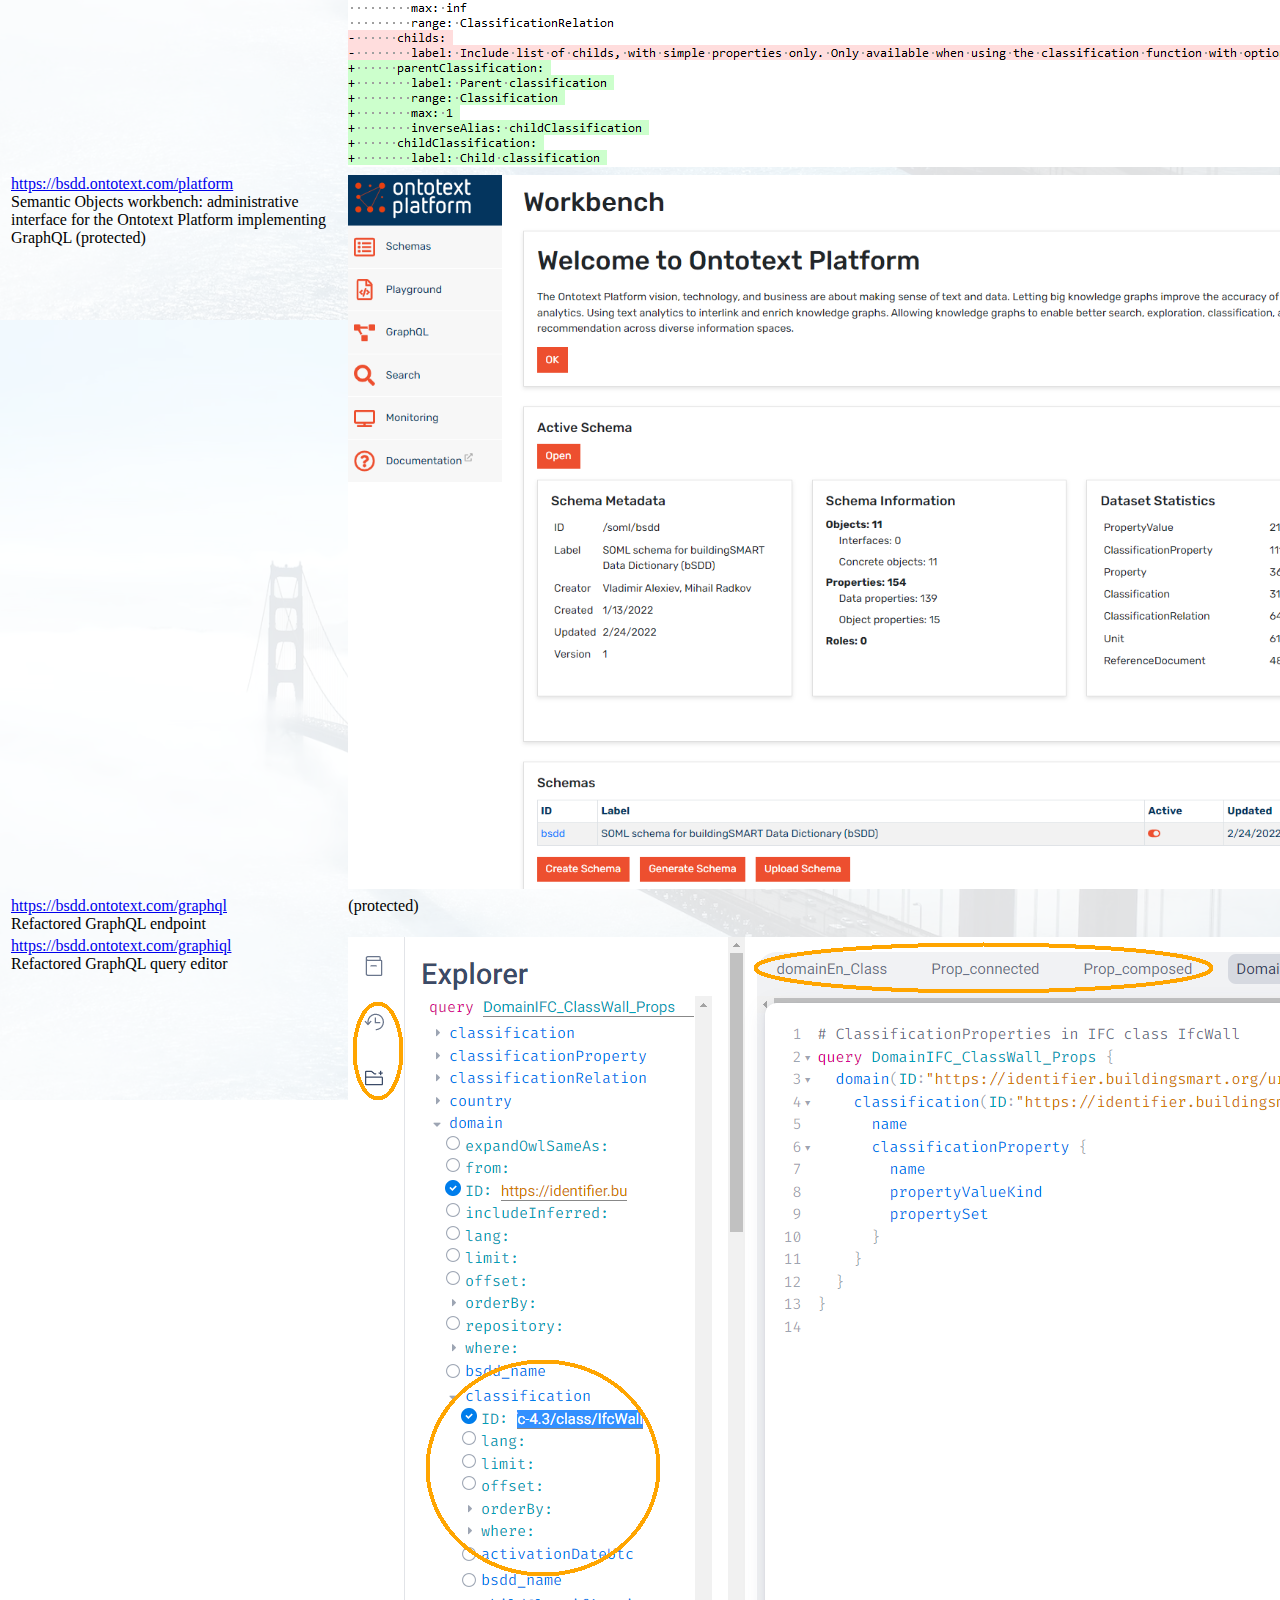
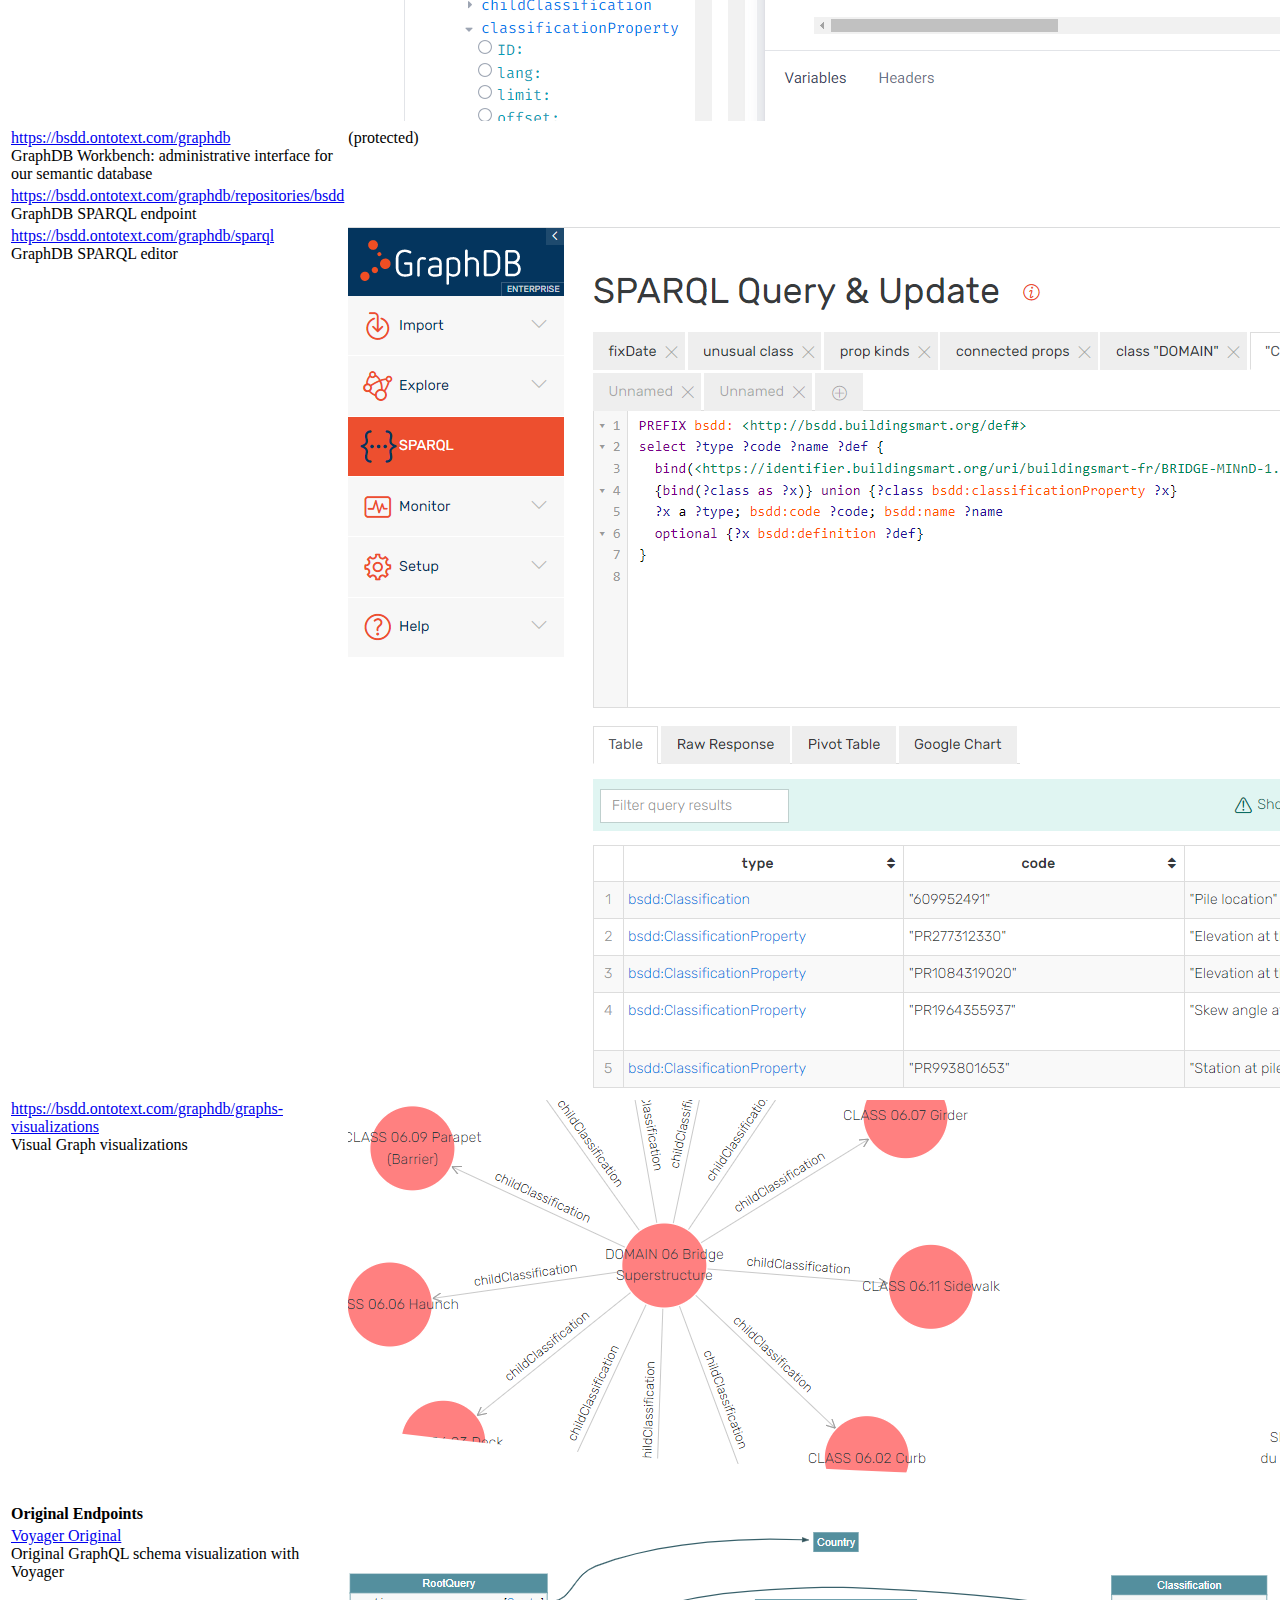
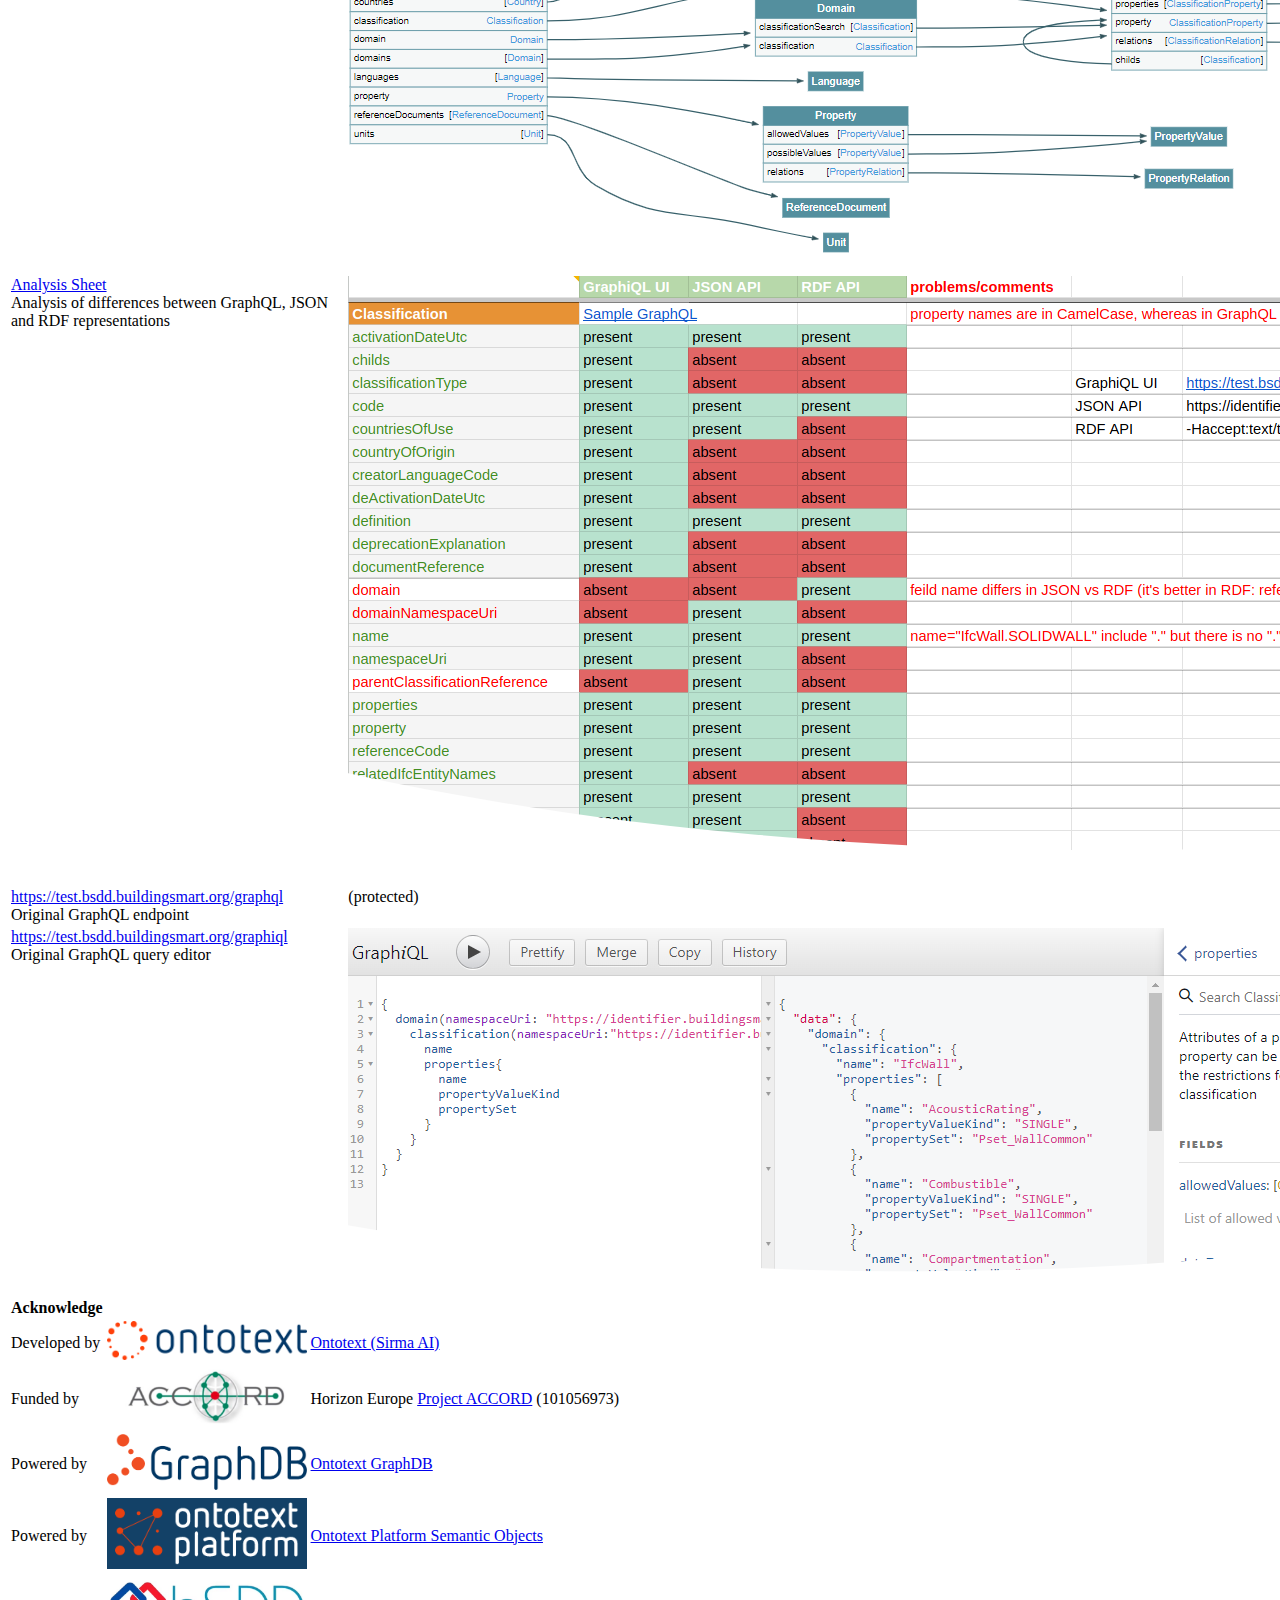
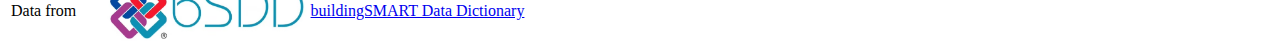
==== commit f599d312: "makeup for LDAC presentation" ====
--- a/index.html
+++ b/index.html
@@ -99,7 +99,7 @@
 </tr>
 <tr class="odd">
 <td>Webinars: video, transcript (if important, ask us to edit it), brief notes</td>
-<td>* <a href="https://drive.google.com/drive/folders/1iVMezn9jgRtEdOwkybdLYrLAdSKl56WJ">24 Mar 2023 to ACCORD (17 participants from universities and industry, ACCORD project and external)</a><br/> * <a href="https://drive.google.com/open?id=1iW05O6VcR4fhs2Q_vxM18s14tvHFejzY">26 Apr 2023 to bSI (4 participants, including 2 from buildingSMART International)</a><br/> * <a href="https://github.com/w3c-lbd-cg/lbd/blob/gh-pages/minutes/W3C_LBDCG_Teleconf_20230515.pdf">15 May 2023 to W3C Linked Building Data CG (20 participants from universities and industry)</a><br/> * 26 May 2023, <b style='color:red;'>ChatGPT explains a schema and writes GraphQL for me</b> <a href="https://twitter.com/valexiev1/status/1664646234328428547">Ontotext Last Friday presentation (40 participants from Ontotext)</a><br/> * <b style='color:red;'>LDAC BSDD session</b> <a href="https://forums.buildingsmart.org/t/bsdd-session-at-ldac-mid-june-2023/4700/5">We’re looking forward to see you at that session, and please vote for the topics to be discussed!</a><br/><img src="img/LDAC-session-topics-vote.png" style="clip-path: ellipse(100% 95% at 50% 0)" /></td>
+<td>* <a href="https://drive.google.com/drive/folders/1iVMezn9jgRtEdOwkybdLYrLAdSKl56WJ">24 Mar 2023 to ACCORD (17 participants from universities and industry, ACCORD project and external)</a><br/> * <a href="https://drive.google.com/open?id=1iW05O6VcR4fhs2Q_vxM18s14tvHFejzY">26 Apr 2023 to bSI (4 participants, including 2 from buildingSMART International)</a><br/> * <a href="https://github.com/w3c-lbd-cg/lbd/blob/gh-pages/minutes/W3C_LBDCG_Teleconf_20230515.pdf">15 May 2023 to W3C Linked Building Data CG (20 participants from universities and industry)</a><br/> * 26 May 2023, <b style='color:red;'>Natural Language Querying with ChatGPT, SOML, and GraphQL</b> <a href="https://t.co/mr0YQbJuNH">Ontotext Last Friday presentation (40 participants from Ontotext)</a><br/> * <b style='color:red;'>LDAC BSDD session</b> <a href="https://forums.buildingsmart.org/t/bsdd-session-at-ldac-mid-june-2023/4700/5">We’re looking forward to see you at that session, and please vote for the topics to be discussed!</a><br/><img src="img/LDAC-session-topics-vote.png" style="clip-path: ellipse(100% 95% at 50% 0)" /></td>
 </tr>
 <tr class="even">
 <td>Discussion at bSI forum: please contribute!</td>
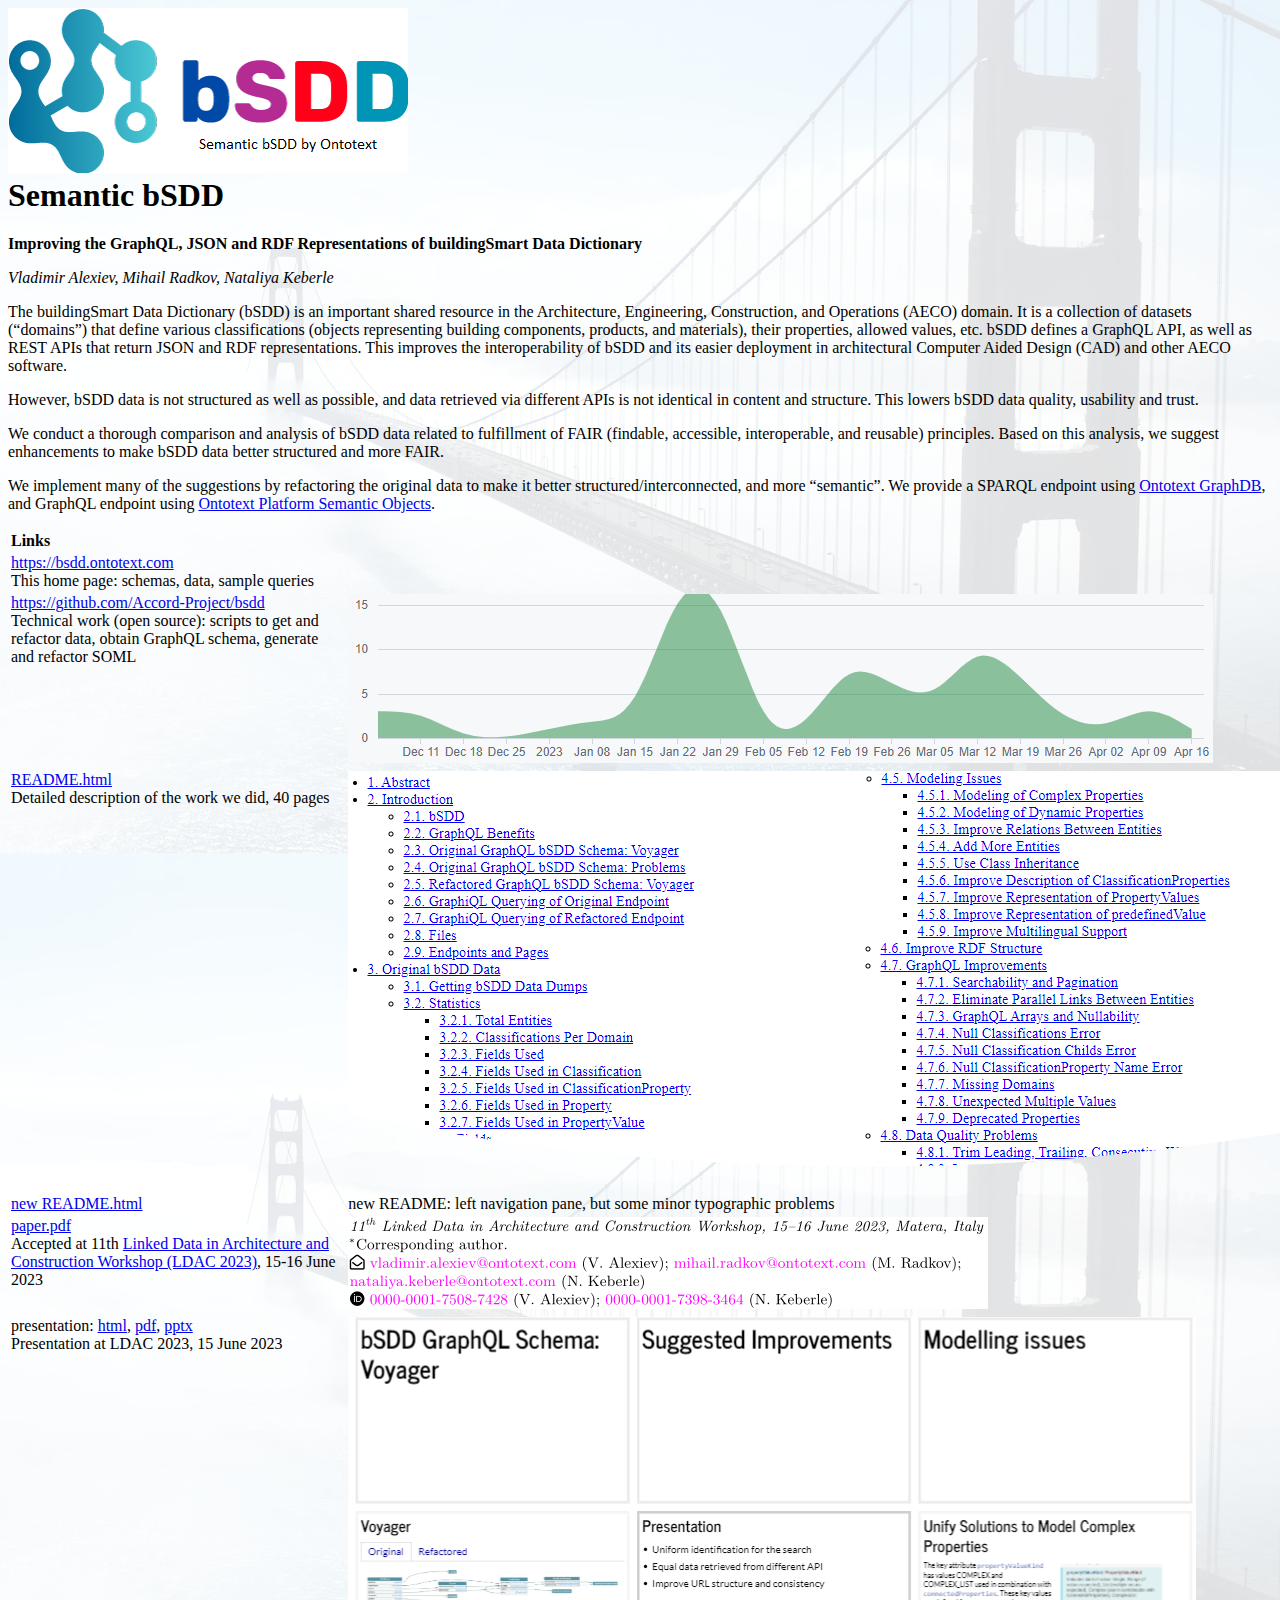
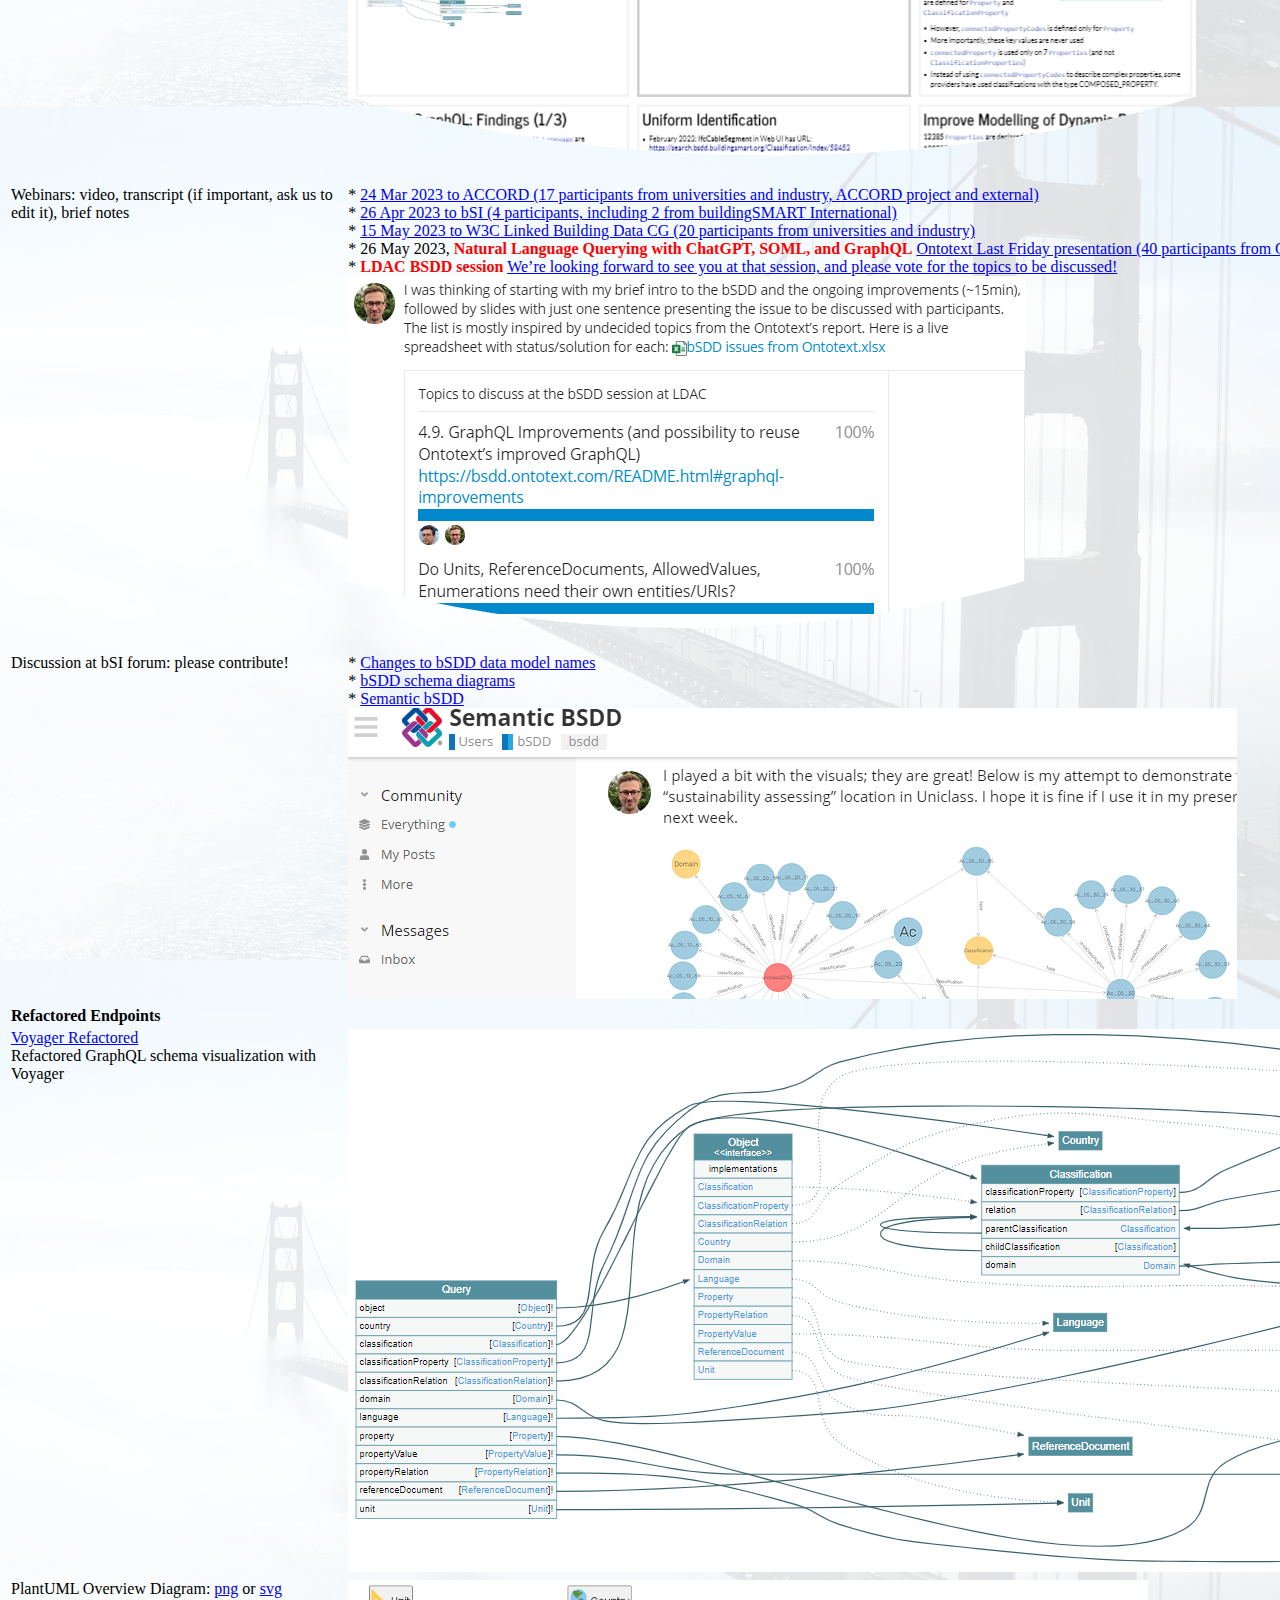
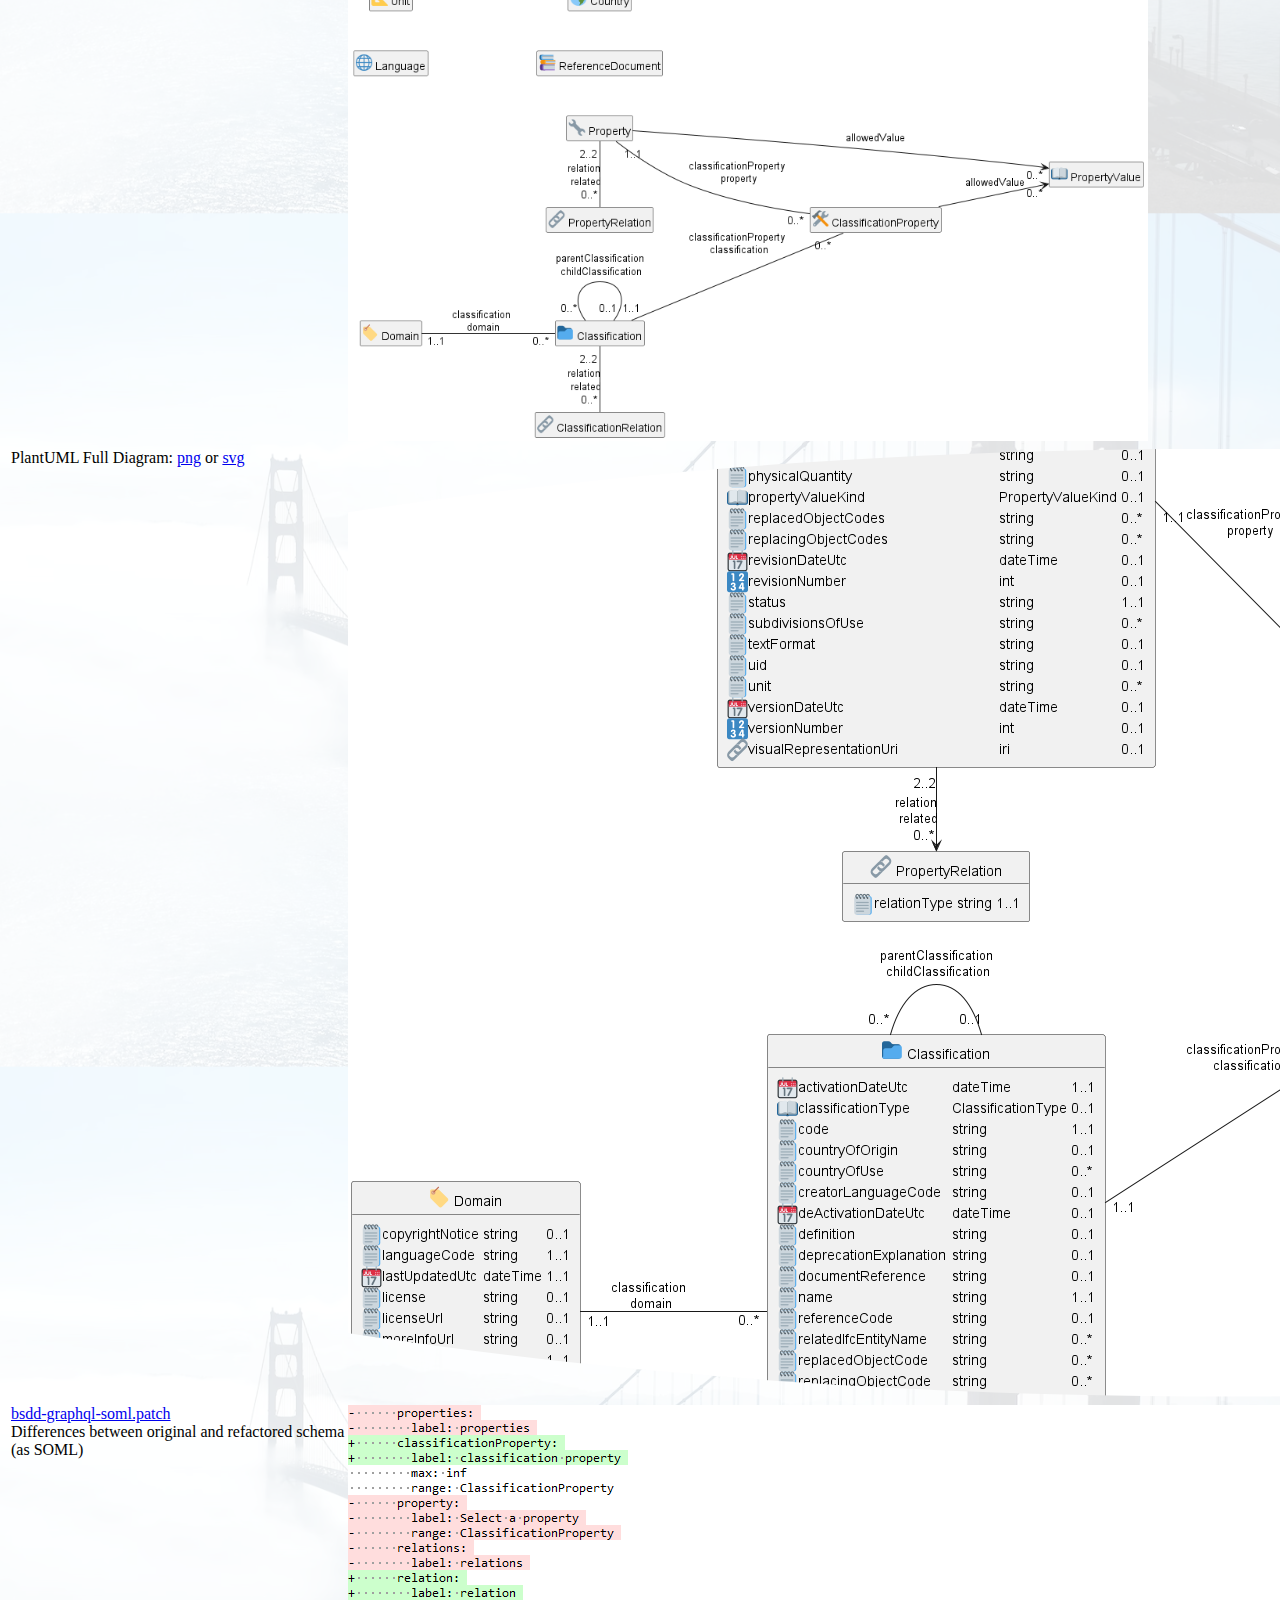
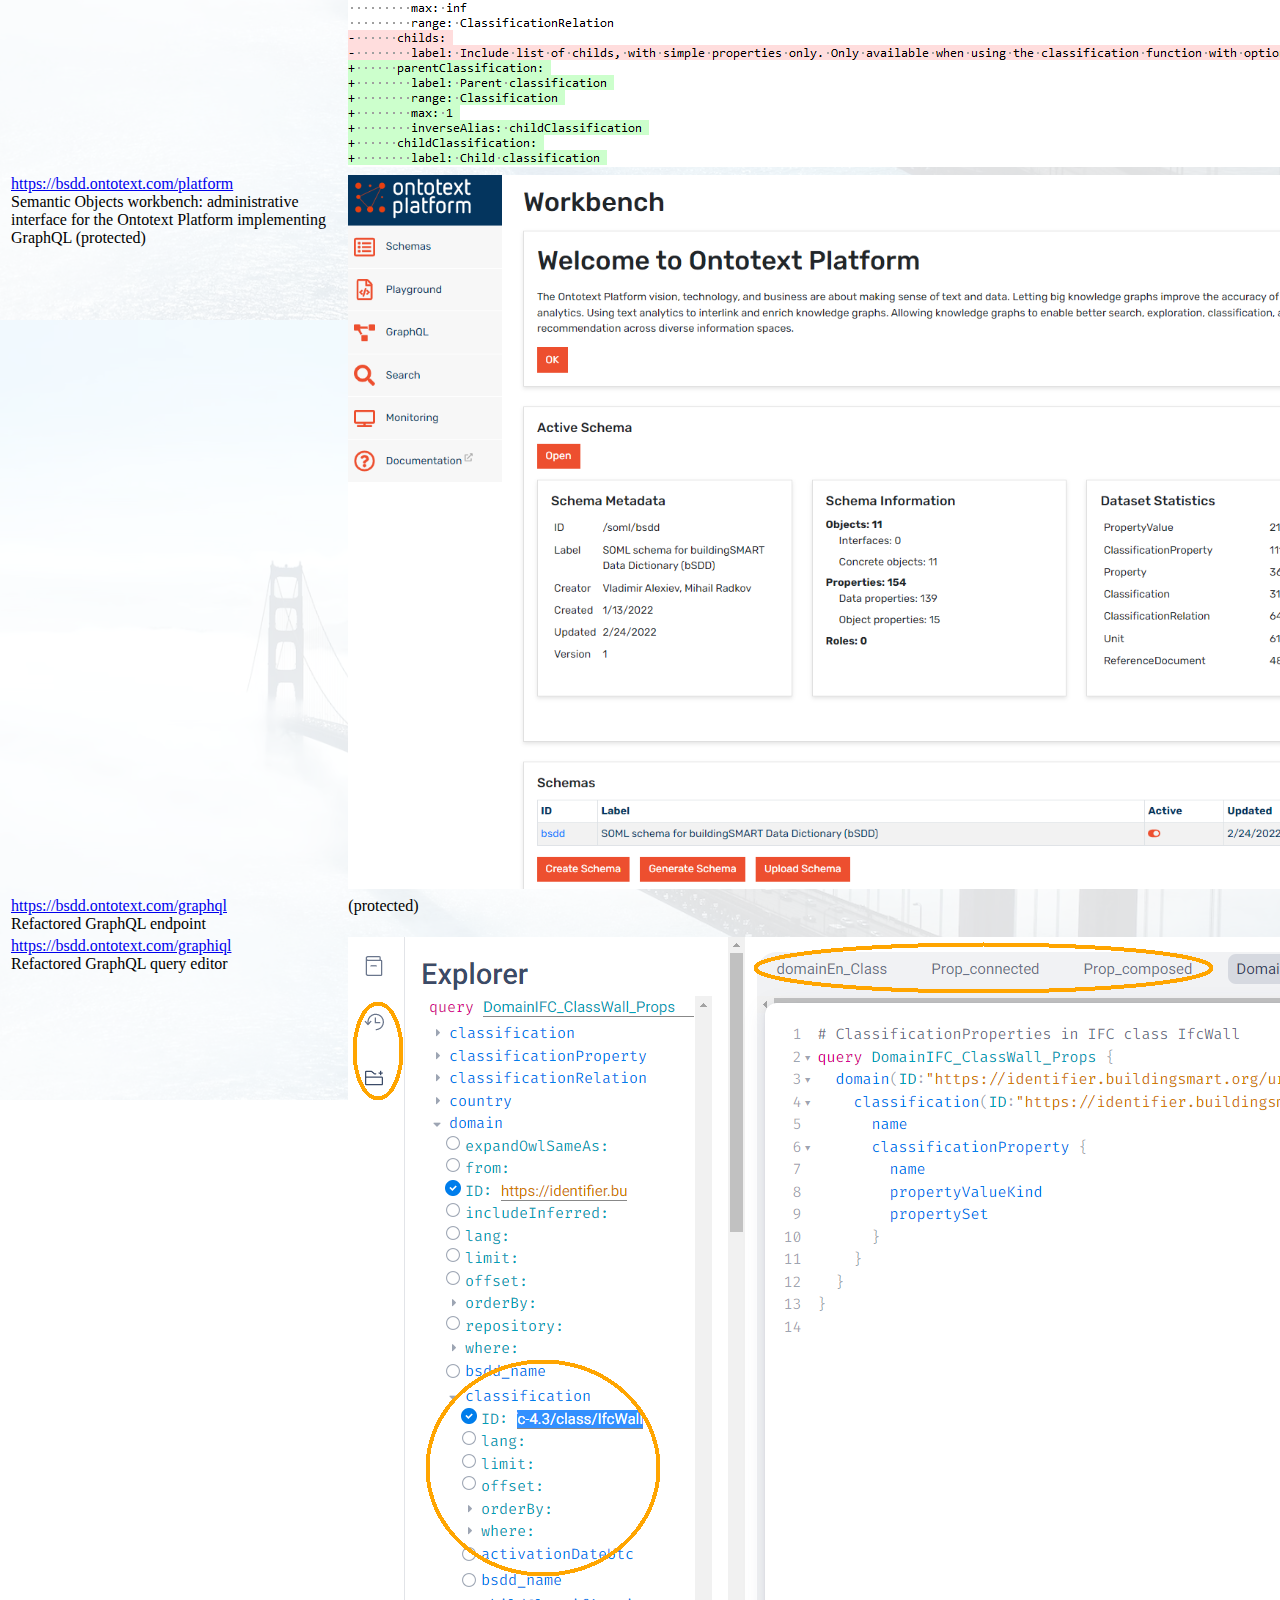
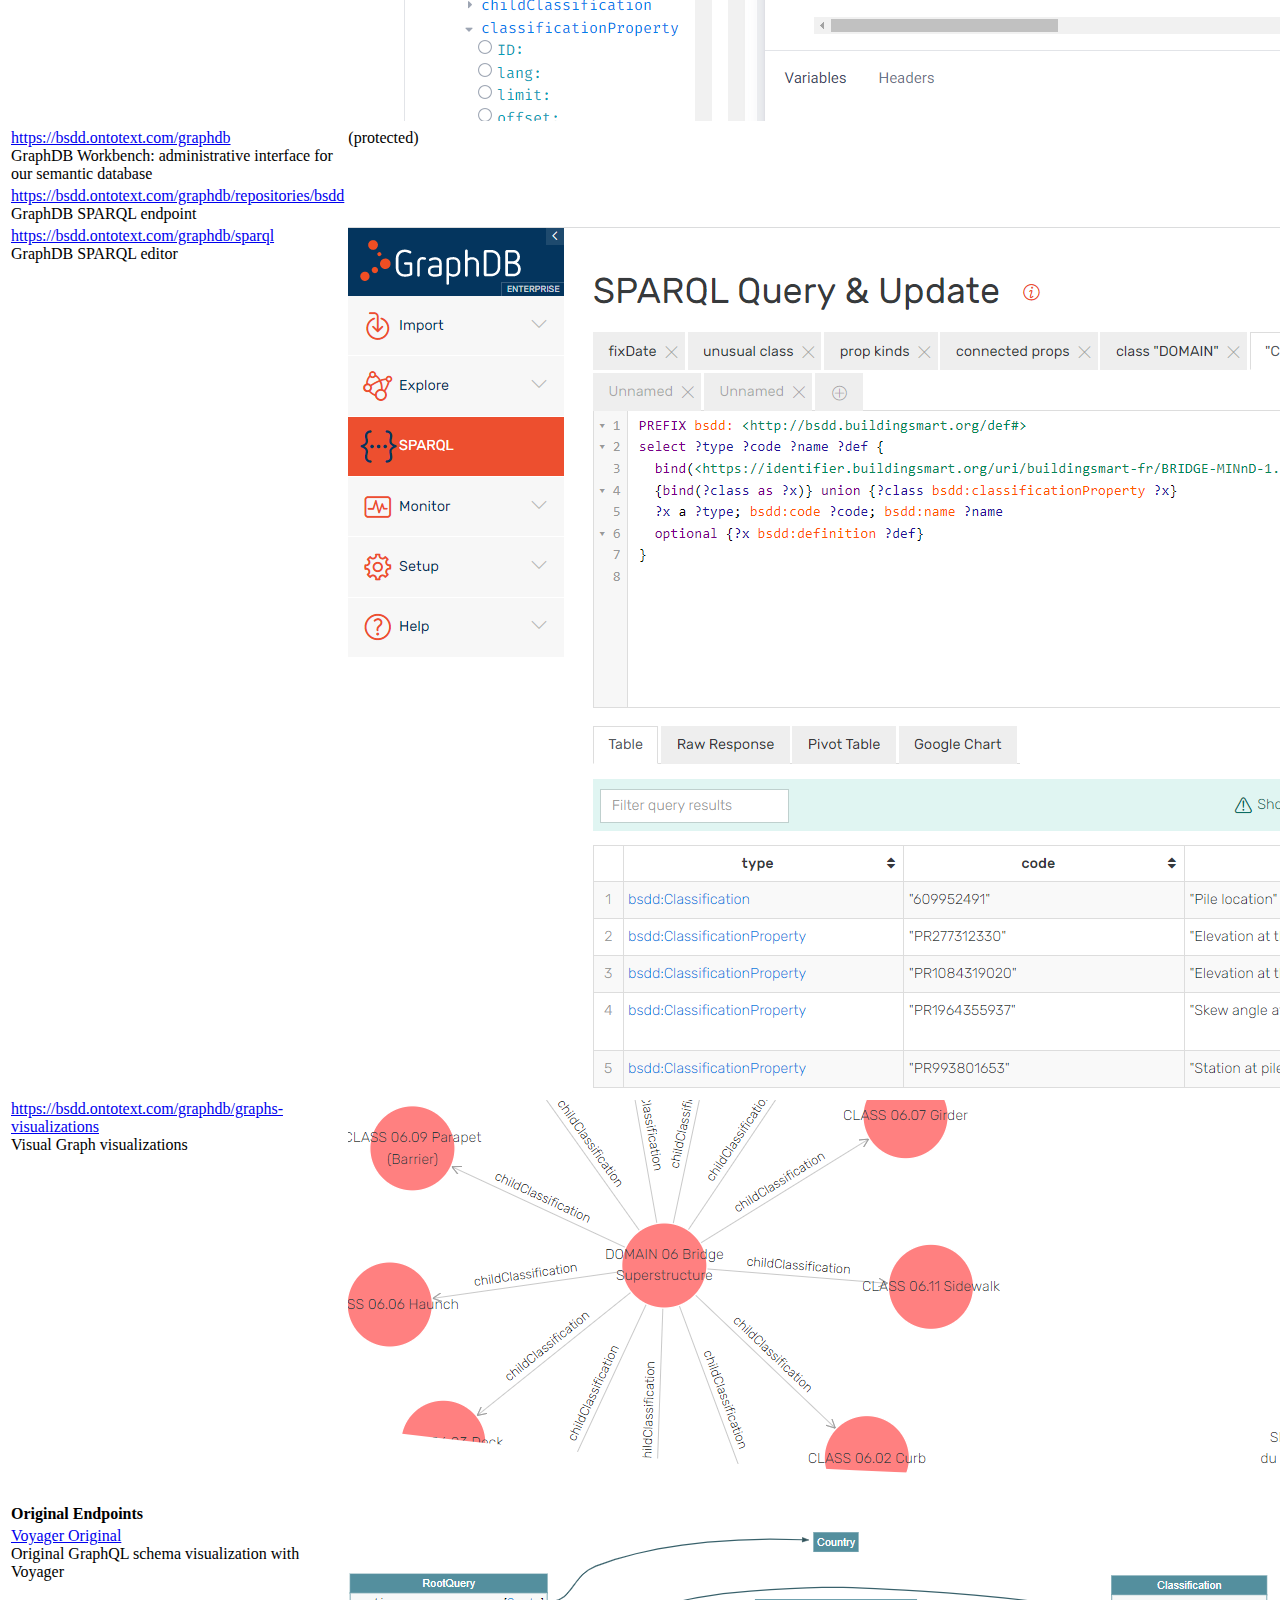
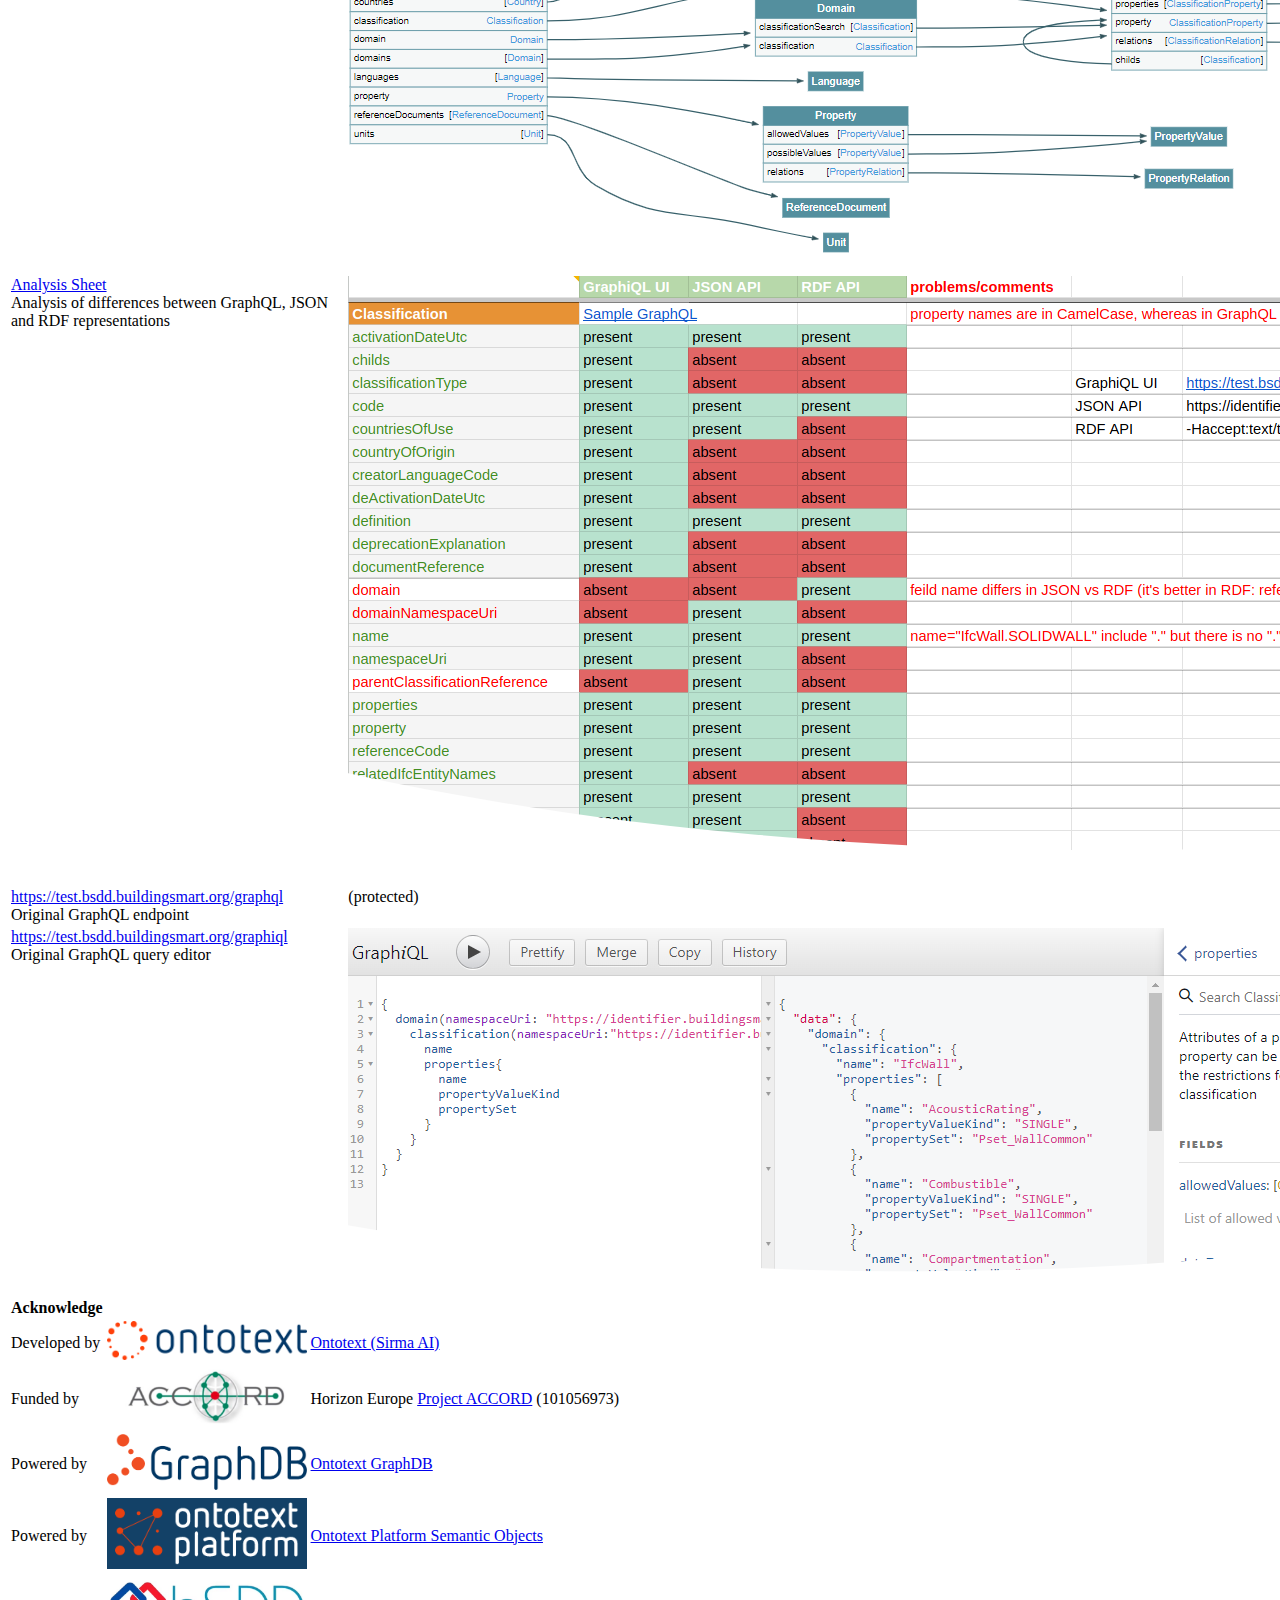
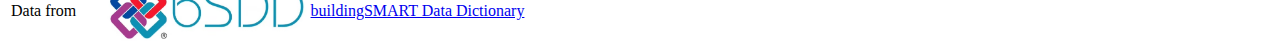
==== commit 65b72c42: "updated links to presentation" ====
--- a/index.html
+++ b/index.html
@@ -94,7 +94,7 @@
 <td><img src="img/paper-footer.png" /></td>
 </tr>
 <tr class="even">
-<td>presentation: <a href="https://bsdd.ontotext.com/presentation/presentation.html">html</a>, <a href="https://github.com/Accord-Project/bsdd/blob/main/presentation/SemanticBSDD-W3CLBD-15-May-2023.pdf">pdf</a><br/> Presentation at LDAC 2023, 15 June 2023</td>
+<td>presentation: <a href="https://bsdd.ontotext.com/presentation/presentation.html">html</a>, <a href="https://bsdd.ontotext.com/presentation/presentation.pdf">pdf</a>, <a href="https://bsdd.ontotext.com/presentation/presentation.pptx">pptx</a><br/> Presentation at LDAC 2023, 15 June 2023</td>
 <td><img src="img/presentation-outline.png" style="clip-path: ellipse(100% 95% at 50% 0)" /></td>
 </tr>
 <tr class="odd">
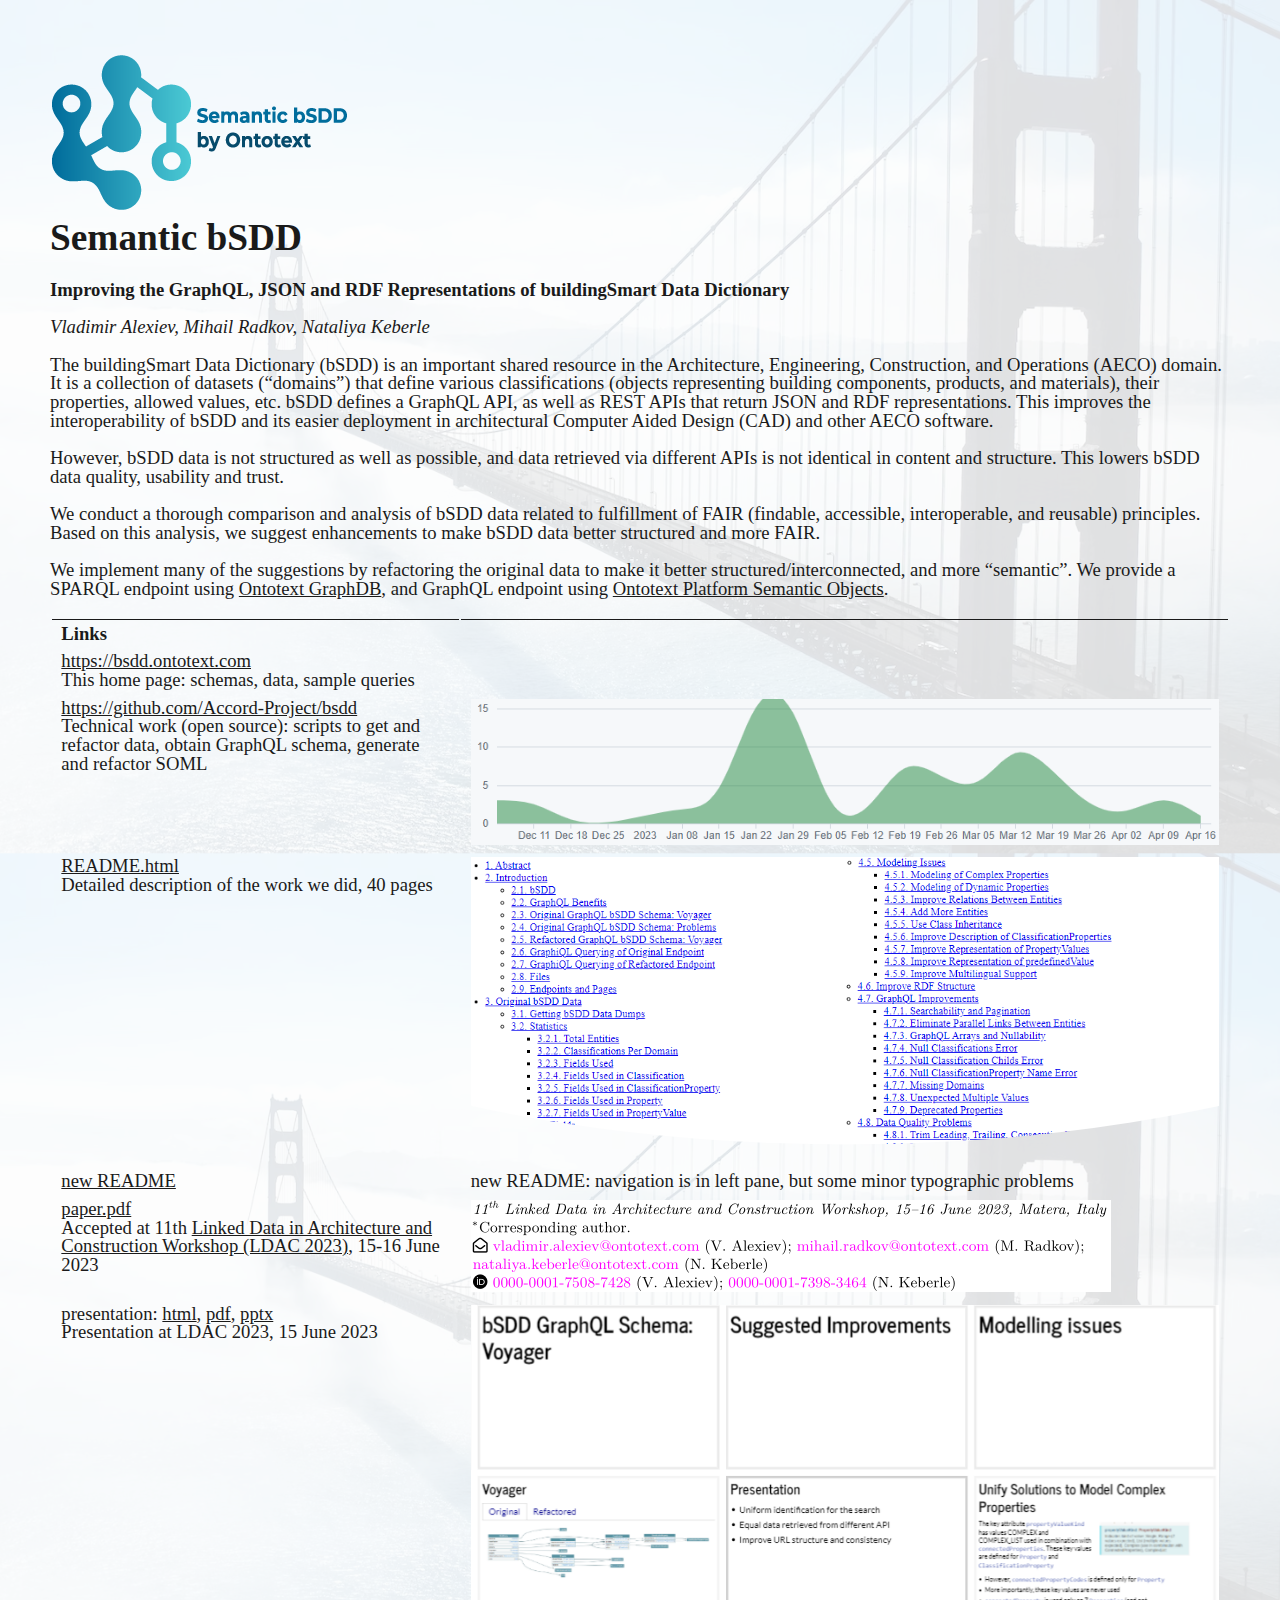
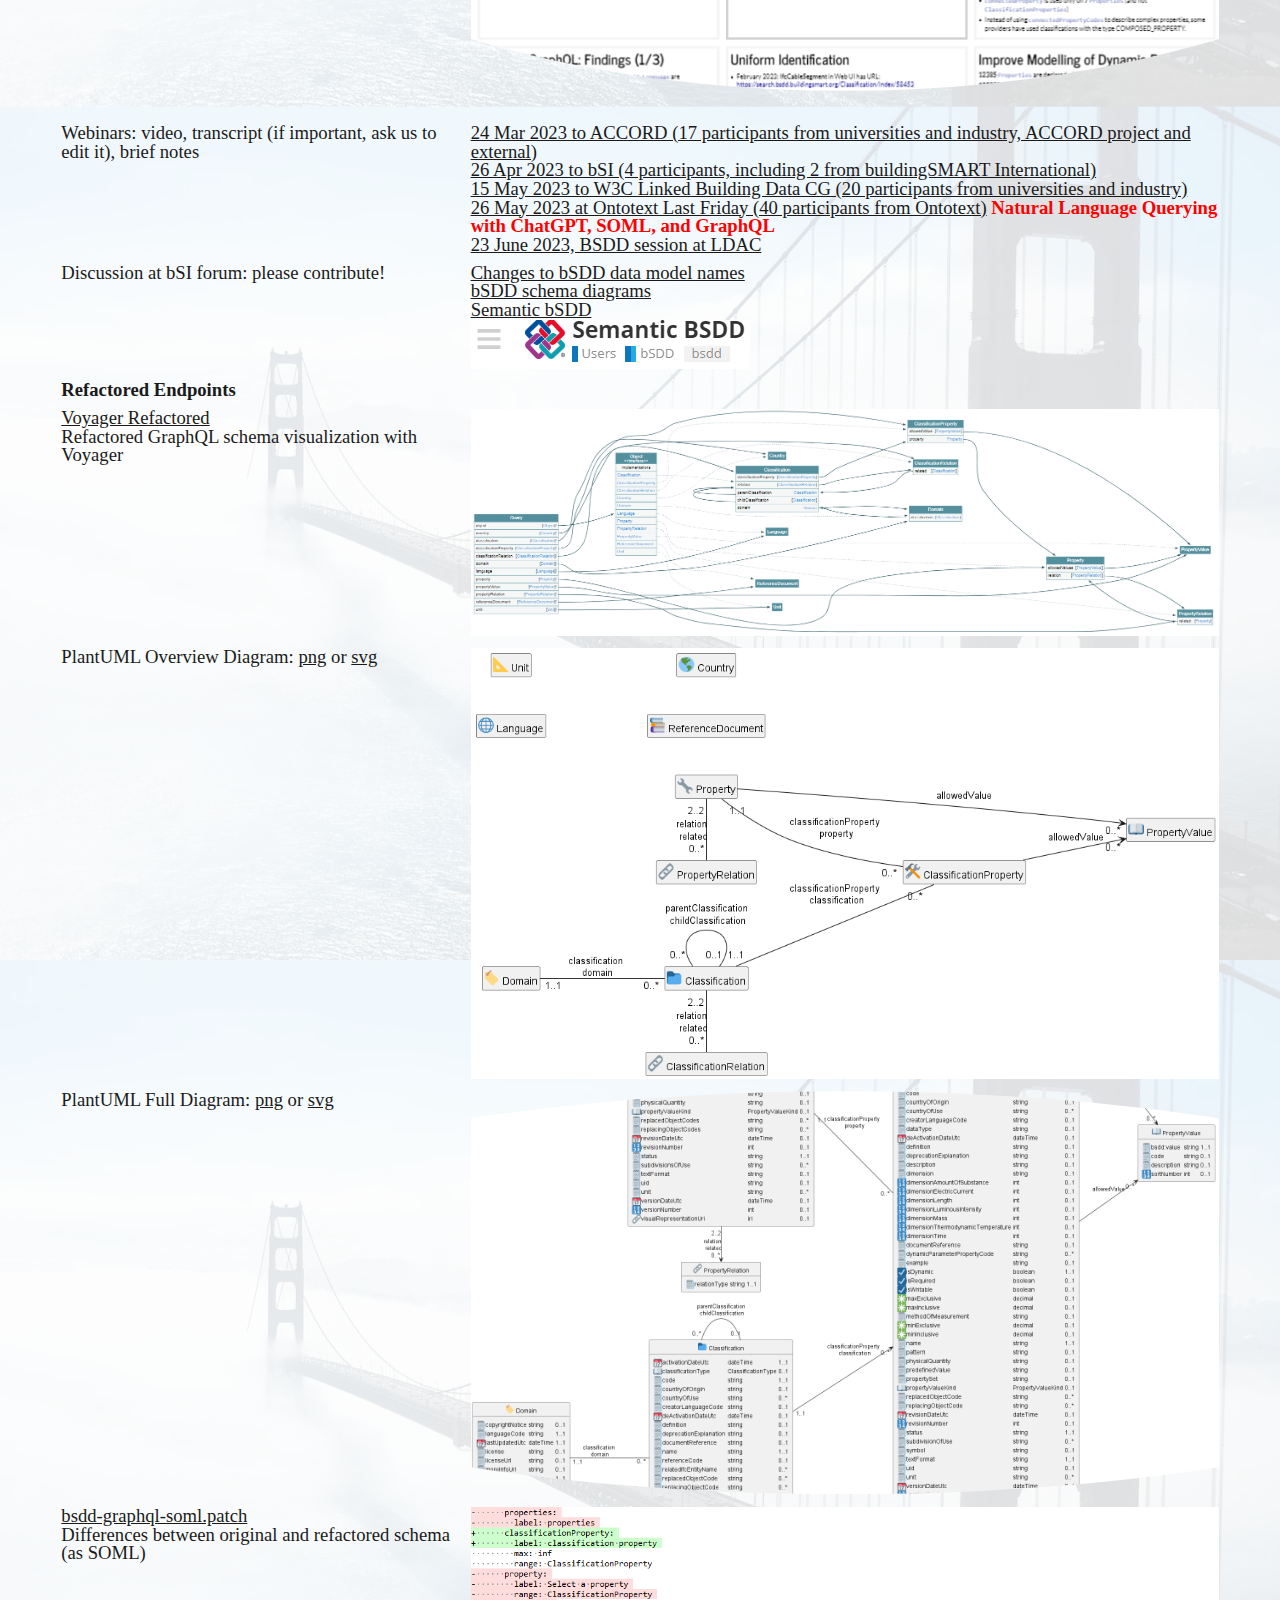
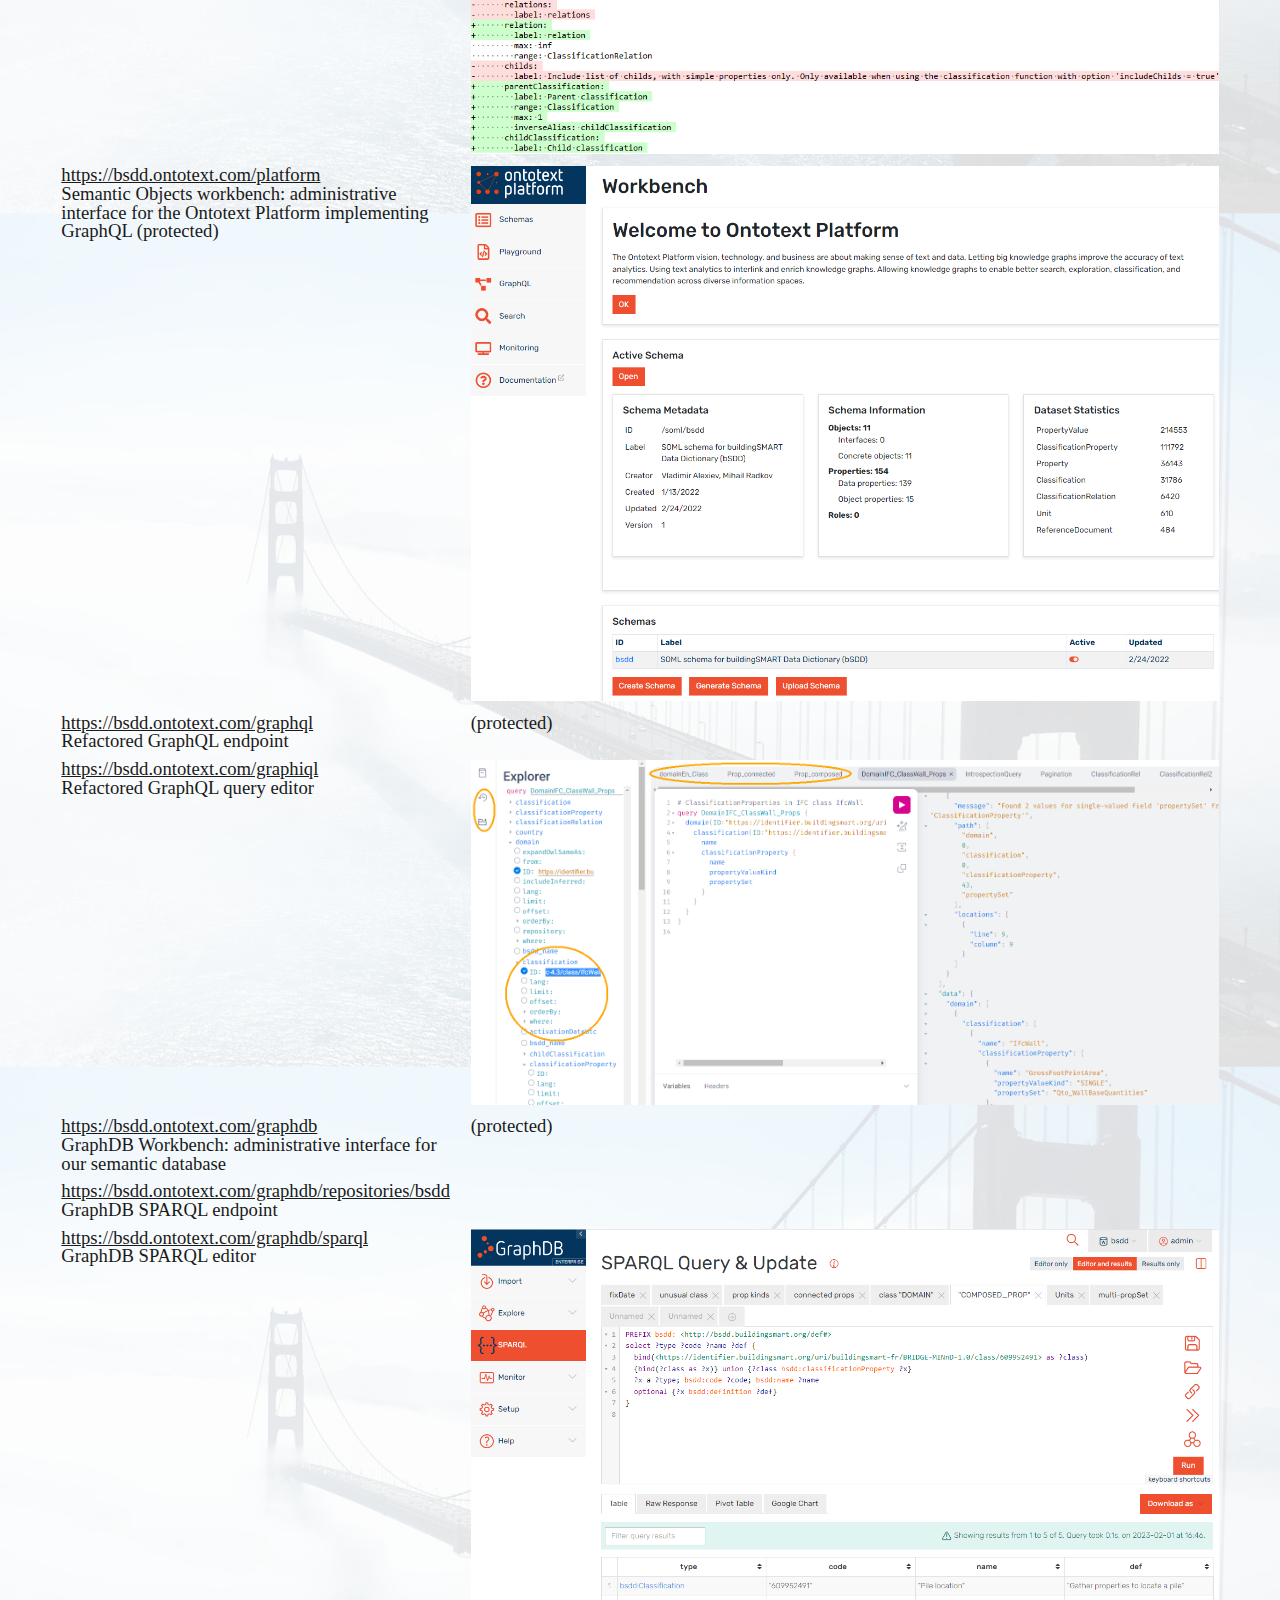
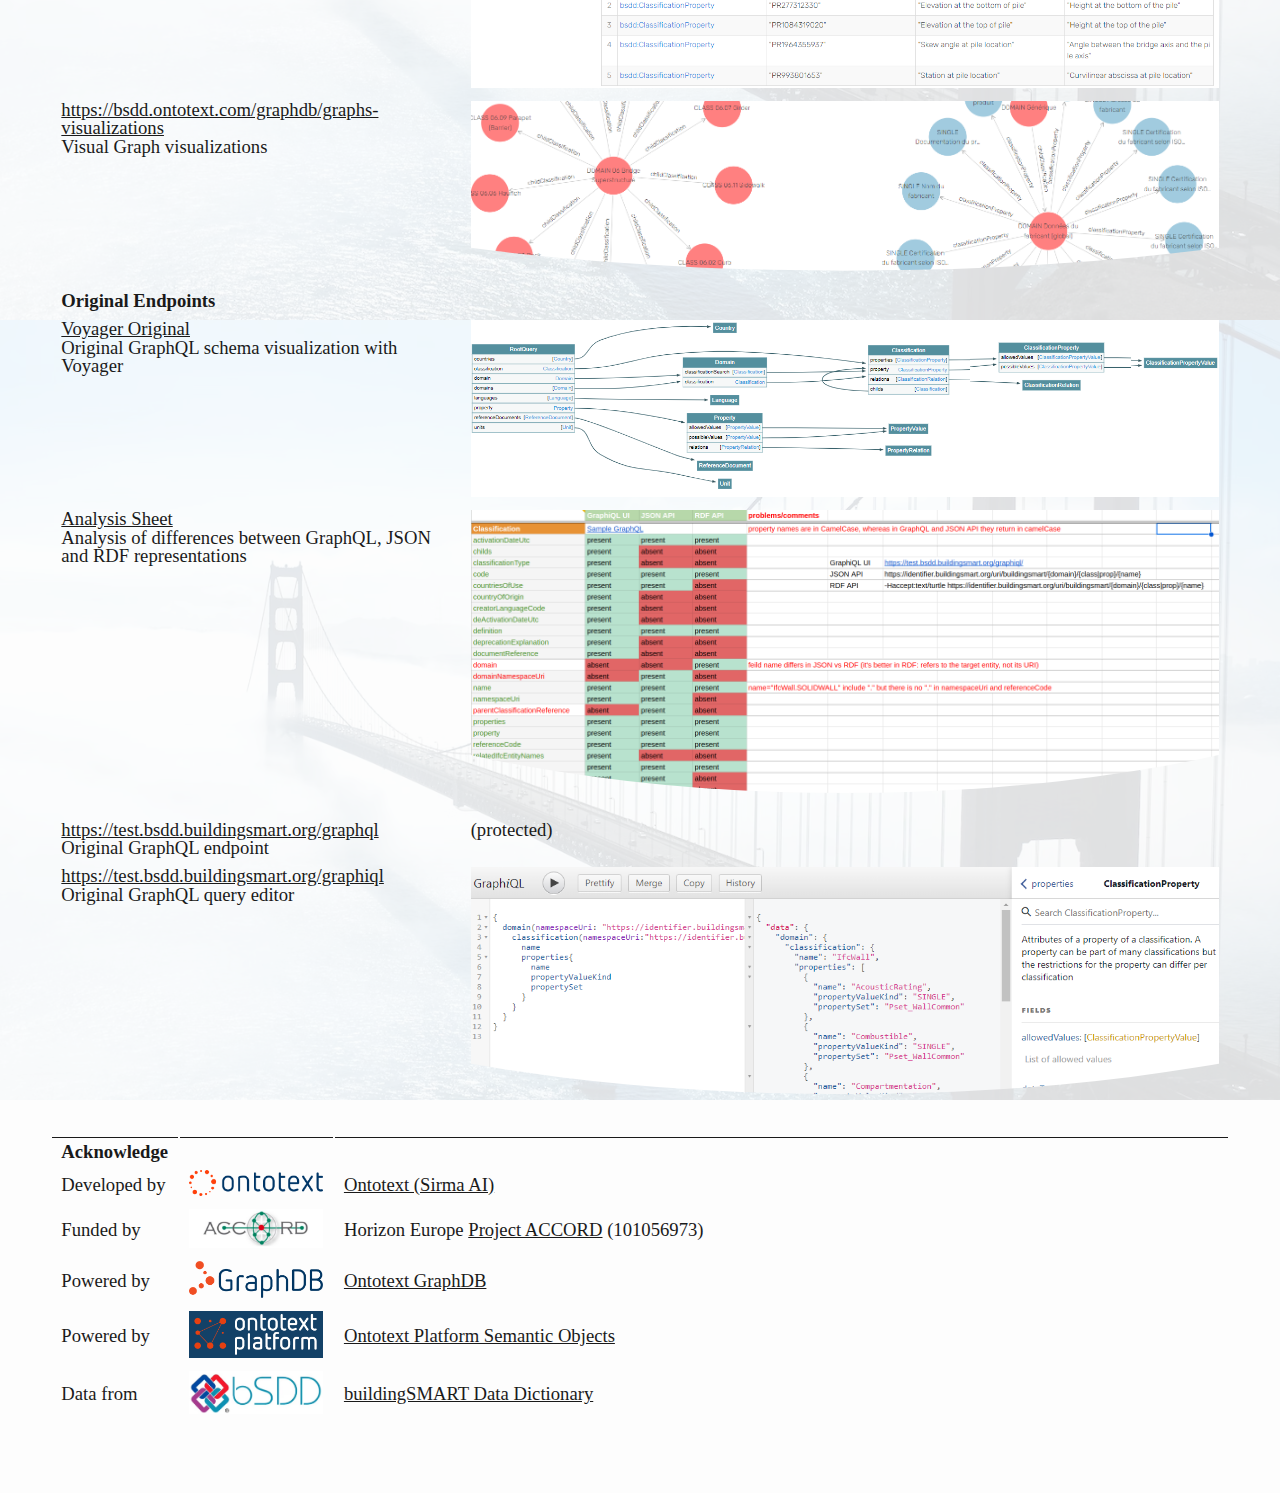
==== commit 4e275b0f: "slight reformatting" ====
--- a/index.html
+++ b/index.html
@@ -8,12 +8,162 @@
   <meta name="keywords" content="Linked building data, LBD, buildingSMART Data Dictionary, bSDD, FAIR data, data quality" />
   <title>Semantic bSDD</title>
   <style>
+    html {
+      font-family: Georgia, serif;
+      font-size: 14pt;
+      line-height: 1;
+      color: #1a1a1a;
+      background-color: #fdfdfd;
+    }
+    body {
+      margin: 0 auto;
+      max-width: 100%;
+      padding-left: 50px;
+      padding-right: 50px;
+      padding-top: 50px;
+      padding-bottom: 50px;
+      hyphens: auto;
+      overflow-wrap: break-word;
+      text-rendering: optimizeLegibility;
+      font-kerning: normal;
+    }
+    @media (max-width: 600px) {
+      body {
+        font-size: 0.9em;
+        padding: 12px;
+      }
+      h1 {
+        font-size: 1.8em;
+      }
+    }
+    @media print {
+      html {
+        background-color: white;
+      }
+      body {
+        background-color: transparent;
+        color: black;
+        font-size: 12pt;
+      }
+      p, h2, h3 {
+        orphans: 3;
+        widows: 3;
+      }
+      h2, h3, h4 {
+        page-break-after: avoid;
+      }
+    }
+    p {
+      margin: 1em 0;
+    }
+    a {
+      color: #1a1a1a;
+    }
+    a:visited {
+      color: #1a1a1a;
+    }
+    img {
+      max-width: 100%;
+    }
+    h1, h2, h3, h4, h5, h6 {
+      margin-top: 1.4em;
+    }
+    h5, h6 {
+      font-size: 1em;
+      font-style: italic;
+    }
+    h6 {
+      font-weight: normal;
+    }
+    ol, ul {
+      padding-left: 1.7em;
+      margin-top: 1em;
+    }
+    li > ol, li > ul {
+      margin-top: 0;
+    }
+    blockquote {
+      margin: 1em 0 1em 1.7em;
+      padding-left: 1em;
+      border-left: 2px solid #e6e6e6;
+      color: #606060;
+    }
+    code {
+      font-family: Menlo, Monaco, Consolas, 'Lucida Console', monospace;
+      font-size: 85%;
+      margin: 0;
+      hyphens: manual;
+    }
+    pre {
+      margin: 1em 0;
+      overflow: auto;
+    }
+    pre code {
+      padding: 0;
+      overflow: visible;
+      overflow-wrap: normal;
+    }
+    .sourceCode {
+     background-color: transparent;
+     overflow: visible;
+    }
+    hr {
+      background-color: #1a1a1a;
+      border: none;
+      height: 1px;
+      margin: 1em 0;
+    }
+    table {
+      margin: 1em 0;
+      border-collapse: collapse;
+      width: 100%;
+      overflow-x: auto;
+      display: block;
+      font-variant-numeric: lining-nums tabular-nums;
+    }
+    table caption {
+      margin-bottom: 0.75em;
+    }
+    tbody {
+      margin-top: 0.5em;
+      border-top: 1px solid #1a1a1a;
+      border-bottom: 1px solid #1a1a1a;
+    }
+    th {
+      border-top: 1px solid #1a1a1a;
+      padding: 0.25em 0.5em 0.25em 0.5em;
+    }
+    td {
+      padding: 0.125em 0.5em 0.25em 0.5em;
+    }
+    header {
+      margin-bottom: 4em;
+      text-align: center;
+    }
+    #TOC li {
+      list-style: none;
+    }
+    #TOC ul {
+      padding-left: 1.3em;
+    }
+    #TOC > ul {
+      padding-left: 0;
+    }
+    #TOC a:not(:hover) {
+      text-decoration: none;
+    }
     code{white-space: pre-wrap;}
     span.smallcaps{font-variant: small-caps;}
-    span.underline{text-decoration: underline;}
-    div.column{display: inline-block; vertical-align: top; width: 50%;}
+    div.columns{display: flex; gap: min(4vw, 1.5em);}
+    div.column{flex: auto; overflow-x: auto;}
     div.hanging-indent{margin-left: 1.5em; text-indent: -1.5em;}
     ul.task-list{list-style: none;}
+    ul.task-list li input[type="checkbox"] {
+      width: 0.8em;
+      margin: 0 0.8em 0.2em -1.6em;
+      vertical-align: middle;
+    }
+    .display.math{display: block; text-align: center; margin: 0.5rem auto;}
   </style>
   <link rel="icon" type="image/x-icon" href="img/favicon.ico">
   <style>
@@ -40,11 +190,12 @@
     .subtitle {font-weight: bold}
     .author {font-style: italic}
   </style>
+  <!--[if lt IE 9]>
+    <script src="//cdnjs.cloudflare.com/ajax/libs/html5shiv/3.7.3/html5shiv-printshiv.min.js"></script>
+  <![endif]-->
 </head>
 <body>
-<div>
 <img src='./img/SemBSDD-Logo-400px.png'/>
-</div>
 <header id="title-block-header">
 <h1 class="title">Semantic bSDD</h1>
 <p class="subtitle">Improving the GraphQL, JSON and RDF Representations of buildingSmart Data Dictionary</p>
@@ -86,8 +237,8 @@
 <td><img src="img/readme-TOC-cropped.png" style="clip-path: ellipse(100% 95% at 50% 0)" /></td>
 </tr>
 <tr class="even">
-<td><a href="https://bsdd.ontotext.com/new/">new README.html</a></td>
-<td>new README: left navigation pane, but some minor typographic problems</td>
+<td><a href="https://bsdd.ontotext.com/new/">new README</a></td>
+<td>new README: navigation is in left pane, but some minor typographic problems</td>
 </tr>
 <tr class="odd">
 <td><a href="https://bsdd.ontotext.com/paper/paper.pdf">paper.pdf</a><br/>Accepted at 11th <a href="https://linkedbuildingdata.net/ldac2023/">Linked Data in Architecture and Construction Workshop (LDAC 2023)</a>, 15-16 June 2023</td>
@@ -99,11 +250,11 @@
 </tr>
 <tr class="odd">
 <td>Webinars: video, transcript (if important, ask us to edit it), brief notes</td>
-<td>* <a href="https://drive.google.com/drive/folders/1iVMezn9jgRtEdOwkybdLYrLAdSKl56WJ">24 Mar 2023 to ACCORD (17 participants from universities and industry, ACCORD project and external)</a><br/> * <a href="https://drive.google.com/open?id=1iW05O6VcR4fhs2Q_vxM18s14tvHFejzY">26 Apr 2023 to bSI (4 participants, including 2 from buildingSMART International)</a><br/> * <a href="https://github.com/w3c-lbd-cg/lbd/blob/gh-pages/minutes/W3C_LBDCG_Teleconf_20230515.pdf">15 May 2023 to W3C Linked Building Data CG (20 participants from universities and industry)</a><br/> * 26 May 2023, <b style='color:red;'>Natural Language Querying with ChatGPT, SOML, and GraphQL</b> <a href="https://t.co/mr0YQbJuNH">Ontotext Last Friday presentation (40 participants from Ontotext)</a><br/> * <b style='color:red;'>LDAC BSDD session</b> <a href="https://forums.buildingsmart.org/t/bsdd-session-at-ldac-mid-june-2023/4700/5">We’re looking forward to see you at that session, and please vote for the topics to be discussed!</a><br/><img src="img/LDAC-session-topics-vote.png" style="clip-path: ellipse(100% 95% at 50% 0)" /></td>
+<td><a href="https://drive.google.com/drive/folders/1iVMezn9jgRtEdOwkybdLYrLAdSKl56WJ">24 Mar 2023 to ACCORD (17 participants from universities and industry, ACCORD project and external)</a><br/> <a href="https://drive.google.com/open?id=1iW05O6VcR4fhs2Q_vxM18s14tvHFejzY">26 Apr 2023 to bSI (4 participants, including 2 from buildingSMART International)</a><br/> <a href="https://github.com/w3c-lbd-cg/lbd/blob/gh-pages/minutes/W3C_LBDCG_Teleconf_20230515.pdf">15 May 2023 to W3C Linked Building Data CG (20 participants from universities and industry)</a><br/> <a href="https://drive.google.com/file/d/1TOHrtlleOAkv4oZYhlAWa22mUqtvsV7o/view">26 May 2023 at Ontotext Last Friday (40 participants from Ontotext)</a> <b style='color:red;'>Natural Language Querying with ChatGPT, SOML, and GraphQL</b><br/><a href="https://forums.buildingsmart.org/t/bsdd-session-at-ldac-mid-june-2023/4700/5">23 June 2023, BSDD session at LDAC</a></td>
 </tr>
 <tr class="even">
 <td>Discussion at bSI forum: please contribute!</td>
-<td>* <a href="https://forums.buildingsmart.org/t/changes-to-bsdd-data-model-names/4753">Changes to bSDD data model names</a><br/> * <a href="https://forums.buildingsmart.org/t/bsdd-schema-diagrams/4719">bSDD schema diagrams</a><br/> * <a href="https://forums.buildingsmart.org/t/semantic-bsdd/4669">Semantic bSDD</a><br/> <img src="img/bSI-forum.png" /></td>
+<td><a href="https://forums.buildingsmart.org/t/changes-to-bsdd-data-model-names/4753">Changes to bSDD data model names</a><br/> <a href="https://forums.buildingsmart.org/t/bsdd-schema-diagrams/4719">bSDD schema diagrams</a><br/> <a href="https://forums.buildingsmart.org/t/semantic-bsdd/4669">Semantic bSDD</a><br/> <img src="img/bSI-forum.png" /></td>
 </tr>
 <tr class="odd">
 <td><strong>Refactored Endpoints</strong></td>
@@ -177,6 +328,11 @@
 </table>
 <div class="ack">
 <table>
+<colgroup>
+<col style="width: 10%" />
+<col style="width: 13%" />
+<col style="width: 76%" />
+</colgroup>
 <thead>
 <tr class="header">
 <th><strong>Acknowledge</strong></th>
